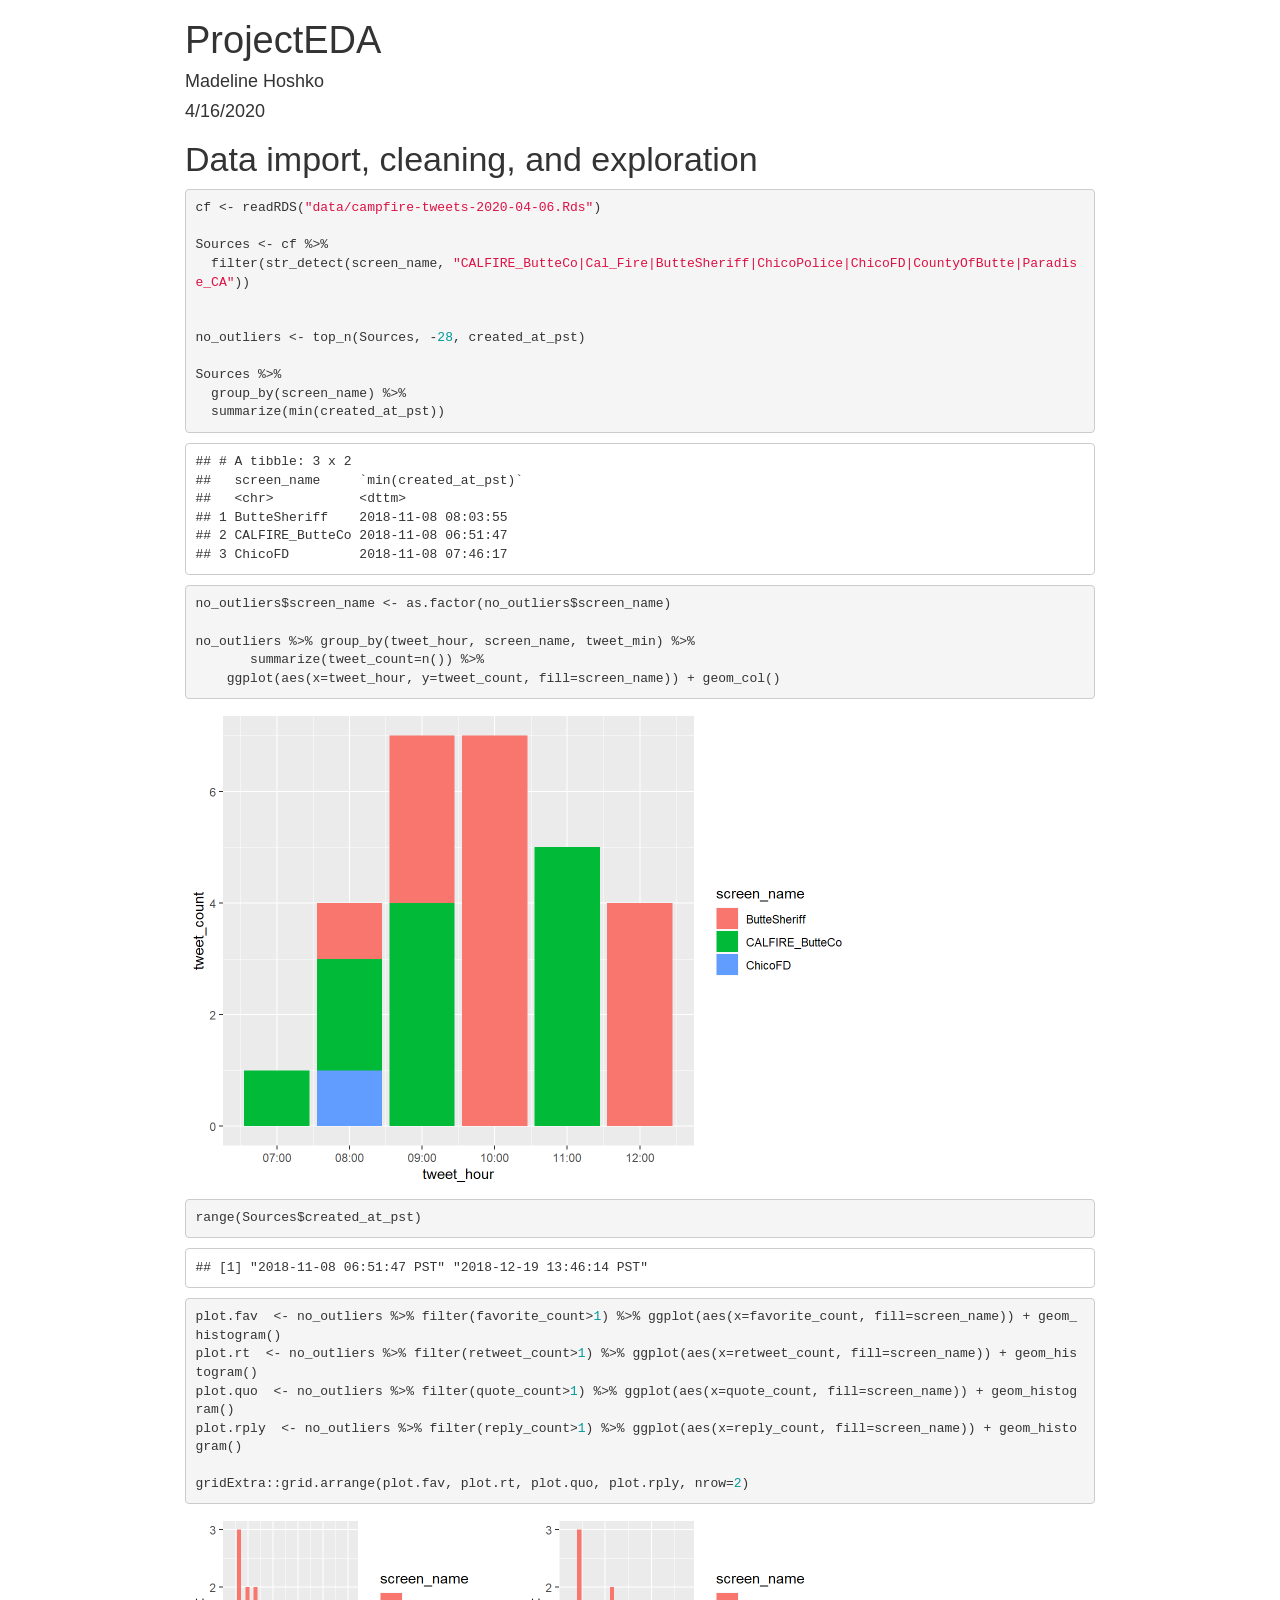
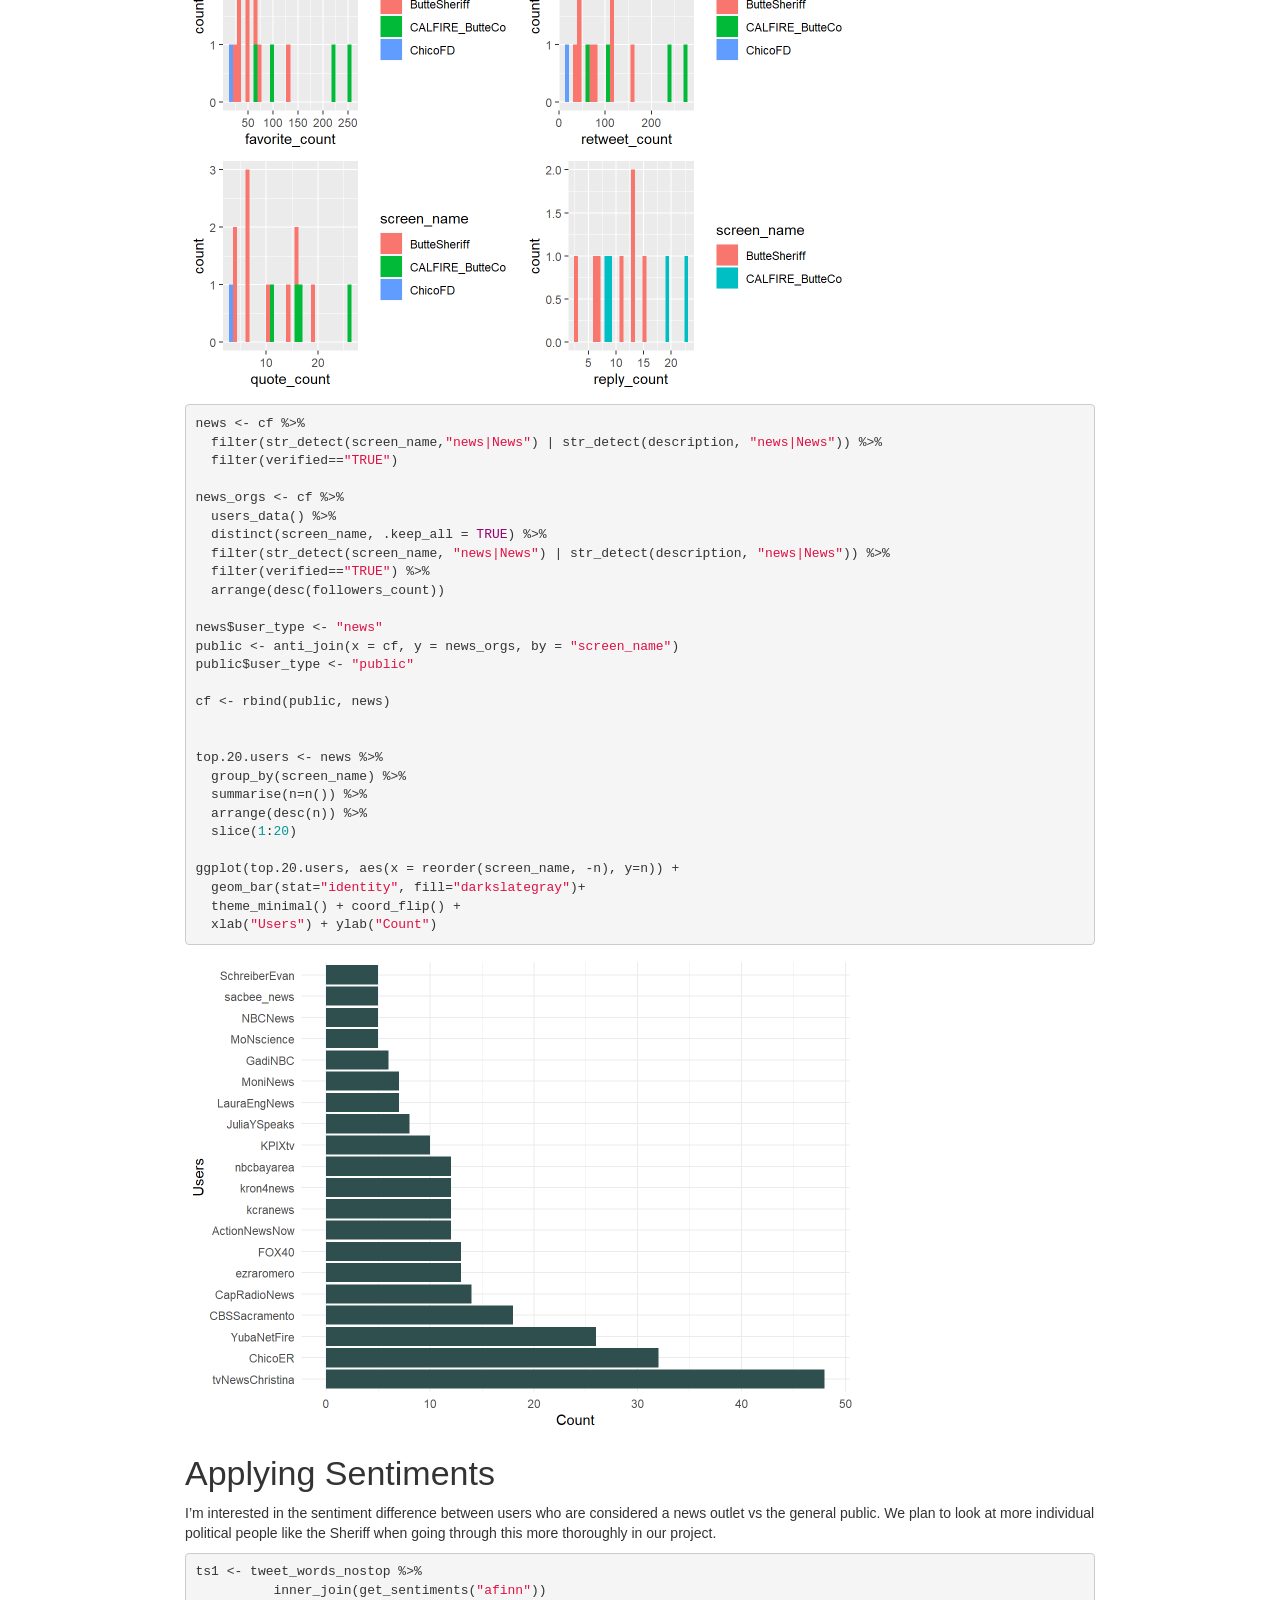
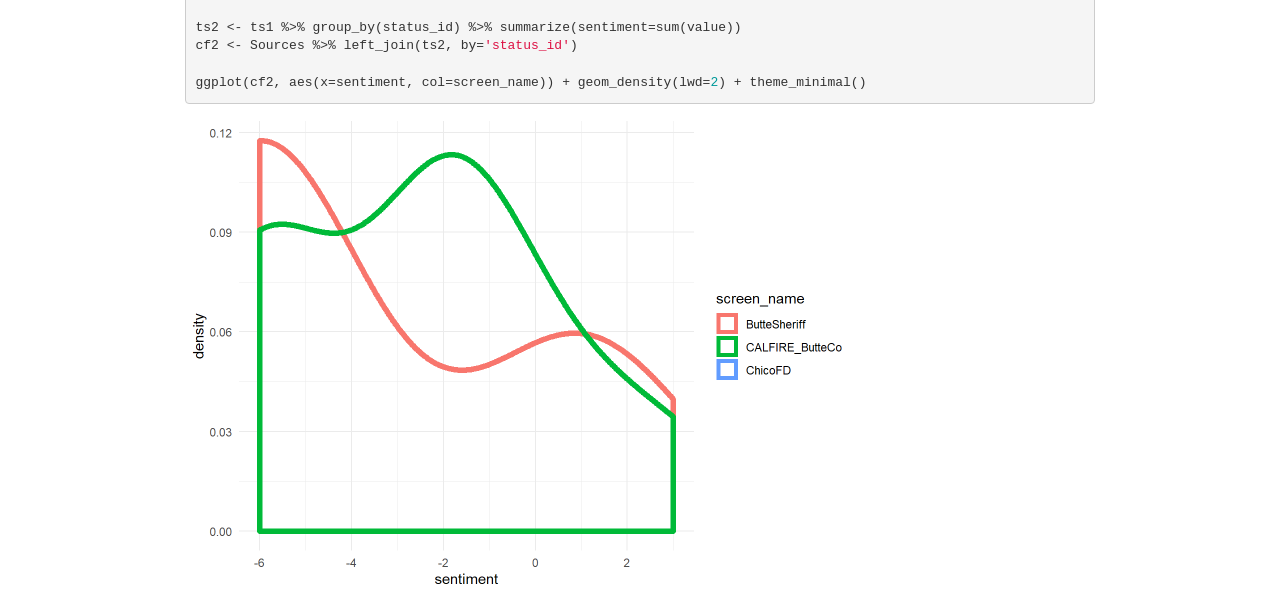
==== index.html @ ac3e6219 "Renamed to index.html" ====
<!DOCTYPE html>

<html>

<head>

<meta charset="utf-8" />
<meta name="generator" content="pandoc" />
<meta http-equiv="X-UA-Compatible" content="IE=EDGE" />


<meta name="author" content="Madeline Hoshko" />


<title>ProjectEDA</title>

<script>/*! jQuery v1.11.3 | (c) 2005, 2015 jQuery Foundation, Inc. | jquery.org/license */
!function(a,b){"object"==typeof module&&"object"==typeof module.exports?module.exports=a.document?b(a,!0):function(a){if(!a.document)throw new Error("jQuery requires a window with a document");return b(a)}:b(a)}("undefined"!=typeof window?window:this,function(a,b){var c=[],d=c.slice,e=c.concat,f=c.push,g=c.indexOf,h={},i=h.toString,j=h.hasOwnProperty,k={},l="1.11.3",m=function(a,b){return new m.fn.init(a,b)},n=/^[\s\uFEFF\xA0]+|[\s\uFEFF\xA0]+$/g,o=/^-ms-/,p=/-([\da-z])/gi,q=function(a,b){return b.toUpperCase()};m.fn=m.prototype={jquery:l,constructor:m,selector:"",length:0,toArray:function(){return d.call(this)},get:function(a){return null!=a?0>a?this[a+this.length]:this[a]:d.call(this)},pushStack:function(a){var b=m.merge(this.constructor(),a);return b.prevObject=this,b.context=this.context,b},each:function(a,b){return m.each(this,a,b)},map:function(a){return this.pushStack(m.map(this,function(b,c){return a.call(b,c,b)}))},slice:function(){return this.pushStack(d.apply(this,arguments))},first:function(){return this.eq(0)},last:function(){return this.eq(-1)},eq:function(a){var b=this.length,c=+a+(0>a?b:0);return this.pushStack(c>=0&&b>c?[this[c]]:[])},end:function(){return this.prevObject||this.constructor(null)},push:f,sort:c.sort,splice:c.splice},m.extend=m.fn.extend=function(){var a,b,c,d,e,f,g=arguments[0]||{},h=1,i=arguments.length,j=!1;for("boolean"==typeof g&&(j=g,g=arguments[h]||{},h++),"object"==typeof g||m.isFunction(g)||(g={}),h===i&&(g=this,h--);i>h;h++)if(null!=(e=arguments[h]))for(d in e)a=g[d],c=e[d],g!==c&&(j&&c&&(m.isPlainObject(c)||(b=m.isArray(c)))?(b?(b=!1,f=a&&m.isArray(a)?a:[]):f=a&&m.isPlainObject(a)?a:{},g[d]=m.extend(j,f,c)):void 0!==c&&(g[d]=c));return g},m.extend({expando:"jQuery"+(l+Math.random()).replace(/\D/g,""),isReady:!0,error:function(a){throw new Error(a)},noop:function(){},isFunction:function(a){return"function"===m.type(a)},isArray:Array.isArray||function(a){return"array"===m.type(a)},isWindow:function(a){return null!=a&&a==a.window},isNumeric:function(a){return!m.isArray(a)&&a-parseFloat(a)+1>=0},isEmptyObject:function(a){var b;for(b in a)return!1;return!0},isPlainObject:function(a){var b;if(!a||"object"!==m.type(a)||a.nodeType||m.isWindow(a))return!1;try{if(a.constructor&&!j.call(a,"constructor")&&!j.call(a.constructor.prototype,"isPrototypeOf"))return!1}catch(c){return!1}if(k.ownLast)for(b in a)return j.call(a,b);for(b in a);return void 0===b||j.call(a,b)},type:function(a){return null==a?a+"":"object"==typeof a||"function"==typeof a?h[i.call(a)]||"object":typeof a},globalEval:function(b){b&&m.trim(b)&&(a.execScript||function(b){a.eval.call(a,b)})(b)},camelCase:function(a){return a.replace(o,"ms-").replace(p,q)},nodeName:function(a,b){return a.nodeName&&a.nodeName.toLowerCase()===b.toLowerCase()},each:function(a,b,c){var d,e=0,f=a.length,g=r(a);if(c){if(g){for(;f>e;e++)if(d=b.apply(a[e],c),d===!1)break}else for(e in a)if(d=b.apply(a[e],c),d===!1)break}else if(g){for(;f>e;e++)if(d=b.call(a[e],e,a[e]),d===!1)break}else for(e in a)if(d=b.call(a[e],e,a[e]),d===!1)break;return a},trim:function(a){return null==a?"":(a+"").replace(n,"")},makeArray:function(a,b){var c=b||[];return null!=a&&(r(Object(a))?m.merge(c,"string"==typeof a?[a]:a):f.call(c,a)),c},inArray:function(a,b,c){var d;if(b){if(g)return g.call(b,a,c);for(d=b.length,c=c?0>c?Math.max(0,d+c):c:0;d>c;c++)if(c in b&&b[c]===a)return c}return-1},merge:function(a,b){var c=+b.length,d=0,e=a.length;while(c>d)a[e++]=b[d++];if(c!==c)while(void 0!==b[d])a[e++]=b[d++];return a.length=e,a},grep:function(a,b,c){for(var d,e=[],f=0,g=a.length,h=!c;g>f;f++)d=!b(a[f],f),d!==h&&e.push(a[f]);return e},map:function(a,b,c){var d,f=0,g=a.length,h=r(a),i=[];if(h)for(;g>f;f++)d=b(a[f],f,c),null!=d&&i.push(d);else for(f in a)d=b(a[f],f,c),null!=d&&i.push(d);return e.apply([],i)},guid:1,proxy:function(a,b){var c,e,f;return"string"==typeof b&&(f=a[b],b=a,a=f),m.isFunction(a)?(c=d.call(arguments,2),e=function(){return a.apply(b||this,c.concat(d.call(arguments)))},e.guid=a.guid=a.guid||m.guid++,e):void 0},now:function(){return+new Date},support:k}),m.each("Boolean Number String Function Array Date RegExp Object Error".split(" "),function(a,b){h["[object "+b+"]"]=b.toLowerCase()});function r(a){var b="length"in a&&a.length,c=m.type(a);return"function"===c||m.isWindow(a)?!1:1===a.nodeType&&b?!0:"array"===c||0===b||"number"==typeof b&&b>0&&b-1 in a}var s=function(a){var b,c,d,e,f,g,h,i,j,k,l,m,n,o,p,q,r,s,t,u="sizzle"+1*new Date,v=a.document,w=0,x=0,y=ha(),z=ha(),A=ha(),B=function(a,b){return a===b&&(l=!0),0},C=1<<31,D={}.hasOwnProperty,E=[],F=E.pop,G=E.push,H=E.push,I=E.slice,J=function(a,b){for(var c=0,d=a.length;d>c;c++)if(a[c]===b)return c;return-1},K="checked|selected|async|autofocus|autoplay|controls|defer|disabled|hidden|ismap|loop|multiple|open|readonly|required|scoped",L="[\\x20\\t\\r\\n\\f]",M="(?:\\\\.|[\\w-]|[^\\x00-\\xa0])+",N=M.replace("w","w#"),O="\\["+L+"*("+M+")(?:"+L+"*([*^$|!~]?=)"+L+"*(?:'((?:\\\\.|[^\\\\'])*)'|\"((?:\\\\.|[^\\\\\"])*)\"|("+N+"))|)"+L+"*\\]",P=":("+M+")(?:\\((('((?:\\\\.|[^\\\\'])*)'|\"((?:\\\\.|[^\\\\\"])*)\")|((?:\\\\.|[^\\\\()[\\]]|"+O+")*)|.*)\\)|)",Q=new RegExp(L+"+","g"),R=new RegExp("^"+L+"+|((?:^|[^\\\\])(?:\\\\.)*)"+L+"+$","g"),S=new RegExp("^"+L+"*,"+L+"*"),T=new RegExp("^"+L+"*([>+~]|"+L+")"+L+"*"),U=new RegExp("="+L+"*([^\\]'\"]*?)"+L+"*\\]","g"),V=new RegExp(P),W=new RegExp("^"+N+"$"),X={ID:new RegExp("^#("+M+")"),CLASS:new RegExp("^\\.("+M+")"),TAG:new RegExp("^("+M.replace("w","w*")+")"),ATTR:new RegExp("^"+O),PSEUDO:new RegExp("^"+P),CHILD:new RegExp("^:(only|first|last|nth|nth-last)-(child|of-type)(?:\\("+L+"*(even|odd|(([+-]|)(\\d*)n|)"+L+"*(?:([+-]|)"+L+"*(\\d+)|))"+L+"*\\)|)","i"),bool:new RegExp("^(?:"+K+")$","i"),needsContext:new RegExp("^"+L+"*[>+~]|:(even|odd|eq|gt|lt|nth|first|last)(?:\\("+L+"*((?:-\\d)?\\d*)"+L+"*\\)|)(?=[^-]|$)","i")},Y=/^(?:input|select|textarea|button)$/i,Z=/^h\d$/i,$=/^[^{]+\{\s*\[native \w/,_=/^(?:#([\w-]+)|(\w+)|\.([\w-]+))$/,aa=/[+~]/,ba=/'|\\/g,ca=new RegExp("\\\\([\\da-f]{1,6}"+L+"?|("+L+")|.)","ig"),da=function(a,b,c){var d="0x"+b-65536;return d!==d||c?b:0>d?String.fromCharCode(d+65536):String.fromCharCode(d>>10|55296,1023&d|56320)},ea=function(){m()};try{H.apply(E=I.call(v.childNodes),v.childNodes),E[v.childNodes.length].nodeType}catch(fa){H={apply:E.length?function(a,b){G.apply(a,I.call(b))}:function(a,b){var c=a.length,d=0;while(a[c++]=b[d++]);a.length=c-1}}}function ga(a,b,d,e){var f,h,j,k,l,o,r,s,w,x;if((b?b.ownerDocument||b:v)!==n&&m(b),b=b||n,d=d||[],k=b.nodeType,"string"!=typeof a||!a||1!==k&&9!==k&&11!==k)return d;if(!e&&p){if(11!==k&&(f=_.exec(a)))if(j=f[1]){if(9===k){if(h=b.getElementById(j),!h||!h.parentNode)return d;if(h.id===j)return d.push(h),d}else if(b.ownerDocument&&(h=b.ownerDocument.getElementById(j))&&t(b,h)&&h.id===j)return d.push(h),d}else{if(f[2])return H.apply(d,b.getElementsByTagName(a)),d;if((j=f[3])&&c.getElementsByClassName)return H.apply(d,b.getElementsByClassName(j)),d}if(c.qsa&&(!q||!q.test(a))){if(s=r=u,w=b,x=1!==k&&a,1===k&&"object"!==b.nodeName.toLowerCase()){o=g(a),(r=b.getAttribute("id"))?s=r.replace(ba,"\\$&"):b.setAttribute("id",s),s="[id='"+s+"'] ",l=o.length;while(l--)o[l]=s+ra(o[l]);w=aa.test(a)&&pa(b.parentNode)||b,x=o.join(",")}if(x)try{return H.apply(d,w.querySelectorAll(x)),d}catch(y){}finally{r||b.removeAttribute("id")}}}return i(a.replace(R,"$1"),b,d,e)}function ha(){var a=[];function b(c,e){return a.push(c+" ")>d.cacheLength&&delete b[a.shift()],b[c+" "]=e}return b}function ia(a){return a[u]=!0,a}function ja(a){var b=n.createElement("div");try{return!!a(b)}catch(c){return!1}finally{b.parentNode&&b.parentNode.removeChild(b),b=null}}function ka(a,b){var c=a.split("|"),e=a.length;while(e--)d.attrHandle[c[e]]=b}function la(a,b){var c=b&&a,d=c&&1===a.nodeType&&1===b.nodeType&&(~b.sourceIndex||C)-(~a.sourceIndex||C);if(d)return d;if(c)while(c=c.nextSibling)if(c===b)return-1;return a?1:-1}function ma(a){return function(b){var c=b.nodeName.toLowerCase();return"input"===c&&b.type===a}}function na(a){return function(b){var c=b.nodeName.toLowerCase();return("input"===c||"button"===c)&&b.type===a}}function oa(a){return ia(function(b){return b=+b,ia(function(c,d){var e,f=a([],c.length,b),g=f.length;while(g--)c[e=f[g]]&&(c[e]=!(d[e]=c[e]))})})}function pa(a){return a&&"undefined"!=typeof a.getElementsByTagName&&a}c=ga.support={},f=ga.isXML=function(a){var b=a&&(a.ownerDocument||a).documentElement;return b?"HTML"!==b.nodeName:!1},m=ga.setDocument=function(a){var b,e,g=a?a.ownerDocument||a:v;return g!==n&&9===g.nodeType&&g.documentElement?(n=g,o=g.documentElement,e=g.defaultView,e&&e!==e.top&&(e.addEventListener?e.addEventListener("unload",ea,!1):e.attachEvent&&e.attachEvent("onunload",ea)),p=!f(g),c.attributes=ja(function(a){return a.className="i",!a.getAttribute("className")}),c.getElementsByTagName=ja(function(a){return a.appendChild(g.createComment("")),!a.getElementsByTagName("*").length}),c.getElementsByClassName=$.test(g.getElementsByClassName),c.getById=ja(function(a){return o.appendChild(a).id=u,!g.getElementsByName||!g.getElementsByName(u).length}),c.getById?(d.find.ID=function(a,b){if("undefined"!=typeof b.getElementById&&p){var c=b.getElementById(a);return c&&c.parentNode?[c]:[]}},d.filter.ID=function(a){var b=a.replace(ca,da);return function(a){return a.getAttribute("id")===b}}):(delete d.find.ID,d.filter.ID=function(a){var b=a.replace(ca,da);return function(a){var c="undefined"!=typeof a.getAttributeNode&&a.getAttributeNode("id");return c&&c.value===b}}),d.find.TAG=c.getElementsByTagName?function(a,b){return"undefined"!=typeof b.getElementsByTagName?b.getElementsByTagName(a):c.qsa?b.querySelectorAll(a):void 0}:function(a,b){var c,d=[],e=0,f=b.getElementsByTagName(a);if("*"===a){while(c=f[e++])1===c.nodeType&&d.push(c);return d}return f},d.find.CLASS=c.getElementsByClassName&&function(a,b){return p?b.getElementsByClassName(a):void 0},r=[],q=[],(c.qsa=$.test(g.querySelectorAll))&&(ja(function(a){o.appendChild(a).innerHTML="<a id='"+u+"'></a><select id='"+u+"-\f]' msallowcapture=''><option selected=''></option></select>",a.querySelectorAll("[msallowcapture^='']").length&&q.push("[*^$]="+L+"*(?:''|\"\")"),a.querySelectorAll("[selected]").length||q.push("\\["+L+"*(?:value|"+K+")"),a.querySelectorAll("[id~="+u+"-]").length||q.push("~="),a.querySelectorAll(":checked").length||q.push(":checked"),a.querySelectorAll("a#"+u+"+*").length||q.push(".#.+[+~]")}),ja(function(a){var b=g.createElement("input");b.setAttribute("type","hidden"),a.appendChild(b).setAttribute("name","D"),a.querySelectorAll("[name=d]").length&&q.push("name"+L+"*[*^$|!~]?="),a.querySelectorAll(":enabled").length||q.push(":enabled",":disabled"),a.querySelectorAll("*,:x"),q.push(",.*:")})),(c.matchesSelector=$.test(s=o.matches||o.webkitMatchesSelector||o.mozMatchesSelector||o.oMatchesSelector||o.msMatchesSelector))&&ja(function(a){c.disconnectedMatch=s.call(a,"div"),s.call(a,"[s!='']:x"),r.push("!=",P)}),q=q.length&&new RegExp(q.join("|")),r=r.length&&new RegExp(r.join("|")),b=$.test(o.compareDocumentPosition),t=b||$.test(o.contains)?function(a,b){var c=9===a.nodeType?a.documentElement:a,d=b&&b.parentNode;return a===d||!(!d||1!==d.nodeType||!(c.contains?c.contains(d):a.compareDocumentPosition&&16&a.compareDocumentPosition(d)))}:function(a,b){if(b)while(b=b.parentNode)if(b===a)return!0;return!1},B=b?function(a,b){if(a===b)return l=!0,0;var d=!a.compareDocumentPosition-!b.compareDocumentPosition;return d?d:(d=(a.ownerDocument||a)===(b.ownerDocument||b)?a.compareDocumentPosition(b):1,1&d||!c.sortDetached&&b.compareDocumentPosition(a)===d?a===g||a.ownerDocument===v&&t(v,a)?-1:b===g||b.ownerDocument===v&&t(v,b)?1:k?J(k,a)-J(k,b):0:4&d?-1:1)}:function(a,b){if(a===b)return l=!0,0;var c,d=0,e=a.parentNode,f=b.parentNode,h=[a],i=[b];if(!e||!f)return a===g?-1:b===g?1:e?-1:f?1:k?J(k,a)-J(k,b):0;if(e===f)return la(a,b);c=a;while(c=c.parentNode)h.unshift(c);c=b;while(c=c.parentNode)i.unshift(c);while(h[d]===i[d])d++;return d?la(h[d],i[d]):h[d]===v?-1:i[d]===v?1:0},g):n},ga.matches=function(a,b){return ga(a,null,null,b)},ga.matchesSelector=function(a,b){if((a.ownerDocument||a)!==n&&m(a),b=b.replace(U,"='$1']"),!(!c.matchesSelector||!p||r&&r.test(b)||q&&q.test(b)))try{var d=s.call(a,b);if(d||c.disconnectedMatch||a.document&&11!==a.document.nodeType)return d}catch(e){}return ga(b,n,null,[a]).length>0},ga.contains=function(a,b){return(a.ownerDocument||a)!==n&&m(a),t(a,b)},ga.attr=function(a,b){(a.ownerDocument||a)!==n&&m(a);var e=d.attrHandle[b.toLowerCase()],f=e&&D.call(d.attrHandle,b.toLowerCase())?e(a,b,!p):void 0;return void 0!==f?f:c.attributes||!p?a.getAttribute(b):(f=a.getAttributeNode(b))&&f.specified?f.value:null},ga.error=function(a){throw new Error("Syntax error, unrecognized expression: "+a)},ga.uniqueSort=function(a){var b,d=[],e=0,f=0;if(l=!c.detectDuplicates,k=!c.sortStable&&a.slice(0),a.sort(B),l){while(b=a[f++])b===a[f]&&(e=d.push(f));while(e--)a.splice(d[e],1)}return k=null,a},e=ga.getText=function(a){var b,c="",d=0,f=a.nodeType;if(f){if(1===f||9===f||11===f){if("string"==typeof a.textContent)return a.textContent;for(a=a.firstChild;a;a=a.nextSibling)c+=e(a)}else if(3===f||4===f)return a.nodeValue}else while(b=a[d++])c+=e(b);return c},d=ga.selectors={cacheLength:50,createPseudo:ia,match:X,attrHandle:{},find:{},relative:{">":{dir:"parentNode",first:!0}," ":{dir:"parentNode"},"+":{dir:"previousSibling",first:!0},"~":{dir:"previousSibling"}},preFilter:{ATTR:function(a){return a[1]=a[1].replace(ca,da),a[3]=(a[3]||a[4]||a[5]||"").replace(ca,da),"~="===a[2]&&(a[3]=" "+a[3]+" "),a.slice(0,4)},CHILD:function(a){return a[1]=a[1].toLowerCase(),"nth"===a[1].slice(0,3)?(a[3]||ga.error(a[0]),a[4]=+(a[4]?a[5]+(a[6]||1):2*("even"===a[3]||"odd"===a[3])),a[5]=+(a[7]+a[8]||"odd"===a[3])):a[3]&&ga.error(a[0]),a},PSEUDO:function(a){var b,c=!a[6]&&a[2];return X.CHILD.test(a[0])?null:(a[3]?a[2]=a[4]||a[5]||"":c&&V.test(c)&&(b=g(c,!0))&&(b=c.indexOf(")",c.length-b)-c.length)&&(a[0]=a[0].slice(0,b),a[2]=c.slice(0,b)),a.slice(0,3))}},filter:{TAG:function(a){var b=a.replace(ca,da).toLowerCase();return"*"===a?function(){return!0}:function(a){return a.nodeName&&a.nodeName.toLowerCase()===b}},CLASS:function(a){var b=y[a+" "];return b||(b=new RegExp("(^|"+L+")"+a+"("+L+"|$)"))&&y(a,function(a){return b.test("string"==typeof a.className&&a.className||"undefined"!=typeof a.getAttribute&&a.getAttribute("class")||"")})},ATTR:function(a,b,c){return function(d){var e=ga.attr(d,a);return null==e?"!="===b:b?(e+="","="===b?e===c:"!="===b?e!==c:"^="===b?c&&0===e.indexOf(c):"*="===b?c&&e.indexOf(c)>-1:"$="===b?c&&e.slice(-c.length)===c:"~="===b?(" "+e.replace(Q," ")+" ").indexOf(c)>-1:"|="===b?e===c||e.slice(0,c.length+1)===c+"-":!1):!0}},CHILD:function(a,b,c,d,e){var f="nth"!==a.slice(0,3),g="last"!==a.slice(-4),h="of-type"===b;return 1===d&&0===e?function(a){return!!a.parentNode}:function(b,c,i){var j,k,l,m,n,o,p=f!==g?"nextSibling":"previousSibling",q=b.parentNode,r=h&&b.nodeName.toLowerCase(),s=!i&&!h;if(q){if(f){while(p){l=b;while(l=l[p])if(h?l.nodeName.toLowerCase()===r:1===l.nodeType)return!1;o=p="only"===a&&!o&&"nextSibling"}return!0}if(o=[g?q.firstChild:q.lastChild],g&&s){k=q[u]||(q[u]={}),j=k[a]||[],n=j[0]===w&&j[1],m=j[0]===w&&j[2],l=n&&q.childNodes[n];while(l=++n&&l&&l[p]||(m=n=0)||o.pop())if(1===l.nodeType&&++m&&l===b){k[a]=[w,n,m];break}}else if(s&&(j=(b[u]||(b[u]={}))[a])&&j[0]===w)m=j[1];else while(l=++n&&l&&l[p]||(m=n=0)||o.pop())if((h?l.nodeName.toLowerCase()===r:1===l.nodeType)&&++m&&(s&&((l[u]||(l[u]={}))[a]=[w,m]),l===b))break;return m-=e,m===d||m%d===0&&m/d>=0}}},PSEUDO:function(a,b){var c,e=d.pseudos[a]||d.setFilters[a.toLowerCase()]||ga.error("unsupported pseudo: "+a);return e[u]?e(b):e.length>1?(c=[a,a,"",b],d.setFilters.hasOwnProperty(a.toLowerCase())?ia(function(a,c){var d,f=e(a,b),g=f.length;while(g--)d=J(a,f[g]),a[d]=!(c[d]=f[g])}):function(a){return e(a,0,c)}):e}},pseudos:{not:ia(function(a){var b=[],c=[],d=h(a.replace(R,"$1"));return d[u]?ia(function(a,b,c,e){var f,g=d(a,null,e,[]),h=a.length;while(h--)(f=g[h])&&(a[h]=!(b[h]=f))}):function(a,e,f){return b[0]=a,d(b,null,f,c),b[0]=null,!c.pop()}}),has:ia(function(a){return function(b){return ga(a,b).length>0}}),contains:ia(function(a){return a=a.replace(ca,da),function(b){return(b.textContent||b.innerText||e(b)).indexOf(a)>-1}}),lang:ia(function(a){return W.test(a||"")||ga.error("unsupported lang: "+a),a=a.replace(ca,da).toLowerCase(),function(b){var c;do if(c=p?b.lang:b.getAttribute("xml:lang")||b.getAttribute("lang"))return c=c.toLowerCase(),c===a||0===c.indexOf(a+"-");while((b=b.parentNode)&&1===b.nodeType);return!1}}),target:function(b){var c=a.location&&a.location.hash;return c&&c.slice(1)===b.id},root:function(a){return a===o},focus:function(a){return a===n.activeElement&&(!n.hasFocus||n.hasFocus())&&!!(a.type||a.href||~a.tabIndex)},enabled:function(a){return a.disabled===!1},disabled:function(a){return a.disabled===!0},checked:function(a){var b=a.nodeName.toLowerCase();return"input"===b&&!!a.checked||"option"===b&&!!a.selected},selected:function(a){return a.parentNode&&a.parentNode.selectedIndex,a.selected===!0},empty:function(a){for(a=a.firstChild;a;a=a.nextSibling)if(a.nodeType<6)return!1;return!0},parent:function(a){return!d.pseudos.empty(a)},header:function(a){return Z.test(a.nodeName)},input:function(a){return Y.test(a.nodeName)},button:function(a){var b=a.nodeName.toLowerCase();return"input"===b&&"button"===a.type||"button"===b},text:function(a){var b;return"input"===a.nodeName.toLowerCase()&&"text"===a.type&&(null==(b=a.getAttribute("type"))||"text"===b.toLowerCase())},first:oa(function(){return[0]}),last:oa(function(a,b){return[b-1]}),eq:oa(function(a,b,c){return[0>c?c+b:c]}),even:oa(function(a,b){for(var c=0;b>c;c+=2)a.push(c);return a}),odd:oa(function(a,b){for(var c=1;b>c;c+=2)a.push(c);return a}),lt:oa(function(a,b,c){for(var d=0>c?c+b:c;--d>=0;)a.push(d);return a}),gt:oa(function(a,b,c){for(var d=0>c?c+b:c;++d<b;)a.push(d);return a})}},d.pseudos.nth=d.pseudos.eq;for(b in{radio:!0,checkbox:!0,file:!0,password:!0,image:!0})d.pseudos[b]=ma(b);for(b in{submit:!0,reset:!0})d.pseudos[b]=na(b);function qa(){}qa.prototype=d.filters=d.pseudos,d.setFilters=new qa,g=ga.tokenize=function(a,b){var c,e,f,g,h,i,j,k=z[a+" "];if(k)return b?0:k.slice(0);h=a,i=[],j=d.preFilter;while(h){(!c||(e=S.exec(h)))&&(e&&(h=h.slice(e[0].length)||h),i.push(f=[])),c=!1,(e=T.exec(h))&&(c=e.shift(),f.push({value:c,type:e[0].replace(R," ")}),h=h.slice(c.length));for(g in d.filter)!(e=X[g].exec(h))||j[g]&&!(e=j[g](e))||(c=e.shift(),f.push({value:c,type:g,matches:e}),h=h.slice(c.length));if(!c)break}return b?h.length:h?ga.error(a):z(a,i).slice(0)};function ra(a){for(var b=0,c=a.length,d="";c>b;b++)d+=a[b].value;return d}function sa(a,b,c){var d=b.dir,e=c&&"parentNode"===d,f=x++;return b.first?function(b,c,f){while(b=b[d])if(1===b.nodeType||e)return a(b,c,f)}:function(b,c,g){var h,i,j=[w,f];if(g){while(b=b[d])if((1===b.nodeType||e)&&a(b,c,g))return!0}else while(b=b[d])if(1===b.nodeType||e){if(i=b[u]||(b[u]={}),(h=i[d])&&h[0]===w&&h[1]===f)return j[2]=h[2];if(i[d]=j,j[2]=a(b,c,g))return!0}}}function ta(a){return a.length>1?function(b,c,d){var e=a.length;while(e--)if(!a[e](b,c,d))return!1;return!0}:a[0]}function ua(a,b,c){for(var d=0,e=b.length;e>d;d++)ga(a,b[d],c);return c}function va(a,b,c,d,e){for(var f,g=[],h=0,i=a.length,j=null!=b;i>h;h++)(f=a[h])&&(!c||c(f,d,e))&&(g.push(f),j&&b.push(h));return g}function wa(a,b,c,d,e,f){return d&&!d[u]&&(d=wa(d)),e&&!e[u]&&(e=wa(e,f)),ia(function(f,g,h,i){var j,k,l,m=[],n=[],o=g.length,p=f||ua(b||"*",h.nodeType?[h]:h,[]),q=!a||!f&&b?p:va(p,m,a,h,i),r=c?e||(f?a:o||d)?[]:g:q;if(c&&c(q,r,h,i),d){j=va(r,n),d(j,[],h,i),k=j.length;while(k--)(l=j[k])&&(r[n[k]]=!(q[n[k]]=l))}if(f){if(e||a){if(e){j=[],k=r.length;while(k--)(l=r[k])&&j.push(q[k]=l);e(null,r=[],j,i)}k=r.length;while(k--)(l=r[k])&&(j=e?J(f,l):m[k])>-1&&(f[j]=!(g[j]=l))}}else r=va(r===g?r.splice(o,r.length):r),e?e(null,g,r,i):H.apply(g,r)})}function xa(a){for(var b,c,e,f=a.length,g=d.relative[a[0].type],h=g||d.relative[" "],i=g?1:0,k=sa(function(a){return a===b},h,!0),l=sa(function(a){return J(b,a)>-1},h,!0),m=[function(a,c,d){var e=!g&&(d||c!==j)||((b=c).nodeType?k(a,c,d):l(a,c,d));return b=null,e}];f>i;i++)if(c=d.relative[a[i].type])m=[sa(ta(m),c)];else{if(c=d.filter[a[i].type].apply(null,a[i].matches),c[u]){for(e=++i;f>e;e++)if(d.relative[a[e].type])break;return wa(i>1&&ta(m),i>1&&ra(a.slice(0,i-1).concat({value:" "===a[i-2].type?"*":""})).replace(R,"$1"),c,e>i&&xa(a.slice(i,e)),f>e&&xa(a=a.slice(e)),f>e&&ra(a))}m.push(c)}return ta(m)}function ya(a,b){var c=b.length>0,e=a.length>0,f=function(f,g,h,i,k){var l,m,o,p=0,q="0",r=f&&[],s=[],t=j,u=f||e&&d.find.TAG("*",k),v=w+=null==t?1:Math.random()||.1,x=u.length;for(k&&(j=g!==n&&g);q!==x&&null!=(l=u[q]);q++){if(e&&l){m=0;while(o=a[m++])if(o(l,g,h)){i.push(l);break}k&&(w=v)}c&&((l=!o&&l)&&p--,f&&r.push(l))}if(p+=q,c&&q!==p){m=0;while(o=b[m++])o(r,s,g,h);if(f){if(p>0)while(q--)r[q]||s[q]||(s[q]=F.call(i));s=va(s)}H.apply(i,s),k&&!f&&s.length>0&&p+b.length>1&&ga.uniqueSort(i)}return k&&(w=v,j=t),r};return c?ia(f):f}return h=ga.compile=function(a,b){var c,d=[],e=[],f=A[a+" "];if(!f){b||(b=g(a)),c=b.length;while(c--)f=xa(b[c]),f[u]?d.push(f):e.push(f);f=A(a,ya(e,d)),f.selector=a}return f},i=ga.select=function(a,b,e,f){var i,j,k,l,m,n="function"==typeof a&&a,o=!f&&g(a=n.selector||a);if(e=e||[],1===o.length){if(j=o[0]=o[0].slice(0),j.length>2&&"ID"===(k=j[0]).type&&c.getById&&9===b.nodeType&&p&&d.relative[j[1].type]){if(b=(d.find.ID(k.matches[0].replace(ca,da),b)||[])[0],!b)return e;n&&(b=b.parentNode),a=a.slice(j.shift().value.length)}i=X.needsContext.test(a)?0:j.length;while(i--){if(k=j[i],d.relative[l=k.type])break;if((m=d.find[l])&&(f=m(k.matches[0].replace(ca,da),aa.test(j[0].type)&&pa(b.parentNode)||b))){if(j.splice(i,1),a=f.length&&ra(j),!a)return H.apply(e,f),e;break}}}return(n||h(a,o))(f,b,!p,e,aa.test(a)&&pa(b.parentNode)||b),e},c.sortStable=u.split("").sort(B).join("")===u,c.detectDuplicates=!!l,m(),c.sortDetached=ja(function(a){return 1&a.compareDocumentPosition(n.createElement("div"))}),ja(function(a){return a.innerHTML="<a href='#'></a>","#"===a.firstChild.getAttribute("href")})||ka("type|href|height|width",function(a,b,c){return c?void 0:a.getAttribute(b,"type"===b.toLowerCase()?1:2)}),c.attributes&&ja(function(a){return a.innerHTML="<input/>",a.firstChild.setAttribute("value",""),""===a.firstChild.getAttribute("value")})||ka("value",function(a,b,c){return c||"input"!==a.nodeName.toLowerCase()?void 0:a.defaultValue}),ja(function(a){return null==a.getAttribute("disabled")})||ka(K,function(a,b,c){var d;return c?void 0:a[b]===!0?b.toLowerCase():(d=a.getAttributeNode(b))&&d.specified?d.value:null}),ga}(a);m.find=s,m.expr=s.selectors,m.expr[":"]=m.expr.pseudos,m.unique=s.uniqueSort,m.text=s.getText,m.isXMLDoc=s.isXML,m.contains=s.contains;var t=m.expr.match.needsContext,u=/^<(\w+)\s*\/?>(?:<\/\1>|)$/,v=/^.[^:#\[\.,]*$/;function w(a,b,c){if(m.isFunction(b))return m.grep(a,function(a,d){return!!b.call(a,d,a)!==c});if(b.nodeType)return m.grep(a,function(a){return a===b!==c});if("string"==typeof b){if(v.test(b))return m.filter(b,a,c);b=m.filter(b,a)}return m.grep(a,function(a){return m.inArray(a,b)>=0!==c})}m.filter=function(a,b,c){var d=b[0];return c&&(a=":not("+a+")"),1===b.length&&1===d.nodeType?m.find.matchesSelector(d,a)?[d]:[]:m.find.matches(a,m.grep(b,function(a){return 1===a.nodeType}))},m.fn.extend({find:function(a){var b,c=[],d=this,e=d.length;if("string"!=typeof a)return this.pushStack(m(a).filter(function(){for(b=0;e>b;b++)if(m.contains(d[b],this))return!0}));for(b=0;e>b;b++)m.find(a,d[b],c);return c=this.pushStack(e>1?m.unique(c):c),c.selector=this.selector?this.selector+" "+a:a,c},filter:function(a){return this.pushStack(w(this,a||[],!1))},not:function(a){return this.pushStack(w(this,a||[],!0))},is:function(a){return!!w(this,"string"==typeof a&&t.test(a)?m(a):a||[],!1).length}});var x,y=a.document,z=/^(?:\s*(<[\w\W]+>)[^>]*|#([\w-]*))$/,A=m.fn.init=function(a,b){var c,d;if(!a)return this;if("string"==typeof a){if(c="<"===a.charAt(0)&&">"===a.charAt(a.length-1)&&a.length>=3?[null,a,null]:z.exec(a),!c||!c[1]&&b)return!b||b.jquery?(b||x).find(a):this.constructor(b).find(a);if(c[1]){if(b=b instanceof m?b[0]:b,m.merge(this,m.parseHTML(c[1],b&&b.nodeType?b.ownerDocument||b:y,!0)),u.test(c[1])&&m.isPlainObject(b))for(c in b)m.isFunction(this[c])?this[c](b[c]):this.attr(c,b[c]);return this}if(d=y.getElementById(c[2]),d&&d.parentNode){if(d.id!==c[2])return x.find(a);this.length=1,this[0]=d}return this.context=y,this.selector=a,this}return a.nodeType?(this.context=this[0]=a,this.length=1,this):m.isFunction(a)?"undefined"!=typeof x.ready?x.ready(a):a(m):(void 0!==a.selector&&(this.selector=a.selector,this.context=a.context),m.makeArray(a,this))};A.prototype=m.fn,x=m(y);var B=/^(?:parents|prev(?:Until|All))/,C={children:!0,contents:!0,next:!0,prev:!0};m.extend({dir:function(a,b,c){var d=[],e=a[b];while(e&&9!==e.nodeType&&(void 0===c||1!==e.nodeType||!m(e).is(c)))1===e.nodeType&&d.push(e),e=e[b];return d},sibling:function(a,b){for(var c=[];a;a=a.nextSibling)1===a.nodeType&&a!==b&&c.push(a);return c}}),m.fn.extend({has:function(a){var b,c=m(a,this),d=c.length;return this.filter(function(){for(b=0;d>b;b++)if(m.contains(this,c[b]))return!0})},closest:function(a,b){for(var c,d=0,e=this.length,f=[],g=t.test(a)||"string"!=typeof a?m(a,b||this.context):0;e>d;d++)for(c=this[d];c&&c!==b;c=c.parentNode)if(c.nodeType<11&&(g?g.index(c)>-1:1===c.nodeType&&m.find.matchesSelector(c,a))){f.push(c);break}return this.pushStack(f.length>1?m.unique(f):f)},index:function(a){return a?"string"==typeof a?m.inArray(this[0],m(a)):m.inArray(a.jquery?a[0]:a,this):this[0]&&this[0].parentNode?this.first().prevAll().length:-1},add:function(a,b){return this.pushStack(m.unique(m.merge(this.get(),m(a,b))))},addBack:function(a){return this.add(null==a?this.prevObject:this.prevObject.filter(a))}});function D(a,b){do a=a[b];while(a&&1!==a.nodeType);return a}m.each({parent:function(a){var b=a.parentNode;return b&&11!==b.nodeType?b:null},parents:function(a){return m.dir(a,"parentNode")},parentsUntil:function(a,b,c){return m.dir(a,"parentNode",c)},next:function(a){return D(a,"nextSibling")},prev:function(a){return D(a,"previousSibling")},nextAll:function(a){return m.dir(a,"nextSibling")},prevAll:function(a){return m.dir(a,"previousSibling")},nextUntil:function(a,b,c){return m.dir(a,"nextSibling",c)},prevUntil:function(a,b,c){return m.dir(a,"previousSibling",c)},siblings:function(a){return m.sibling((a.parentNode||{}).firstChild,a)},children:function(a){return m.sibling(a.firstChild)},contents:function(a){return m.nodeName(a,"iframe")?a.contentDocument||a.contentWindow.document:m.merge([],a.childNodes)}},function(a,b){m.fn[a]=function(c,d){var e=m.map(this,b,c);return"Until"!==a.slice(-5)&&(d=c),d&&"string"==typeof d&&(e=m.filter(d,e)),this.length>1&&(C[a]||(e=m.unique(e)),B.test(a)&&(e=e.reverse())),this.pushStack(e)}});var E=/\S+/g,F={};function G(a){var b=F[a]={};return m.each(a.match(E)||[],function(a,c){b[c]=!0}),b}m.Callbacks=function(a){a="string"==typeof a?F[a]||G(a):m.extend({},a);var b,c,d,e,f,g,h=[],i=!a.once&&[],j=function(l){for(c=a.memory&&l,d=!0,f=g||0,g=0,e=h.length,b=!0;h&&e>f;f++)if(h[f].apply(l[0],l[1])===!1&&a.stopOnFalse){c=!1;break}b=!1,h&&(i?i.length&&j(i.shift()):c?h=[]:k.disable())},k={add:function(){if(h){var d=h.length;!function f(b){m.each(b,function(b,c){var d=m.type(c);"function"===d?a.unique&&k.has(c)||h.push(c):c&&c.length&&"string"!==d&&f(c)})}(arguments),b?e=h.length:c&&(g=d,j(c))}return this},remove:function(){return h&&m.each(arguments,function(a,c){var d;while((d=m.inArray(c,h,d))>-1)h.splice(d,1),b&&(e>=d&&e--,f>=d&&f--)}),this},has:function(a){return a?m.inArray(a,h)>-1:!(!h||!h.length)},empty:function(){return h=[],e=0,this},disable:function(){return h=i=c=void 0,this},disabled:function(){return!h},lock:function(){return i=void 0,c||k.disable(),this},locked:function(){return!i},fireWith:function(a,c){return!h||d&&!i||(c=c||[],c=[a,c.slice?c.slice():c],b?i.push(c):j(c)),this},fire:function(){return k.fireWith(this,arguments),this},fired:function(){return!!d}};return k},m.extend({Deferred:function(a){var b=[["resolve","done",m.Callbacks("once memory"),"resolved"],["reject","fail",m.Callbacks("once memory"),"rejected"],["notify","progress",m.Callbacks("memory")]],c="pending",d={state:function(){return c},always:function(){return e.done(arguments).fail(arguments),this},then:function(){var a=arguments;return m.Deferred(function(c){m.each(b,function(b,f){var g=m.isFunction(a[b])&&a[b];e[f[1]](function(){var a=g&&g.apply(this,arguments);a&&m.isFunction(a.promise)?a.promise().done(c.resolve).fail(c.reject).progress(c.notify):c[f[0]+"With"](this===d?c.promise():this,g?[a]:arguments)})}),a=null}).promise()},promise:function(a){return null!=a?m.extend(a,d):d}},e={};return d.pipe=d.then,m.each(b,function(a,f){var g=f[2],h=f[3];d[f[1]]=g.add,h&&g.add(function(){c=h},b[1^a][2].disable,b[2][2].lock),e[f[0]]=function(){return e[f[0]+"With"](this===e?d:this,arguments),this},e[f[0]+"With"]=g.fireWith}),d.promise(e),a&&a.call(e,e),e},when:function(a){var b=0,c=d.call(arguments),e=c.length,f=1!==e||a&&m.isFunction(a.promise)?e:0,g=1===f?a:m.Deferred(),h=function(a,b,c){return function(e){b[a]=this,c[a]=arguments.length>1?d.call(arguments):e,c===i?g.notifyWith(b,c):--f||g.resolveWith(b,c)}},i,j,k;if(e>1)for(i=new Array(e),j=new Array(e),k=new Array(e);e>b;b++)c[b]&&m.isFunction(c[b].promise)?c[b].promise().done(h(b,k,c)).fail(g.reject).progress(h(b,j,i)):--f;return f||g.resolveWith(k,c),g.promise()}});var H;m.fn.ready=function(a){return m.ready.promise().done(a),this},m.extend({isReady:!1,readyWait:1,holdReady:function(a){a?m.readyWait++:m.ready(!0)},ready:function(a){if(a===!0?!--m.readyWait:!m.isReady){if(!y.body)return setTimeout(m.ready);m.isReady=!0,a!==!0&&--m.readyWait>0||(H.resolveWith(y,[m]),m.fn.triggerHandler&&(m(y).triggerHandler("ready"),m(y).off("ready")))}}});function I(){y.addEventListener?(y.removeEventListener("DOMContentLoaded",J,!1),a.removeEventListener("load",J,!1)):(y.detachEvent("onreadystatechange",J),a.detachEvent("onload",J))}function J(){(y.addEventListener||"load"===event.type||"complete"===y.readyState)&&(I(),m.ready())}m.ready.promise=function(b){if(!H)if(H=m.Deferred(),"complete"===y.readyState)setTimeout(m.ready);else if(y.addEventListener)y.addEventListener("DOMContentLoaded",J,!1),a.addEventListener("load",J,!1);else{y.attachEvent("onreadystatechange",J),a.attachEvent("onload",J);var c=!1;try{c=null==a.frameElement&&y.documentElement}catch(d){}c&&c.doScroll&&!function e(){if(!m.isReady){try{c.doScroll("left")}catch(a){return setTimeout(e,50)}I(),m.ready()}}()}return H.promise(b)};var K="undefined",L;for(L in m(k))break;k.ownLast="0"!==L,k.inlineBlockNeedsLayout=!1,m(function(){var a,b,c,d;c=y.getElementsByTagName("body")[0],c&&c.style&&(b=y.createElement("div"),d=y.createElement("div"),d.style.cssText="position:absolute;border:0;width:0;height:0;top:0;left:-9999px",c.appendChild(d).appendChild(b),typeof b.style.zoom!==K&&(b.style.cssText="display:inline;margin:0;border:0;padding:1px;width:1px;zoom:1",k.inlineBlockNeedsLayout=a=3===b.offsetWidth,a&&(c.style.zoom=1)),c.removeChild(d))}),function(){var a=y.createElement("div");if(null==k.deleteExpando){k.deleteExpando=!0;try{delete a.test}catch(b){k.deleteExpando=!1}}a=null}(),m.acceptData=function(a){var b=m.noData[(a.nodeName+" ").toLowerCase()],c=+a.nodeType||1;return 1!==c&&9!==c?!1:!b||b!==!0&&a.getAttribute("classid")===b};var M=/^(?:\{[\w\W]*\}|\[[\w\W]*\])$/,N=/([A-Z])/g;function O(a,b,c){if(void 0===c&&1===a.nodeType){var d="data-"+b.replace(N,"-$1").toLowerCase();if(c=a.getAttribute(d),"string"==typeof c){try{c="true"===c?!0:"false"===c?!1:"null"===c?null:+c+""===c?+c:M.test(c)?m.parseJSON(c):c}catch(e){}m.data(a,b,c)}else c=void 0}return c}function P(a){var b;for(b in a)if(("data"!==b||!m.isEmptyObject(a[b]))&&"toJSON"!==b)return!1;

return!0}function Q(a,b,d,e){if(m.acceptData(a)){var f,g,h=m.expando,i=a.nodeType,j=i?m.cache:a,k=i?a[h]:a[h]&&h;if(k&&j[k]&&(e||j[k].data)||void 0!==d||"string"!=typeof b)return k||(k=i?a[h]=c.pop()||m.guid++:h),j[k]||(j[k]=i?{}:{toJSON:m.noop}),("object"==typeof b||"function"==typeof b)&&(e?j[k]=m.extend(j[k],b):j[k].data=m.extend(j[k].data,b)),g=j[k],e||(g.data||(g.data={}),g=g.data),void 0!==d&&(g[m.camelCase(b)]=d),"string"==typeof b?(f=g[b],null==f&&(f=g[m.camelCase(b)])):f=g,f}}function R(a,b,c){if(m.acceptData(a)){var d,e,f=a.nodeType,g=f?m.cache:a,h=f?a[m.expando]:m.expando;if(g[h]){if(b&&(d=c?g[h]:g[h].data)){m.isArray(b)?b=b.concat(m.map(b,m.camelCase)):b in d?b=[b]:(b=m.camelCase(b),b=b in d?[b]:b.split(" ")),e=b.length;while(e--)delete d[b[e]];if(c?!P(d):!m.isEmptyObject(d))return}(c||(delete g[h].data,P(g[h])))&&(f?m.cleanData([a],!0):k.deleteExpando||g!=g.window?delete g[h]:g[h]=null)}}}m.extend({cache:{},noData:{"applet ":!0,"embed ":!0,"object ":"clsid:D27CDB6E-AE6D-11cf-96B8-444553540000"},hasData:function(a){return a=a.nodeType?m.cache[a[m.expando]]:a[m.expando],!!a&&!P(a)},data:function(a,b,c){return Q(a,b,c)},removeData:function(a,b){return R(a,b)},_data:function(a,b,c){return Q(a,b,c,!0)},_removeData:function(a,b){return R(a,b,!0)}}),m.fn.extend({data:function(a,b){var c,d,e,f=this[0],g=f&&f.attributes;if(void 0===a){if(this.length&&(e=m.data(f),1===f.nodeType&&!m._data(f,"parsedAttrs"))){c=g.length;while(c--)g[c]&&(d=g[c].name,0===d.indexOf("data-")&&(d=m.camelCase(d.slice(5)),O(f,d,e[d])));m._data(f,"parsedAttrs",!0)}return e}return"object"==typeof a?this.each(function(){m.data(this,a)}):arguments.length>1?this.each(function(){m.data(this,a,b)}):f?O(f,a,m.data(f,a)):void 0},removeData:function(a){return this.each(function(){m.removeData(this,a)})}}),m.extend({queue:function(a,b,c){var d;return a?(b=(b||"fx")+"queue",d=m._data(a,b),c&&(!d||m.isArray(c)?d=m._data(a,b,m.makeArray(c)):d.push(c)),d||[]):void 0},dequeue:function(a,b){b=b||"fx";var c=m.queue(a,b),d=c.length,e=c.shift(),f=m._queueHooks(a,b),g=function(){m.dequeue(a,b)};"inprogress"===e&&(e=c.shift(),d--),e&&("fx"===b&&c.unshift("inprogress"),delete f.stop,e.call(a,g,f)),!d&&f&&f.empty.fire()},_queueHooks:function(a,b){var c=b+"queueHooks";return m._data(a,c)||m._data(a,c,{empty:m.Callbacks("once memory").add(function(){m._removeData(a,b+"queue"),m._removeData(a,c)})})}}),m.fn.extend({queue:function(a,b){var c=2;return"string"!=typeof a&&(b=a,a="fx",c--),arguments.length<c?m.queue(this[0],a):void 0===b?this:this.each(function(){var c=m.queue(this,a,b);m._queueHooks(this,a),"fx"===a&&"inprogress"!==c[0]&&m.dequeue(this,a)})},dequeue:function(a){return this.each(function(){m.dequeue(this,a)})},clearQueue:function(a){return this.queue(a||"fx",[])},promise:function(a,b){var c,d=1,e=m.Deferred(),f=this,g=this.length,h=function(){--d||e.resolveWith(f,[f])};"string"!=typeof a&&(b=a,a=void 0),a=a||"fx";while(g--)c=m._data(f[g],a+"queueHooks"),c&&c.empty&&(d++,c.empty.add(h));return h(),e.promise(b)}});var S=/[+-]?(?:\d*\.|)\d+(?:[eE][+-]?\d+|)/.source,T=["Top","Right","Bottom","Left"],U=function(a,b){return a=b||a,"none"===m.css(a,"display")||!m.contains(a.ownerDocument,a)},V=m.access=function(a,b,c,d,e,f,g){var h=0,i=a.length,j=null==c;if("object"===m.type(c)){e=!0;for(h in c)m.access(a,b,h,c[h],!0,f,g)}else if(void 0!==d&&(e=!0,m.isFunction(d)||(g=!0),j&&(g?(b.call(a,d),b=null):(j=b,b=function(a,b,c){return j.call(m(a),c)})),b))for(;i>h;h++)b(a[h],c,g?d:d.call(a[h],h,b(a[h],c)));return e?a:j?b.call(a):i?b(a[0],c):f},W=/^(?:checkbox|radio)$/i;!function(){var a=y.createElement("input"),b=y.createElement("div"),c=y.createDocumentFragment();if(b.innerHTML="  <link/><table></table><a href='/a'>a</a><input type='checkbox'/>",k.leadingWhitespace=3===b.firstChild.nodeType,k.tbody=!b.getElementsByTagName("tbody").length,k.htmlSerialize=!!b.getElementsByTagName("link").length,k.html5Clone="<:nav></:nav>"!==y.createElement("nav").cloneNode(!0).outerHTML,a.type="checkbox",a.checked=!0,c.appendChild(a),k.appendChecked=a.checked,b.innerHTML="<textarea>x</textarea>",k.noCloneChecked=!!b.cloneNode(!0).lastChild.defaultValue,c.appendChild(b),b.innerHTML="<input type='radio' checked='checked' name='t'/>",k.checkClone=b.cloneNode(!0).cloneNode(!0).lastChild.checked,k.noCloneEvent=!0,b.attachEvent&&(b.attachEvent("onclick",function(){k.noCloneEvent=!1}),b.cloneNode(!0).click()),null==k.deleteExpando){k.deleteExpando=!0;try{delete b.test}catch(d){k.deleteExpando=!1}}}(),function(){var b,c,d=y.createElement("div");for(b in{submit:!0,change:!0,focusin:!0})c="on"+b,(k[b+"Bubbles"]=c in a)||(d.setAttribute(c,"t"),k[b+"Bubbles"]=d.attributes[c].expando===!1);d=null}();var X=/^(?:input|select|textarea)$/i,Y=/^key/,Z=/^(?:mouse|pointer|contextmenu)|click/,$=/^(?:focusinfocus|focusoutblur)$/,_=/^([^.]*)(?:\.(.+)|)$/;function aa(){return!0}function ba(){return!1}function ca(){try{return y.activeElement}catch(a){}}m.event={global:{},add:function(a,b,c,d,e){var f,g,h,i,j,k,l,n,o,p,q,r=m._data(a);if(r){c.handler&&(i=c,c=i.handler,e=i.selector),c.guid||(c.guid=m.guid++),(g=r.events)||(g=r.events={}),(k=r.handle)||(k=r.handle=function(a){return typeof m===K||a&&m.event.triggered===a.type?void 0:m.event.dispatch.apply(k.elem,arguments)},k.elem=a),b=(b||"").match(E)||[""],h=b.length;while(h--)f=_.exec(b[h])||[],o=q=f[1],p=(f[2]||"").split(".").sort(),o&&(j=m.event.special[o]||{},o=(e?j.delegateType:j.bindType)||o,j=m.event.special[o]||{},l=m.extend({type:o,origType:q,data:d,handler:c,guid:c.guid,selector:e,needsContext:e&&m.expr.match.needsContext.test(e),namespace:p.join(".")},i),(n=g[o])||(n=g[o]=[],n.delegateCount=0,j.setup&&j.setup.call(a,d,p,k)!==!1||(a.addEventListener?a.addEventListener(o,k,!1):a.attachEvent&&a.attachEvent("on"+o,k))),j.add&&(j.add.call(a,l),l.handler.guid||(l.handler.guid=c.guid)),e?n.splice(n.delegateCount++,0,l):n.push(l),m.event.global[o]=!0);a=null}},remove:function(a,b,c,d,e){var f,g,h,i,j,k,l,n,o,p,q,r=m.hasData(a)&&m._data(a);if(r&&(k=r.events)){b=(b||"").match(E)||[""],j=b.length;while(j--)if(h=_.exec(b[j])||[],o=q=h[1],p=(h[2]||"").split(".").sort(),o){l=m.event.special[o]||{},o=(d?l.delegateType:l.bindType)||o,n=k[o]||[],h=h[2]&&new RegExp("(^|\\.)"+p.join("\\.(?:.*\\.|)")+"(\\.|$)"),i=f=n.length;while(f--)g=n[f],!e&&q!==g.origType||c&&c.guid!==g.guid||h&&!h.test(g.namespace)||d&&d!==g.selector&&("**"!==d||!g.selector)||(n.splice(f,1),g.selector&&n.delegateCount--,l.remove&&l.remove.call(a,g));i&&!n.length&&(l.teardown&&l.teardown.call(a,p,r.handle)!==!1||m.removeEvent(a,o,r.handle),delete k[o])}else for(o in k)m.event.remove(a,o+b[j],c,d,!0);m.isEmptyObject(k)&&(delete r.handle,m._removeData(a,"events"))}},trigger:function(b,c,d,e){var f,g,h,i,k,l,n,o=[d||y],p=j.call(b,"type")?b.type:b,q=j.call(b,"namespace")?b.namespace.split("."):[];if(h=l=d=d||y,3!==d.nodeType&&8!==d.nodeType&&!$.test(p+m.event.triggered)&&(p.indexOf(".")>=0&&(q=p.split("."),p=q.shift(),q.sort()),g=p.indexOf(":")<0&&"on"+p,b=b[m.expando]?b:new m.Event(p,"object"==typeof b&&b),b.isTrigger=e?2:3,b.namespace=q.join("."),b.namespace_re=b.namespace?new RegExp("(^|\\.)"+q.join("\\.(?:.*\\.|)")+"(\\.|$)"):null,b.result=void 0,b.target||(b.target=d),c=null==c?[b]:m.makeArray(c,[b]),k=m.event.special[p]||{},e||!k.trigger||k.trigger.apply(d,c)!==!1)){if(!e&&!k.noBubble&&!m.isWindow(d)){for(i=k.delegateType||p,$.test(i+p)||(h=h.parentNode);h;h=h.parentNode)o.push(h),l=h;l===(d.ownerDocument||y)&&o.push(l.defaultView||l.parentWindow||a)}n=0;while((h=o[n++])&&!b.isPropagationStopped())b.type=n>1?i:k.bindType||p,f=(m._data(h,"events")||{})[b.type]&&m._data(h,"handle"),f&&f.apply(h,c),f=g&&h[g],f&&f.apply&&m.acceptData(h)&&(b.result=f.apply(h,c),b.result===!1&&b.preventDefault());if(b.type=p,!e&&!b.isDefaultPrevented()&&(!k._default||k._default.apply(o.pop(),c)===!1)&&m.acceptData(d)&&g&&d[p]&&!m.isWindow(d)){l=d[g],l&&(d[g]=null),m.event.triggered=p;try{d[p]()}catch(r){}m.event.triggered=void 0,l&&(d[g]=l)}return b.result}},dispatch:function(a){a=m.event.fix(a);var b,c,e,f,g,h=[],i=d.call(arguments),j=(m._data(this,"events")||{})[a.type]||[],k=m.event.special[a.type]||{};if(i[0]=a,a.delegateTarget=this,!k.preDispatch||k.preDispatch.call(this,a)!==!1){h=m.event.handlers.call(this,a,j),b=0;while((f=h[b++])&&!a.isPropagationStopped()){a.currentTarget=f.elem,g=0;while((e=f.handlers[g++])&&!a.isImmediatePropagationStopped())(!a.namespace_re||a.namespace_re.test(e.namespace))&&(a.handleObj=e,a.data=e.data,c=((m.event.special[e.origType]||{}).handle||e.handler).apply(f.elem,i),void 0!==c&&(a.result=c)===!1&&(a.preventDefault(),a.stopPropagation()))}return k.postDispatch&&k.postDispatch.call(this,a),a.result}},handlers:function(a,b){var c,d,e,f,g=[],h=b.delegateCount,i=a.target;if(h&&i.nodeType&&(!a.button||"click"!==a.type))for(;i!=this;i=i.parentNode||this)if(1===i.nodeType&&(i.disabled!==!0||"click"!==a.type)){for(e=[],f=0;h>f;f++)d=b[f],c=d.selector+" ",void 0===e[c]&&(e[c]=d.needsContext?m(c,this).index(i)>=0:m.find(c,this,null,[i]).length),e[c]&&e.push(d);e.length&&g.push({elem:i,handlers:e})}return h<b.length&&g.push({elem:this,handlers:b.slice(h)}),g},fix:function(a){if(a[m.expando])return a;var b,c,d,e=a.type,f=a,g=this.fixHooks[e];g||(this.fixHooks[e]=g=Z.test(e)?this.mouseHooks:Y.test(e)?this.keyHooks:{}),d=g.props?this.props.concat(g.props):this.props,a=new m.Event(f),b=d.length;while(b--)c=d[b],a[c]=f[c];return a.target||(a.target=f.srcElement||y),3===a.target.nodeType&&(a.target=a.target.parentNode),a.metaKey=!!a.metaKey,g.filter?g.filter(a,f):a},props:"altKey bubbles cancelable ctrlKey currentTarget eventPhase metaKey relatedTarget shiftKey target timeStamp view which".split(" "),fixHooks:{},keyHooks:{props:"char charCode key keyCode".split(" "),filter:function(a,b){return null==a.which&&(a.which=null!=b.charCode?b.charCode:b.keyCode),a}},mouseHooks:{props:"button buttons clientX clientY fromElement offsetX offsetY pageX pageY screenX screenY toElement".split(" "),filter:function(a,b){var c,d,e,f=b.button,g=b.fromElement;return null==a.pageX&&null!=b.clientX&&(d=a.target.ownerDocument||y,e=d.documentElement,c=d.body,a.pageX=b.clientX+(e&&e.scrollLeft||c&&c.scrollLeft||0)-(e&&e.clientLeft||c&&c.clientLeft||0),a.pageY=b.clientY+(e&&e.scrollTop||c&&c.scrollTop||0)-(e&&e.clientTop||c&&c.clientTop||0)),!a.relatedTarget&&g&&(a.relatedTarget=g===a.target?b.toElement:g),a.which||void 0===f||(a.which=1&f?1:2&f?3:4&f?2:0),a}},special:{load:{noBubble:!0},focus:{trigger:function(){if(this!==ca()&&this.focus)try{return this.focus(),!1}catch(a){}},delegateType:"focusin"},blur:{trigger:function(){return this===ca()&&this.blur?(this.blur(),!1):void 0},delegateType:"focusout"},click:{trigger:function(){return m.nodeName(this,"input")&&"checkbox"===this.type&&this.click?(this.click(),!1):void 0},_default:function(a){return m.nodeName(a.target,"a")}},beforeunload:{postDispatch:function(a){void 0!==a.result&&a.originalEvent&&(a.originalEvent.returnValue=a.result)}}},simulate:function(a,b,c,d){var e=m.extend(new m.Event,c,{type:a,isSimulated:!0,originalEvent:{}});d?m.event.trigger(e,null,b):m.event.dispatch.call(b,e),e.isDefaultPrevented()&&c.preventDefault()}},m.removeEvent=y.removeEventListener?function(a,b,c){a.removeEventListener&&a.removeEventListener(b,c,!1)}:function(a,b,c){var d="on"+b;a.detachEvent&&(typeof a[d]===K&&(a[d]=null),a.detachEvent(d,c))},m.Event=function(a,b){return this instanceof m.Event?(a&&a.type?(this.originalEvent=a,this.type=a.type,this.isDefaultPrevented=a.defaultPrevented||void 0===a.defaultPrevented&&a.returnValue===!1?aa:ba):this.type=a,b&&m.extend(this,b),this.timeStamp=a&&a.timeStamp||m.now(),void(this[m.expando]=!0)):new m.Event(a,b)},m.Event.prototype={isDefaultPrevented:ba,isPropagationStopped:ba,isImmediatePropagationStopped:ba,preventDefault:function(){var a=this.originalEvent;this.isDefaultPrevented=aa,a&&(a.preventDefault?a.preventDefault():a.returnValue=!1)},stopPropagation:function(){var a=this.originalEvent;this.isPropagationStopped=aa,a&&(a.stopPropagation&&a.stopPropagation(),a.cancelBubble=!0)},stopImmediatePropagation:function(){var a=this.originalEvent;this.isImmediatePropagationStopped=aa,a&&a.stopImmediatePropagation&&a.stopImmediatePropagation(),this.stopPropagation()}},m.each({mouseenter:"mouseover",mouseleave:"mouseout",pointerenter:"pointerover",pointerleave:"pointerout"},function(a,b){m.event.special[a]={delegateType:b,bindType:b,handle:function(a){var c,d=this,e=a.relatedTarget,f=a.handleObj;return(!e||e!==d&&!m.contains(d,e))&&(a.type=f.origType,c=f.handler.apply(this,arguments),a.type=b),c}}}),k.submitBubbles||(m.event.special.submit={setup:function(){return m.nodeName(this,"form")?!1:void m.event.add(this,"click._submit keypress._submit",function(a){var b=a.target,c=m.nodeName(b,"input")||m.nodeName(b,"button")?b.form:void 0;c&&!m._data(c,"submitBubbles")&&(m.event.add(c,"submit._submit",function(a){a._submit_bubble=!0}),m._data(c,"submitBubbles",!0))})},postDispatch:function(a){a._submit_bubble&&(delete a._submit_bubble,this.parentNode&&!a.isTrigger&&m.event.simulate("submit",this.parentNode,a,!0))},teardown:function(){return m.nodeName(this,"form")?!1:void m.event.remove(this,"._submit")}}),k.changeBubbles||(m.event.special.change={setup:function(){return X.test(this.nodeName)?(("checkbox"===this.type||"radio"===this.type)&&(m.event.add(this,"propertychange._change",function(a){"checked"===a.originalEvent.propertyName&&(this._just_changed=!0)}),m.event.add(this,"click._change",function(a){this._just_changed&&!a.isTrigger&&(this._just_changed=!1),m.event.simulate("change",this,a,!0)})),!1):void m.event.add(this,"beforeactivate._change",function(a){var b=a.target;X.test(b.nodeName)&&!m._data(b,"changeBubbles")&&(m.event.add(b,"change._change",function(a){!this.parentNode||a.isSimulated||a.isTrigger||m.event.simulate("change",this.parentNode,a,!0)}),m._data(b,"changeBubbles",!0))})},handle:function(a){var b=a.target;return this!==b||a.isSimulated||a.isTrigger||"radio"!==b.type&&"checkbox"!==b.type?a.handleObj.handler.apply(this,arguments):void 0},teardown:function(){return m.event.remove(this,"._change"),!X.test(this.nodeName)}}),k.focusinBubbles||m.each({focus:"focusin",blur:"focusout"},function(a,b){var c=function(a){m.event.simulate(b,a.target,m.event.fix(a),!0)};m.event.special[b]={setup:function(){var d=this.ownerDocument||this,e=m._data(d,b);e||d.addEventListener(a,c,!0),m._data(d,b,(e||0)+1)},teardown:function(){var d=this.ownerDocument||this,e=m._data(d,b)-1;e?m._data(d,b,e):(d.removeEventListener(a,c,!0),m._removeData(d,b))}}}),m.fn.extend({on:function(a,b,c,d,e){var f,g;if("object"==typeof a){"string"!=typeof b&&(c=c||b,b=void 0);for(f in a)this.on(f,b,c,a[f],e);return this}if(null==c&&null==d?(d=b,c=b=void 0):null==d&&("string"==typeof b?(d=c,c=void 0):(d=c,c=b,b=void 0)),d===!1)d=ba;else if(!d)return this;return 1===e&&(g=d,d=function(a){return m().off(a),g.apply(this,arguments)},d.guid=g.guid||(g.guid=m.guid++)),this.each(function(){m.event.add(this,a,d,c,b)})},one:function(a,b,c,d){return this.on(a,b,c,d,1)},off:function(a,b,c){var d,e;if(a&&a.preventDefault&&a.handleObj)return d=a.handleObj,m(a.delegateTarget).off(d.namespace?d.origType+"."+d.namespace:d.origType,d.selector,d.handler),this;if("object"==typeof a){for(e in a)this.off(e,b,a[e]);return this}return(b===!1||"function"==typeof b)&&(c=b,b=void 0),c===!1&&(c=ba),this.each(function(){m.event.remove(this,a,c,b)})},trigger:function(a,b){return this.each(function(){m.event.trigger(a,b,this)})},triggerHandler:function(a,b){var c=this[0];return c?m.event.trigger(a,b,c,!0):void 0}});function da(a){var b=ea.split("|"),c=a.createDocumentFragment();if(c.createElement)while(b.length)c.createElement(b.pop());return c}var ea="abbr|article|aside|audio|bdi|canvas|data|datalist|details|figcaption|figure|footer|header|hgroup|mark|meter|nav|output|progress|section|summary|time|video",fa=/ jQuery\d+="(?:null|\d+)"/g,ga=new RegExp("<(?:"+ea+")[\\s/>]","i"),ha=/^\s+/,ia=/<(?!area|br|col|embed|hr|img|input|link|meta|param)(([\w:]+)[^>]*)\/>/gi,ja=/<([\w:]+)/,ka=/<tbody/i,la=/<|&#?\w+;/,ma=/<(?:script|style|link)/i,na=/checked\s*(?:[^=]|=\s*.checked.)/i,oa=/^$|\/(?:java|ecma)script/i,pa=/^true\/(.*)/,qa=/^\s*<!(?:\[CDATA\[|--)|(?:\]\]|--)>\s*$/g,ra={option:[1,"<select multiple='multiple'>","</select>"],legend:[1,"<fieldset>","</fieldset>"],area:[1,"<map>","</map>"],param:[1,"<object>","</object>"],thead:[1,"<table>","</table>"],tr:[2,"<table><tbody>","</tbody></table>"],col:[2,"<table><tbody></tbody><colgroup>","</colgroup></table>"],td:[3,"<table><tbody><tr>","</tr></tbody></table>"],_default:k.htmlSerialize?[0,"",""]:[1,"X<div>","</div>"]},sa=da(y),ta=sa.appendChild(y.createElement("div"));ra.optgroup=ra.option,ra.tbody=ra.tfoot=ra.colgroup=ra.caption=ra.thead,ra.th=ra.td;function ua(a,b){var c,d,e=0,f=typeof a.getElementsByTagName!==K?a.getElementsByTagName(b||"*"):typeof a.querySelectorAll!==K?a.querySelectorAll(b||"*"):void 0;if(!f)for(f=[],c=a.childNodes||a;null!=(d=c[e]);e++)!b||m.nodeName(d,b)?f.push(d):m.merge(f,ua(d,b));return void 0===b||b&&m.nodeName(a,b)?m.merge([a],f):f}function va(a){W.test(a.type)&&(a.defaultChecked=a.checked)}function wa(a,b){return m.nodeName(a,"table")&&m.nodeName(11!==b.nodeType?b:b.firstChild,"tr")?a.getElementsByTagName("tbody")[0]||a.appendChild(a.ownerDocument.createElement("tbody")):a}function xa(a){return a.type=(null!==m.find.attr(a,"type"))+"/"+a.type,a}function ya(a){var b=pa.exec(a.type);return b?a.type=b[1]:a.removeAttribute("type"),a}function za(a,b){for(var c,d=0;null!=(c=a[d]);d++)m._data(c,"globalEval",!b||m._data(b[d],"globalEval"))}function Aa(a,b){if(1===b.nodeType&&m.hasData(a)){var c,d,e,f=m._data(a),g=m._data(b,f),h=f.events;if(h){delete g.handle,g.events={};for(c in h)for(d=0,e=h[c].length;e>d;d++)m.event.add(b,c,h[c][d])}g.data&&(g.data=m.extend({},g.data))}}function Ba(a,b){var c,d,e;if(1===b.nodeType){if(c=b.nodeName.toLowerCase(),!k.noCloneEvent&&b[m.expando]){e=m._data(b);for(d in e.events)m.removeEvent(b,d,e.handle);b.removeAttribute(m.expando)}"script"===c&&b.text!==a.text?(xa(b).text=a.text,ya(b)):"object"===c?(b.parentNode&&(b.outerHTML=a.outerHTML),k.html5Clone&&a.innerHTML&&!m.trim(b.innerHTML)&&(b.innerHTML=a.innerHTML)):"input"===c&&W.test(a.type)?(b.defaultChecked=b.checked=a.checked,b.value!==a.value&&(b.value=a.value)):"option"===c?b.defaultSelected=b.selected=a.defaultSelected:("input"===c||"textarea"===c)&&(b.defaultValue=a.defaultValue)}}m.extend({clone:function(a,b,c){var d,e,f,g,h,i=m.contains(a.ownerDocument,a);if(k.html5Clone||m.isXMLDoc(a)||!ga.test("<"+a.nodeName+">")?f=a.cloneNode(!0):(ta.innerHTML=a.outerHTML,ta.removeChild(f=ta.firstChild)),!(k.noCloneEvent&&k.noCloneChecked||1!==a.nodeType&&11!==a.nodeType||m.isXMLDoc(a)))for(d=ua(f),h=ua(a),g=0;null!=(e=h[g]);++g)d[g]&&Ba(e,d[g]);if(b)if(c)for(h=h||ua(a),d=d||ua(f),g=0;null!=(e=h[g]);g++)Aa(e,d[g]);else Aa(a,f);return d=ua(f,"script"),d.length>0&&za(d,!i&&ua(a,"script")),d=h=e=null,f},buildFragment:function(a,b,c,d){for(var e,f,g,h,i,j,l,n=a.length,o=da(b),p=[],q=0;n>q;q++)if(f=a[q],f||0===f)if("object"===m.type(f))m.merge(p,f.nodeType?[f]:f);else if(la.test(f)){h=h||o.appendChild(b.createElement("div")),i=(ja.exec(f)||["",""])[1].toLowerCase(),l=ra[i]||ra._default,h.innerHTML=l[1]+f.replace(ia,"<$1></$2>")+l[2],e=l[0];while(e--)h=h.lastChild;if(!k.leadingWhitespace&&ha.test(f)&&p.push(b.createTextNode(ha.exec(f)[0])),!k.tbody){f="table"!==i||ka.test(f)?"<table>"!==l[1]||ka.test(f)?0:h:h.firstChild,e=f&&f.childNodes.length;while(e--)m.nodeName(j=f.childNodes[e],"tbody")&&!j.childNodes.length&&f.removeChild(j)}m.merge(p,h.childNodes),h.textContent="";while(h.firstChild)h.removeChild(h.firstChild);h=o.lastChild}else p.push(b.createTextNode(f));h&&o.removeChild(h),k.appendChecked||m.grep(ua(p,"input"),va),q=0;while(f=p[q++])if((!d||-1===m.inArray(f,d))&&(g=m.contains(f.ownerDocument,f),h=ua(o.appendChild(f),"script"),g&&za(h),c)){e=0;while(f=h[e++])oa.test(f.type||"")&&c.push(f)}return h=null,o},cleanData:function(a,b){for(var d,e,f,g,h=0,i=m.expando,j=m.cache,l=k.deleteExpando,n=m.event.special;null!=(d=a[h]);h++)if((b||m.acceptData(d))&&(f=d[i],g=f&&j[f])){if(g.events)for(e in g.events)n[e]?m.event.remove(d,e):m.removeEvent(d,e,g.handle);j[f]&&(delete j[f],l?delete d[i]:typeof d.removeAttribute!==K?d.removeAttribute(i):d[i]=null,c.push(f))}}}),m.fn.extend({text:function(a){return V(this,function(a){return void 0===a?m.text(this):this.empty().append((this[0]&&this[0].ownerDocument||y).createTextNode(a))},null,a,arguments.length)},append:function(){return this.domManip(arguments,function(a){if(1===this.nodeType||11===this.nodeType||9===this.nodeType){var b=wa(this,a);b.appendChild(a)}})},prepend:function(){return this.domManip(arguments,function(a){if(1===this.nodeType||11===this.nodeType||9===this.nodeType){var b=wa(this,a);b.insertBefore(a,b.firstChild)}})},before:function(){return this.domManip(arguments,function(a){this.parentNode&&this.parentNode.insertBefore(a,this)})},after:function(){return this.domManip(arguments,function(a){this.parentNode&&this.parentNode.insertBefore(a,this.nextSibling)})},remove:function(a,b){for(var c,d=a?m.filter(a,this):this,e=0;null!=(c=d[e]);e++)b||1!==c.nodeType||m.cleanData(ua(c)),c.parentNode&&(b&&m.contains(c.ownerDocument,c)&&za(ua(c,"script")),c.parentNode.removeChild(c));return this},empty:function(){for(var a,b=0;null!=(a=this[b]);b++){1===a.nodeType&&m.cleanData(ua(a,!1));while(a.firstChild)a.removeChild(a.firstChild);a.options&&m.nodeName(a,"select")&&(a.options.length=0)}return this},clone:function(a,b){return a=null==a?!1:a,b=null==b?a:b,this.map(function(){return m.clone(this,a,b)})},html:function(a){return V(this,function(a){var b=this[0]||{},c=0,d=this.length;if(void 0===a)return 1===b.nodeType?b.innerHTML.replace(fa,""):void 0;if(!("string"!=typeof a||ma.test(a)||!k.htmlSerialize&&ga.test(a)||!k.leadingWhitespace&&ha.test(a)||ra[(ja.exec(a)||["",""])[1].toLowerCase()])){a=a.replace(ia,"<$1></$2>");try{for(;d>c;c++)b=this[c]||{},1===b.nodeType&&(m.cleanData(ua(b,!1)),b.innerHTML=a);b=0}catch(e){}}b&&this.empty().append(a)},null,a,arguments.length)},replaceWith:function(){var a=arguments[0];return this.domManip(arguments,function(b){a=this.parentNode,m.cleanData(ua(this)),a&&a.replaceChild(b,this)}),a&&(a.length||a.nodeType)?this:this.remove()},detach:function(a){return this.remove(a,!0)},domManip:function(a,b){a=e.apply([],a);var c,d,f,g,h,i,j=0,l=this.length,n=this,o=l-1,p=a[0],q=m.isFunction(p);if(q||l>1&&"string"==typeof p&&!k.checkClone&&na.test(p))return this.each(function(c){var d=n.eq(c);q&&(a[0]=p.call(this,c,d.html())),d.domManip(a,b)});if(l&&(i=m.buildFragment(a,this[0].ownerDocument,!1,this),c=i.firstChild,1===i.childNodes.length&&(i=c),c)){for(g=m.map(ua(i,"script"),xa),f=g.length;l>j;j++)d=i,j!==o&&(d=m.clone(d,!0,!0),f&&m.merge(g,ua(d,"script"))),b.call(this[j],d,j);if(f)for(h=g[g.length-1].ownerDocument,m.map(g,ya),j=0;f>j;j++)d=g[j],oa.test(d.type||"")&&!m._data(d,"globalEval")&&m.contains(h,d)&&(d.src?m._evalUrl&&m._evalUrl(d.src):m.globalEval((d.text||d.textContent||d.innerHTML||"").replace(qa,"")));i=c=null}return this}}),m.each({appendTo:"append",prependTo:"prepend",insertBefore:"before",insertAfter:"after",replaceAll:"replaceWith"},function(a,b){m.fn[a]=function(a){for(var c,d=0,e=[],g=m(a),h=g.length-1;h>=d;d++)c=d===h?this:this.clone(!0),m(g[d])[b](c),f.apply(e,c.get());return this.pushStack(e)}});var Ca,Da={};function Ea(b,c){var d,e=m(c.createElement(b)).appendTo(c.body),f=a.getDefaultComputedStyle&&(d=a.getDefaultComputedStyle(e[0]))?d.display:m.css(e[0],"display");return e.detach(),f}function Fa(a){var b=y,c=Da[a];return c||(c=Ea(a,b),"none"!==c&&c||(Ca=(Ca||m("<iframe frameborder='0' width='0' height='0'/>")).appendTo(b.documentElement),b=(Ca[0].contentWindow||Ca[0].contentDocument).document,b.write(),b.close(),c=Ea(a,b),Ca.detach()),Da[a]=c),c}!function(){var a;k.shrinkWrapBlocks=function(){if(null!=a)return a;a=!1;var b,c,d;return c=y.getElementsByTagName("body")[0],c&&c.style?(b=y.createElement("div"),d=y.createElement("div"),d.style.cssText="position:absolute;border:0;width:0;height:0;top:0;left:-9999px",c.appendChild(d).appendChild(b),typeof b.style.zoom!==K&&(b.style.cssText="-webkit-box-sizing:content-box;-moz-box-sizing:content-box;box-sizing:content-box;display:block;margin:0;border:0;padding:1px;width:1px;zoom:1",b.appendChild(y.createElement("div")).style.width="5px",a=3!==b.offsetWidth),c.removeChild(d),a):void 0}}();var Ga=/^margin/,Ha=new RegExp("^("+S+")(?!px)[a-z%]+$","i"),Ia,Ja,Ka=/^(top|right|bottom|left)$/;a.getComputedStyle?(Ia=function(b){return b.ownerDocument.defaultView.opener?b.ownerDocument.defaultView.getComputedStyle(b,null):a.getComputedStyle(b,null)},Ja=function(a,b,c){var d,e,f,g,h=a.style;return c=c||Ia(a),g=c?c.getPropertyValue(b)||c[b]:void 0,c&&(""!==g||m.contains(a.ownerDocument,a)||(g=m.style(a,b)),Ha.test(g)&&Ga.test(b)&&(d=h.width,e=h.minWidth,f=h.maxWidth,h.minWidth=h.maxWidth=h.width=g,g=c.width,h.width=d,h.minWidth=e,h.maxWidth=f)),void 0===g?g:g+""}):y.documentElement.currentStyle&&(Ia=function(a){return a.currentStyle},Ja=function(a,b,c){var d,e,f,g,h=a.style;return c=c||Ia(a),g=c?c[b]:void 0,null==g&&h&&h[b]&&(g=h[b]),Ha.test(g)&&!Ka.test(b)&&(d=h.left,e=a.runtimeStyle,f=e&&e.left,f&&(e.left=a.currentStyle.left),h.left="fontSize"===b?"1em":g,g=h.pixelLeft+"px",h.left=d,f&&(e.left=f)),void 0===g?g:g+""||"auto"});function La(a,b){return{get:function(){var c=a();if(null!=c)return c?void delete this.get:(this.get=b).apply(this,arguments)}}}!function(){var b,c,d,e,f,g,h;if(b=y.createElement("div"),b.innerHTML="  <link/><table></table><a href='/a'>a</a><input type='checkbox'/>",d=b.getElementsByTagName("a")[0],c=d&&d.style){c.cssText="float:left;opacity:.5",k.opacity="0.5"===c.opacity,k.cssFloat=!!c.cssFloat,b.style.backgroundClip="content-box",b.cloneNode(!0).style.backgroundClip="",k.clearCloneStyle="content-box"===b.style.backgroundClip,k.boxSizing=""===c.boxSizing||""===c.MozBoxSizing||""===c.WebkitBoxSizing,m.extend(k,{reliableHiddenOffsets:function(){return null==g&&i(),g},boxSizingReliable:function(){return null==f&&i(),f},pixelPosition:function(){return null==e&&i(),e},reliableMarginRight:function(){return null==h&&i(),h}});function i(){var b,c,d,i;c=y.getElementsByTagName("body")[0],c&&c.style&&(b=y.createElement("div"),d=y.createElement("div"),d.style.cssText="position:absolute;border:0;width:0;height:0;top:0;left:-9999px",c.appendChild(d).appendChild(b),b.style.cssText="-webkit-box-sizing:border-box;-moz-box-sizing:border-box;box-sizing:border-box;display:block;margin-top:1%;top:1%;border:1px;padding:1px;width:4px;position:absolute",e=f=!1,h=!0,a.getComputedStyle&&(e="1%"!==(a.getComputedStyle(b,null)||{}).top,f="4px"===(a.getComputedStyle(b,null)||{width:"4px"}).width,i=b.appendChild(y.createElement("div")),i.style.cssText=b.style.cssText="-webkit-box-sizing:content-box;-moz-box-sizing:content-box;box-sizing:content-box;display:block;margin:0;border:0;padding:0",i.style.marginRight=i.style.width="0",b.style.width="1px",h=!parseFloat((a.getComputedStyle(i,null)||{}).marginRight),b.removeChild(i)),b.innerHTML="<table><tr><td></td><td>t</td></tr></table>",i=b.getElementsByTagName("td"),i[0].style.cssText="margin:0;border:0;padding:0;display:none",g=0===i[0].offsetHeight,g&&(i[0].style.display="",i[1].style.display="none",g=0===i[0].offsetHeight),c.removeChild(d))}}}(),m.swap=function(a,b,c,d){var e,f,g={};for(f in b)g[f]=a.style[f],a.style[f]=b[f];e=c.apply(a,d||[]);for(f in b)a.style[f]=g[f];return e};var Ma=/alpha\([^)]*\)/i,Na=/opacity\s*=\s*([^)]*)/,Oa=/^(none|table(?!-c[ea]).+)/,Pa=new RegExp("^("+S+")(.*)$","i"),Qa=new RegExp("^([+-])=("+S+")","i"),Ra={position:"absolute",visibility:"hidden",display:"block"},Sa={letterSpacing:"0",fontWeight:"400"},Ta=["Webkit","O","Moz","ms"];function Ua(a,b){if(b in a)return b;var c=b.charAt(0).toUpperCase()+b.slice(1),d=b,e=Ta.length;while(e--)if(b=Ta[e]+c,b in a)return b;return d}function Va(a,b){for(var c,d,e,f=[],g=0,h=a.length;h>g;g++)d=a[g],d.style&&(f[g]=m._data(d,"olddisplay"),c=d.style.display,b?(f[g]||"none"!==c||(d.style.display=""),""===d.style.display&&U(d)&&(f[g]=m._data(d,"olddisplay",Fa(d.nodeName)))):(e=U(d),(c&&"none"!==c||!e)&&m._data(d,"olddisplay",e?c:m.css(d,"display"))));for(g=0;h>g;g++)d=a[g],d.style&&(b&&"none"!==d.style.display&&""!==d.style.display||(d.style.display=b?f[g]||"":"none"));return a}function Wa(a,b,c){var d=Pa.exec(b);return d?Math.max(0,d[1]-(c||0))+(d[2]||"px"):b}function Xa(a,b,c,d,e){for(var f=c===(d?"border":"content")?4:"width"===b?1:0,g=0;4>f;f+=2)"margin"===c&&(g+=m.css(a,c+T[f],!0,e)),d?("content"===c&&(g-=m.css(a,"padding"+T[f],!0,e)),"margin"!==c&&(g-=m.css(a,"border"+T[f]+"Width",!0,e))):(g+=m.css(a,"padding"+T[f],!0,e),"padding"!==c&&(g+=m.css(a,"border"+T[f]+"Width",!0,e)));return g}function Ya(a,b,c){var d=!0,e="width"===b?a.offsetWidth:a.offsetHeight,f=Ia(a),g=k.boxSizing&&"border-box"===m.css(a,"boxSizing",!1,f);if(0>=e||null==e){if(e=Ja(a,b,f),(0>e||null==e)&&(e=a.style[b]),Ha.test(e))return e;d=g&&(k.boxSizingReliable()||e===a.style[b]),e=parseFloat(e)||0}return e+Xa(a,b,c||(g?"border":"content"),d,f)+"px"}m.extend({cssHooks:{opacity:{get:function(a,b){if(b){var c=Ja(a,"opacity");return""===c?"1":c}}}},cssNumber:{columnCount:!0,fillOpacity:!0,flexGrow:!0,flexShrink:!0,fontWeight:!0,lineHeight:!0,opacity:!0,order:!0,orphans:!0,widows:!0,zIndex:!0,zoom:!0},cssProps:{"float":k.cssFloat?"cssFloat":"styleFloat"},style:function(a,b,c,d){if(a&&3!==a.nodeType&&8!==a.nodeType&&a.style){var e,f,g,h=m.camelCase(b),i=a.style;if(b=m.cssProps[h]||(m.cssProps[h]=Ua(i,h)),g=m.cssHooks[b]||m.cssHooks[h],void 0===c)return g&&"get"in g&&void 0!==(e=g.get(a,!1,d))?e:i[b];if(f=typeof c,"string"===f&&(e=Qa.exec(c))&&(c=(e[1]+1)*e[2]+parseFloat(m.css(a,b)),f="number"),null!=c&&c===c&&("number"!==f||m.cssNumber[h]||(c+="px"),k.clearCloneStyle||""!==c||0!==b.indexOf("background")||(i[b]="inherit"),!(g&&"set"in g&&void 0===(c=g.set(a,c,d)))))try{i[b]=c}catch(j){}}},css:function(a,b,c,d){var e,f,g,h=m.camelCase(b);return b=m.cssProps[h]||(m.cssProps[h]=Ua(a.style,h)),g=m.cssHooks[b]||m.cssHooks[h],g&&"get"in g&&(f=g.get(a,!0,c)),void 0===f&&(f=Ja(a,b,d)),"normal"===f&&b in Sa&&(f=Sa[b]),""===c||c?(e=parseFloat(f),c===!0||m.isNumeric(e)?e||0:f):f}}),m.each(["height","width"],function(a,b){m.cssHooks[b]={get:function(a,c,d){return c?Oa.test(m.css(a,"display"))&&0===a.offsetWidth?m.swap(a,Ra,function(){return Ya(a,b,d)}):Ya(a,b,d):void 0},set:function(a,c,d){var e=d&&Ia(a);return Wa(a,c,d?Xa(a,b,d,k.boxSizing&&"border-box"===m.css(a,"boxSizing",!1,e),e):0)}}}),k.opacity||(m.cssHooks.opacity={get:function(a,b){return Na.test((b&&a.currentStyle?a.currentStyle.filter:a.style.filter)||"")?.01*parseFloat(RegExp.$1)+"":b?"1":""},set:function(a,b){var c=a.style,d=a.currentStyle,e=m.isNumeric(b)?"alpha(opacity="+100*b+")":"",f=d&&d.filter||c.filter||"";c.zoom=1,(b>=1||""===b)&&""===m.trim(f.replace(Ma,""))&&c.removeAttribute&&(c.removeAttribute("filter"),""===b||d&&!d.filter)||(c.filter=Ma.test(f)?f.replace(Ma,e):f+" "+e)}}),m.cssHooks.marginRight=La(k.reliableMarginRight,function(a,b){return b?m.swap(a,{display:"inline-block"},Ja,[a,"marginRight"]):void 0}),m.each({margin:"",padding:"",border:"Width"},function(a,b){m.cssHooks[a+b]={expand:function(c){for(var d=0,e={},f="string"==typeof c?c.split(" "):[c];4>d;d++)e[a+T[d]+b]=f[d]||f[d-2]||f[0];return e}},Ga.test(a)||(m.cssHooks[a+b].set=Wa)}),m.fn.extend({css:function(a,b){return V(this,function(a,b,c){var d,e,f={},g=0;if(m.isArray(b)){for(d=Ia(a),e=b.length;e>g;g++)f[b[g]]=m.css(a,b[g],!1,d);return f}return void 0!==c?m.style(a,b,c):m.css(a,b)},a,b,arguments.length>1)},show:function(){return Va(this,!0)},hide:function(){return Va(this)},toggle:function(a){return"boolean"==typeof a?a?this.show():this.hide():this.each(function(){U(this)?m(this).show():m(this).hide()})}});function Za(a,b,c,d,e){
return new Za.prototype.init(a,b,c,d,e)}m.Tween=Za,Za.prototype={constructor:Za,init:function(a,b,c,d,e,f){this.elem=a,this.prop=c,this.easing=e||"swing",this.options=b,this.start=this.now=this.cur(),this.end=d,this.unit=f||(m.cssNumber[c]?"":"px")},cur:function(){var a=Za.propHooks[this.prop];return a&&a.get?a.get(this):Za.propHooks._default.get(this)},run:function(a){var b,c=Za.propHooks[this.prop];return this.options.duration?this.pos=b=m.easing[this.easing](a,this.options.duration*a,0,1,this.options.duration):this.pos=b=a,this.now=(this.end-this.start)*b+this.start,this.options.step&&this.options.step.call(this.elem,this.now,this),c&&c.set?c.set(this):Za.propHooks._default.set(this),this}},Za.prototype.init.prototype=Za.prototype,Za.propHooks={_default:{get:function(a){var b;return null==a.elem[a.prop]||a.elem.style&&null!=a.elem.style[a.prop]?(b=m.css(a.elem,a.prop,""),b&&"auto"!==b?b:0):a.elem[a.prop]},set:function(a){m.fx.step[a.prop]?m.fx.step[a.prop](a):a.elem.style&&(null!=a.elem.style[m.cssProps[a.prop]]||m.cssHooks[a.prop])?m.style(a.elem,a.prop,a.now+a.unit):a.elem[a.prop]=a.now}}},Za.propHooks.scrollTop=Za.propHooks.scrollLeft={set:function(a){a.elem.nodeType&&a.elem.parentNode&&(a.elem[a.prop]=a.now)}},m.easing={linear:function(a){return a},swing:function(a){return.5-Math.cos(a*Math.PI)/2}},m.fx=Za.prototype.init,m.fx.step={};var $a,_a,ab=/^(?:toggle|show|hide)$/,bb=new RegExp("^(?:([+-])=|)("+S+")([a-z%]*)$","i"),cb=/queueHooks$/,db=[ib],eb={"*":[function(a,b){var c=this.createTween(a,b),d=c.cur(),e=bb.exec(b),f=e&&e[3]||(m.cssNumber[a]?"":"px"),g=(m.cssNumber[a]||"px"!==f&&+d)&&bb.exec(m.css(c.elem,a)),h=1,i=20;if(g&&g[3]!==f){f=f||g[3],e=e||[],g=+d||1;do h=h||".5",g/=h,m.style(c.elem,a,g+f);while(h!==(h=c.cur()/d)&&1!==h&&--i)}return e&&(g=c.start=+g||+d||0,c.unit=f,c.end=e[1]?g+(e[1]+1)*e[2]:+e[2]),c}]};function fb(){return setTimeout(function(){$a=void 0}),$a=m.now()}function gb(a,b){var c,d={height:a},e=0;for(b=b?1:0;4>e;e+=2-b)c=T[e],d["margin"+c]=d["padding"+c]=a;return b&&(d.opacity=d.width=a),d}function hb(a,b,c){for(var d,e=(eb[b]||[]).concat(eb["*"]),f=0,g=e.length;g>f;f++)if(d=e[f].call(c,b,a))return d}function ib(a,b,c){var d,e,f,g,h,i,j,l,n=this,o={},p=a.style,q=a.nodeType&&U(a),r=m._data(a,"fxshow");c.queue||(h=m._queueHooks(a,"fx"),null==h.unqueued&&(h.unqueued=0,i=h.empty.fire,h.empty.fire=function(){h.unqueued||i()}),h.unqueued++,n.always(function(){n.always(function(){h.unqueued--,m.queue(a,"fx").length||h.empty.fire()})})),1===a.nodeType&&("height"in b||"width"in b)&&(c.overflow=[p.overflow,p.overflowX,p.overflowY],j=m.css(a,"display"),l="none"===j?m._data(a,"olddisplay")||Fa(a.nodeName):j,"inline"===l&&"none"===m.css(a,"float")&&(k.inlineBlockNeedsLayout&&"inline"!==Fa(a.nodeName)?p.zoom=1:p.display="inline-block")),c.overflow&&(p.overflow="hidden",k.shrinkWrapBlocks()||n.always(function(){p.overflow=c.overflow[0],p.overflowX=c.overflow[1],p.overflowY=c.overflow[2]}));for(d in b)if(e=b[d],ab.exec(e)){if(delete b[d],f=f||"toggle"===e,e===(q?"hide":"show")){if("show"!==e||!r||void 0===r[d])continue;q=!0}o[d]=r&&r[d]||m.style(a,d)}else j=void 0;if(m.isEmptyObject(o))"inline"===("none"===j?Fa(a.nodeName):j)&&(p.display=j);else{r?"hidden"in r&&(q=r.hidden):r=m._data(a,"fxshow",{}),f&&(r.hidden=!q),q?m(a).show():n.done(function(){m(a).hide()}),n.done(function(){var b;m._removeData(a,"fxshow");for(b in o)m.style(a,b,o[b])});for(d in o)g=hb(q?r[d]:0,d,n),d in r||(r[d]=g.start,q&&(g.end=g.start,g.start="width"===d||"height"===d?1:0))}}function jb(a,b){var c,d,e,f,g;for(c in a)if(d=m.camelCase(c),e=b[d],f=a[c],m.isArray(f)&&(e=f[1],f=a[c]=f[0]),c!==d&&(a[d]=f,delete a[c]),g=m.cssHooks[d],g&&"expand"in g){f=g.expand(f),delete a[d];for(c in f)c in a||(a[c]=f[c],b[c]=e)}else b[d]=e}function kb(a,b,c){var d,e,f=0,g=db.length,h=m.Deferred().always(function(){delete i.elem}),i=function(){if(e)return!1;for(var b=$a||fb(),c=Math.max(0,j.startTime+j.duration-b),d=c/j.duration||0,f=1-d,g=0,i=j.tweens.length;i>g;g++)j.tweens[g].run(f);return h.notifyWith(a,[j,f,c]),1>f&&i?c:(h.resolveWith(a,[j]),!1)},j=h.promise({elem:a,props:m.extend({},b),opts:m.extend(!0,{specialEasing:{}},c),originalProperties:b,originalOptions:c,startTime:$a||fb(),duration:c.duration,tweens:[],createTween:function(b,c){var d=m.Tween(a,j.opts,b,c,j.opts.specialEasing[b]||j.opts.easing);return j.tweens.push(d),d},stop:function(b){var c=0,d=b?j.tweens.length:0;if(e)return this;for(e=!0;d>c;c++)j.tweens[c].run(1);return b?h.resolveWith(a,[j,b]):h.rejectWith(a,[j,b]),this}}),k=j.props;for(jb(k,j.opts.specialEasing);g>f;f++)if(d=db[f].call(j,a,k,j.opts))return d;return m.map(k,hb,j),m.isFunction(j.opts.start)&&j.opts.start.call(a,j),m.fx.timer(m.extend(i,{elem:a,anim:j,queue:j.opts.queue})),j.progress(j.opts.progress).done(j.opts.done,j.opts.complete).fail(j.opts.fail).always(j.opts.always)}m.Animation=m.extend(kb,{tweener:function(a,b){m.isFunction(a)?(b=a,a=["*"]):a=a.split(" ");for(var c,d=0,e=a.length;e>d;d++)c=a[d],eb[c]=eb[c]||[],eb[c].unshift(b)},prefilter:function(a,b){b?db.unshift(a):db.push(a)}}),m.speed=function(a,b,c){var d=a&&"object"==typeof a?m.extend({},a):{complete:c||!c&&b||m.isFunction(a)&&a,duration:a,easing:c&&b||b&&!m.isFunction(b)&&b};return d.duration=m.fx.off?0:"number"==typeof d.duration?d.duration:d.duration in m.fx.speeds?m.fx.speeds[d.duration]:m.fx.speeds._default,(null==d.queue||d.queue===!0)&&(d.queue="fx"),d.old=d.complete,d.complete=function(){m.isFunction(d.old)&&d.old.call(this),d.queue&&m.dequeue(this,d.queue)},d},m.fn.extend({fadeTo:function(a,b,c,d){return this.filter(U).css("opacity",0).show().end().animate({opacity:b},a,c,d)},animate:function(a,b,c,d){var e=m.isEmptyObject(a),f=m.speed(b,c,d),g=function(){var b=kb(this,m.extend({},a),f);(e||m._data(this,"finish"))&&b.stop(!0)};return g.finish=g,e||f.queue===!1?this.each(g):this.queue(f.queue,g)},stop:function(a,b,c){var d=function(a){var b=a.stop;delete a.stop,b(c)};return"string"!=typeof a&&(c=b,b=a,a=void 0),b&&a!==!1&&this.queue(a||"fx",[]),this.each(function(){var b=!0,e=null!=a&&a+"queueHooks",f=m.timers,g=m._data(this);if(e)g[e]&&g[e].stop&&d(g[e]);else for(e in g)g[e]&&g[e].stop&&cb.test(e)&&d(g[e]);for(e=f.length;e--;)f[e].elem!==this||null!=a&&f[e].queue!==a||(f[e].anim.stop(c),b=!1,f.splice(e,1));(b||!c)&&m.dequeue(this,a)})},finish:function(a){return a!==!1&&(a=a||"fx"),this.each(function(){var b,c=m._data(this),d=c[a+"queue"],e=c[a+"queueHooks"],f=m.timers,g=d?d.length:0;for(c.finish=!0,m.queue(this,a,[]),e&&e.stop&&e.stop.call(this,!0),b=f.length;b--;)f[b].elem===this&&f[b].queue===a&&(f[b].anim.stop(!0),f.splice(b,1));for(b=0;g>b;b++)d[b]&&d[b].finish&&d[b].finish.call(this);delete c.finish})}}),m.each(["toggle","show","hide"],function(a,b){var c=m.fn[b];m.fn[b]=function(a,d,e){return null==a||"boolean"==typeof a?c.apply(this,arguments):this.animate(gb(b,!0),a,d,e)}}),m.each({slideDown:gb("show"),slideUp:gb("hide"),slideToggle:gb("toggle"),fadeIn:{opacity:"show"},fadeOut:{opacity:"hide"},fadeToggle:{opacity:"toggle"}},function(a,b){m.fn[a]=function(a,c,d){return this.animate(b,a,c,d)}}),m.timers=[],m.fx.tick=function(){var a,b=m.timers,c=0;for($a=m.now();c<b.length;c++)a=b[c],a()||b[c]!==a||b.splice(c--,1);b.length||m.fx.stop(),$a=void 0},m.fx.timer=function(a){m.timers.push(a),a()?m.fx.start():m.timers.pop()},m.fx.interval=13,m.fx.start=function(){_a||(_a=setInterval(m.fx.tick,m.fx.interval))},m.fx.stop=function(){clearInterval(_a),_a=null},m.fx.speeds={slow:600,fast:200,_default:400},m.fn.delay=function(a,b){return a=m.fx?m.fx.speeds[a]||a:a,b=b||"fx",this.queue(b,function(b,c){var d=setTimeout(b,a);c.stop=function(){clearTimeout(d)}})},function(){var a,b,c,d,e;b=y.createElement("div"),b.setAttribute("className","t"),b.innerHTML="  <link/><table></table><a href='/a'>a</a><input type='checkbox'/>",d=b.getElementsByTagName("a")[0],c=y.createElement("select"),e=c.appendChild(y.createElement("option")),a=b.getElementsByTagName("input")[0],d.style.cssText="top:1px",k.getSetAttribute="t"!==b.className,k.style=/top/.test(d.getAttribute("style")),k.hrefNormalized="/a"===d.getAttribute("href"),k.checkOn=!!a.value,k.optSelected=e.selected,k.enctype=!!y.createElement("form").enctype,c.disabled=!0,k.optDisabled=!e.disabled,a=y.createElement("input"),a.setAttribute("value",""),k.input=""===a.getAttribute("value"),a.value="t",a.setAttribute("type","radio"),k.radioValue="t"===a.value}();var lb=/\r/g;m.fn.extend({val:function(a){var b,c,d,e=this[0];{if(arguments.length)return d=m.isFunction(a),this.each(function(c){var e;1===this.nodeType&&(e=d?a.call(this,c,m(this).val()):a,null==e?e="":"number"==typeof e?e+="":m.isArray(e)&&(e=m.map(e,function(a){return null==a?"":a+""})),b=m.valHooks[this.type]||m.valHooks[this.nodeName.toLowerCase()],b&&"set"in b&&void 0!==b.set(this,e,"value")||(this.value=e))});if(e)return b=m.valHooks[e.type]||m.valHooks[e.nodeName.toLowerCase()],b&&"get"in b&&void 0!==(c=b.get(e,"value"))?c:(c=e.value,"string"==typeof c?c.replace(lb,""):null==c?"":c)}}}),m.extend({valHooks:{option:{get:function(a){var b=m.find.attr(a,"value");return null!=b?b:m.trim(m.text(a))}},select:{get:function(a){for(var b,c,d=a.options,e=a.selectedIndex,f="select-one"===a.type||0>e,g=f?null:[],h=f?e+1:d.length,i=0>e?h:f?e:0;h>i;i++)if(c=d[i],!(!c.selected&&i!==e||(k.optDisabled?c.disabled:null!==c.getAttribute("disabled"))||c.parentNode.disabled&&m.nodeName(c.parentNode,"optgroup"))){if(b=m(c).val(),f)return b;g.push(b)}return g},set:function(a,b){var c,d,e=a.options,f=m.makeArray(b),g=e.length;while(g--)if(d=e[g],m.inArray(m.valHooks.option.get(d),f)>=0)try{d.selected=c=!0}catch(h){d.scrollHeight}else d.selected=!1;return c||(a.selectedIndex=-1),e}}}}),m.each(["radio","checkbox"],function(){m.valHooks[this]={set:function(a,b){return m.isArray(b)?a.checked=m.inArray(m(a).val(),b)>=0:void 0}},k.checkOn||(m.valHooks[this].get=function(a){return null===a.getAttribute("value")?"on":a.value})});var mb,nb,ob=m.expr.attrHandle,pb=/^(?:checked|selected)$/i,qb=k.getSetAttribute,rb=k.input;m.fn.extend({attr:function(a,b){return V(this,m.attr,a,b,arguments.length>1)},removeAttr:function(a){return this.each(function(){m.removeAttr(this,a)})}}),m.extend({attr:function(a,b,c){var d,e,f=a.nodeType;if(a&&3!==f&&8!==f&&2!==f)return typeof a.getAttribute===K?m.prop(a,b,c):(1===f&&m.isXMLDoc(a)||(b=b.toLowerCase(),d=m.attrHooks[b]||(m.expr.match.bool.test(b)?nb:mb)),void 0===c?d&&"get"in d&&null!==(e=d.get(a,b))?e:(e=m.find.attr(a,b),null==e?void 0:e):null!==c?d&&"set"in d&&void 0!==(e=d.set(a,c,b))?e:(a.setAttribute(b,c+""),c):void m.removeAttr(a,b))},removeAttr:function(a,b){var c,d,e=0,f=b&&b.match(E);if(f&&1===a.nodeType)while(c=f[e++])d=m.propFix[c]||c,m.expr.match.bool.test(c)?rb&&qb||!pb.test(c)?a[d]=!1:a[m.camelCase("default-"+c)]=a[d]=!1:m.attr(a,c,""),a.removeAttribute(qb?c:d)},attrHooks:{type:{set:function(a,b){if(!k.radioValue&&"radio"===b&&m.nodeName(a,"input")){var c=a.value;return a.setAttribute("type",b),c&&(a.value=c),b}}}}}),nb={set:function(a,b,c){return b===!1?m.removeAttr(a,c):rb&&qb||!pb.test(c)?a.setAttribute(!qb&&m.propFix[c]||c,c):a[m.camelCase("default-"+c)]=a[c]=!0,c}},m.each(m.expr.match.bool.source.match(/\w+/g),function(a,b){var c=ob[b]||m.find.attr;ob[b]=rb&&qb||!pb.test(b)?function(a,b,d){var e,f;return d||(f=ob[b],ob[b]=e,e=null!=c(a,b,d)?b.toLowerCase():null,ob[b]=f),e}:function(a,b,c){return c?void 0:a[m.camelCase("default-"+b)]?b.toLowerCase():null}}),rb&&qb||(m.attrHooks.value={set:function(a,b,c){return m.nodeName(a,"input")?void(a.defaultValue=b):mb&&mb.set(a,b,c)}}),qb||(mb={set:function(a,b,c){var d=a.getAttributeNode(c);return d||a.setAttributeNode(d=a.ownerDocument.createAttribute(c)),d.value=b+="","value"===c||b===a.getAttribute(c)?b:void 0}},ob.id=ob.name=ob.coords=function(a,b,c){var d;return c?void 0:(d=a.getAttributeNode(b))&&""!==d.value?d.value:null},m.valHooks.button={get:function(a,b){var c=a.getAttributeNode(b);return c&&c.specified?c.value:void 0},set:mb.set},m.attrHooks.contenteditable={set:function(a,b,c){mb.set(a,""===b?!1:b,c)}},m.each(["width","height"],function(a,b){m.attrHooks[b]={set:function(a,c){return""===c?(a.setAttribute(b,"auto"),c):void 0}}})),k.style||(m.attrHooks.style={get:function(a){return a.style.cssText||void 0},set:function(a,b){return a.style.cssText=b+""}});var sb=/^(?:input|select|textarea|button|object)$/i,tb=/^(?:a|area)$/i;m.fn.extend({prop:function(a,b){return V(this,m.prop,a,b,arguments.length>1)},removeProp:function(a){return a=m.propFix[a]||a,this.each(function(){try{this[a]=void 0,delete this[a]}catch(b){}})}}),m.extend({propFix:{"for":"htmlFor","class":"className"},prop:function(a,b,c){var d,e,f,g=a.nodeType;if(a&&3!==g&&8!==g&&2!==g)return f=1!==g||!m.isXMLDoc(a),f&&(b=m.propFix[b]||b,e=m.propHooks[b]),void 0!==c?e&&"set"in e&&void 0!==(d=e.set(a,c,b))?d:a[b]=c:e&&"get"in e&&null!==(d=e.get(a,b))?d:a[b]},propHooks:{tabIndex:{get:function(a){var b=m.find.attr(a,"tabindex");return b?parseInt(b,10):sb.test(a.nodeName)||tb.test(a.nodeName)&&a.href?0:-1}}}}),k.hrefNormalized||m.each(["href","src"],function(a,b){m.propHooks[b]={get:function(a){return a.getAttribute(b,4)}}}),k.optSelected||(m.propHooks.selected={get:function(a){var b=a.parentNode;return b&&(b.selectedIndex,b.parentNode&&b.parentNode.selectedIndex),null}}),m.each(["tabIndex","readOnly","maxLength","cellSpacing","cellPadding","rowSpan","colSpan","useMap","frameBorder","contentEditable"],function(){m.propFix[this.toLowerCase()]=this}),k.enctype||(m.propFix.enctype="encoding");var ub=/[\t\r\n\f]/g;m.fn.extend({addClass:function(a){var b,c,d,e,f,g,h=0,i=this.length,j="string"==typeof a&&a;if(m.isFunction(a))return this.each(function(b){m(this).addClass(a.call(this,b,this.className))});if(j)for(b=(a||"").match(E)||[];i>h;h++)if(c=this[h],d=1===c.nodeType&&(c.className?(" "+c.className+" ").replace(ub," "):" ")){f=0;while(e=b[f++])d.indexOf(" "+e+" ")<0&&(d+=e+" ");g=m.trim(d),c.className!==g&&(c.className=g)}return this},removeClass:function(a){var b,c,d,e,f,g,h=0,i=this.length,j=0===arguments.length||"string"==typeof a&&a;if(m.isFunction(a))return this.each(function(b){m(this).removeClass(a.call(this,b,this.className))});if(j)for(b=(a||"").match(E)||[];i>h;h++)if(c=this[h],d=1===c.nodeType&&(c.className?(" "+c.className+" ").replace(ub," "):"")){f=0;while(e=b[f++])while(d.indexOf(" "+e+" ")>=0)d=d.replace(" "+e+" "," ");g=a?m.trim(d):"",c.className!==g&&(c.className=g)}return this},toggleClass:function(a,b){var c=typeof a;return"boolean"==typeof b&&"string"===c?b?this.addClass(a):this.removeClass(a):this.each(m.isFunction(a)?function(c){m(this).toggleClass(a.call(this,c,this.className,b),b)}:function(){if("string"===c){var b,d=0,e=m(this),f=a.match(E)||[];while(b=f[d++])e.hasClass(b)?e.removeClass(b):e.addClass(b)}else(c===K||"boolean"===c)&&(this.className&&m._data(this,"__className__",this.className),this.className=this.className||a===!1?"":m._data(this,"__className__")||"")})},hasClass:function(a){for(var b=" "+a+" ",c=0,d=this.length;d>c;c++)if(1===this[c].nodeType&&(" "+this[c].className+" ").replace(ub," ").indexOf(b)>=0)return!0;return!1}}),m.each("blur focus focusin focusout load resize scroll unload click dblclick mousedown mouseup mousemove mouseover mouseout mouseenter mouseleave change select submit keydown keypress keyup error contextmenu".split(" "),function(a,b){m.fn[b]=function(a,c){return arguments.length>0?this.on(b,null,a,c):this.trigger(b)}}),m.fn.extend({hover:function(a,b){return this.mouseenter(a).mouseleave(b||a)},bind:function(a,b,c){return this.on(a,null,b,c)},unbind:function(a,b){return this.off(a,null,b)},delegate:function(a,b,c,d){return this.on(b,a,c,d)},undelegate:function(a,b,c){return 1===arguments.length?this.off(a,"**"):this.off(b,a||"**",c)}});var vb=m.now(),wb=/\?/,xb=/(,)|(\[|{)|(}|])|"(?:[^"\\\r\n]|\\["\\\/bfnrt]|\\u[\da-fA-F]{4})*"\s*:?|true|false|null|-?(?!0\d)\d+(?:\.\d+|)(?:[eE][+-]?\d+|)/g;m.parseJSON=function(b){if(a.JSON&&a.JSON.parse)return a.JSON.parse(b+"");var c,d=null,e=m.trim(b+"");return e&&!m.trim(e.replace(xb,function(a,b,e,f){return c&&b&&(d=0),0===d?a:(c=e||b,d+=!f-!e,"")}))?Function("return "+e)():m.error("Invalid JSON: "+b)},m.parseXML=function(b){var c,d;if(!b||"string"!=typeof b)return null;try{a.DOMParser?(d=new DOMParser,c=d.parseFromString(b,"text/xml")):(c=new ActiveXObject("Microsoft.XMLDOM"),c.async="false",c.loadXML(b))}catch(e){c=void 0}return c&&c.documentElement&&!c.getElementsByTagName("parsererror").length||m.error("Invalid XML: "+b),c};var yb,zb,Ab=/#.*$/,Bb=/([?&])_=[^&]*/,Cb=/^(.*?):[ \t]*([^\r\n]*)\r?$/gm,Db=/^(?:about|app|app-storage|.+-extension|file|res|widget):$/,Eb=/^(?:GET|HEAD)$/,Fb=/^\/\//,Gb=/^([\w.+-]+:)(?:\/\/(?:[^\/?#]*@|)([^\/?#:]*)(?::(\d+)|)|)/,Hb={},Ib={},Jb="*/".concat("*");try{zb=location.href}catch(Kb){zb=y.createElement("a"),zb.href="",zb=zb.href}yb=Gb.exec(zb.toLowerCase())||[];function Lb(a){return function(b,c){"string"!=typeof b&&(c=b,b="*");var d,e=0,f=b.toLowerCase().match(E)||[];if(m.isFunction(c))while(d=f[e++])"+"===d.charAt(0)?(d=d.slice(1)||"*",(a[d]=a[d]||[]).unshift(c)):(a[d]=a[d]||[]).push(c)}}function Mb(a,b,c,d){var e={},f=a===Ib;function g(h){var i;return e[h]=!0,m.each(a[h]||[],function(a,h){var j=h(b,c,d);return"string"!=typeof j||f||e[j]?f?!(i=j):void 0:(b.dataTypes.unshift(j),g(j),!1)}),i}return g(b.dataTypes[0])||!e["*"]&&g("*")}function Nb(a,b){var c,d,e=m.ajaxSettings.flatOptions||{};for(d in b)void 0!==b[d]&&((e[d]?a:c||(c={}))[d]=b[d]);return c&&m.extend(!0,a,c),a}function Ob(a,b,c){var d,e,f,g,h=a.contents,i=a.dataTypes;while("*"===i[0])i.shift(),void 0===e&&(e=a.mimeType||b.getResponseHeader("Content-Type"));if(e)for(g in h)if(h[g]&&h[g].test(e)){i.unshift(g);break}if(i[0]in c)f=i[0];else{for(g in c){if(!i[0]||a.converters[g+" "+i[0]]){f=g;break}d||(d=g)}f=f||d}return f?(f!==i[0]&&i.unshift(f),c[f]):void 0}function Pb(a,b,c,d){var e,f,g,h,i,j={},k=a.dataTypes.slice();if(k[1])for(g in a.converters)j[g.toLowerCase()]=a.converters[g];f=k.shift();while(f)if(a.responseFields[f]&&(c[a.responseFields[f]]=b),!i&&d&&a.dataFilter&&(b=a.dataFilter(b,a.dataType)),i=f,f=k.shift())if("*"===f)f=i;else if("*"!==i&&i!==f){if(g=j[i+" "+f]||j["* "+f],!g)for(e in j)if(h=e.split(" "),h[1]===f&&(g=j[i+" "+h[0]]||j["* "+h[0]])){g===!0?g=j[e]:j[e]!==!0&&(f=h[0],k.unshift(h[1]));break}if(g!==!0)if(g&&a["throws"])b=g(b);else try{b=g(b)}catch(l){return{state:"parsererror",error:g?l:"No conversion from "+i+" to "+f}}}return{state:"success",data:b}}m.extend({active:0,lastModified:{},etag:{},ajaxSettings:{url:zb,type:"GET",isLocal:Db.test(yb[1]),global:!0,processData:!0,async:!0,contentType:"application/x-www-form-urlencoded; charset=UTF-8",accepts:{"*":Jb,text:"text/plain",html:"text/html",xml:"application/xml, text/xml",json:"application/json, text/javascript"},contents:{xml:/xml/,html:/html/,json:/json/},responseFields:{xml:"responseXML",text:"responseText",json:"responseJSON"},converters:{"* text":String,"text html":!0,"text json":m.parseJSON,"text xml":m.parseXML},flatOptions:{url:!0,context:!0}},ajaxSetup:function(a,b){return b?Nb(Nb(a,m.ajaxSettings),b):Nb(m.ajaxSettings,a)},ajaxPrefilter:Lb(Hb),ajaxTransport:Lb(Ib),ajax:function(a,b){"object"==typeof a&&(b=a,a=void 0),b=b||{};var c,d,e,f,g,h,i,j,k=m.ajaxSetup({},b),l=k.context||k,n=k.context&&(l.nodeType||l.jquery)?m(l):m.event,o=m.Deferred(),p=m.Callbacks("once memory"),q=k.statusCode||{},r={},s={},t=0,u="canceled",v={readyState:0,getResponseHeader:function(a){var b;if(2===t){if(!j){j={};while(b=Cb.exec(f))j[b[1].toLowerCase()]=b[2]}b=j[a.toLowerCase()]}return null==b?null:b},getAllResponseHeaders:function(){return 2===t?f:null},setRequestHeader:function(a,b){var c=a.toLowerCase();return t||(a=s[c]=s[c]||a,r[a]=b),this},overrideMimeType:function(a){return t||(k.mimeType=a),this},statusCode:function(a){var b;if(a)if(2>t)for(b in a)q[b]=[q[b],a[b]];else v.always(a[v.status]);return this},abort:function(a){var b=a||u;return i&&i.abort(b),x(0,b),this}};if(o.promise(v).complete=p.add,v.success=v.done,v.error=v.fail,k.url=((a||k.url||zb)+"").replace(Ab,"").replace(Fb,yb[1]+"//"),k.type=b.method||b.type||k.method||k.type,k.dataTypes=m.trim(k.dataType||"*").toLowerCase().match(E)||[""],null==k.crossDomain&&(c=Gb.exec(k.url.toLowerCase()),k.crossDomain=!(!c||c[1]===yb[1]&&c[2]===yb[2]&&(c[3]||("http:"===c[1]?"80":"443"))===(yb[3]||("http:"===yb[1]?"80":"443")))),k.data&&k.processData&&"string"!=typeof k.data&&(k.data=m.param(k.data,k.traditional)),Mb(Hb,k,b,v),2===t)return v;h=m.event&&k.global,h&&0===m.active++&&m.event.trigger("ajaxStart"),k.type=k.type.toUpperCase(),k.hasContent=!Eb.test(k.type),e=k.url,k.hasContent||(k.data&&(e=k.url+=(wb.test(e)?"&":"?")+k.data,delete k.data),k.cache===!1&&(k.url=Bb.test(e)?e.replace(Bb,"$1_="+vb++):e+(wb.test(e)?"&":"?")+"_="+vb++)),k.ifModified&&(m.lastModified[e]&&v.setRequestHeader("If-Modified-Since",m.lastModified[e]),m.etag[e]&&v.setRequestHeader("If-None-Match",m.etag[e])),(k.data&&k.hasContent&&k.contentType!==!1||b.contentType)&&v.setRequestHeader("Content-Type",k.contentType),v.setRequestHeader("Accept",k.dataTypes[0]&&k.accepts[k.dataTypes[0]]?k.accepts[k.dataTypes[0]]+("*"!==k.dataTypes[0]?", "+Jb+"; q=0.01":""):k.accepts["*"]);for(d in k.headers)v.setRequestHeader(d,k.headers[d]);if(k.beforeSend&&(k.beforeSend.call(l,v,k)===!1||2===t))return v.abort();u="abort";for(d in{success:1,error:1,complete:1})v[d](k[d]);if(i=Mb(Ib,k,b,v)){v.readyState=1,h&&n.trigger("ajaxSend",[v,k]),k.async&&k.timeout>0&&(g=setTimeout(function(){v.abort("timeout")},k.timeout));try{t=1,i.send(r,x)}catch(w){if(!(2>t))throw w;x(-1,w)}}else x(-1,"No Transport");function x(a,b,c,d){var j,r,s,u,w,x=b;2!==t&&(t=2,g&&clearTimeout(g),i=void 0,f=d||"",v.readyState=a>0?4:0,j=a>=200&&300>a||304===a,c&&(u=Ob(k,v,c)),u=Pb(k,u,v,j),j?(k.ifModified&&(w=v.getResponseHeader("Last-Modified"),w&&(m.lastModified[e]=w),w=v.getResponseHeader("etag"),w&&(m.etag[e]=w)),204===a||"HEAD"===k.type?x="nocontent":304===a?x="notmodified":(x=u.state,r=u.data,s=u.error,j=!s)):(s=x,(a||!x)&&(x="error",0>a&&(a=0))),v.status=a,v.statusText=(b||x)+"",j?o.resolveWith(l,[r,x,v]):o.rejectWith(l,[v,x,s]),v.statusCode(q),q=void 0,h&&n.trigger(j?"ajaxSuccess":"ajaxError",[v,k,j?r:s]),p.fireWith(l,[v,x]),h&&(n.trigger("ajaxComplete",[v,k]),--m.active||m.event.trigger("ajaxStop")))}return v},getJSON:function(a,b,c){return m.get(a,b,c,"json")},getScript:function(a,b){return m.get(a,void 0,b,"script")}}),m.each(["get","post"],function(a,b){m[b]=function(a,c,d,e){return m.isFunction(c)&&(e=e||d,d=c,c=void 0),m.ajax({url:a,type:b,dataType:e,data:c,success:d})}}),m._evalUrl=function(a){return m.ajax({url:a,type:"GET",dataType:"script",async:!1,global:!1,"throws":!0})},m.fn.extend({wrapAll:function(a){if(m.isFunction(a))return this.each(function(b){m(this).wrapAll(a.call(this,b))});if(this[0]){var b=m(a,this[0].ownerDocument).eq(0).clone(!0);this[0].parentNode&&b.insertBefore(this[0]),b.map(function(){var a=this;while(a.firstChild&&1===a.firstChild.nodeType)a=a.firstChild;return a}).append(this)}return this},wrapInner:function(a){return this.each(m.isFunction(a)?function(b){m(this).wrapInner(a.call(this,b))}:function(){var b=m(this),c=b.contents();c.length?c.wrapAll(a):b.append(a)})},wrap:function(a){var b=m.isFunction(a);return this.each(function(c){m(this).wrapAll(b?a.call(this,c):a)})},unwrap:function(){return this.parent().each(function(){m.nodeName(this,"body")||m(this).replaceWith(this.childNodes)}).end()}}),m.expr.filters.hidden=function(a){return a.offsetWidth<=0&&a.offsetHeight<=0||!k.reliableHiddenOffsets()&&"none"===(a.style&&a.style.display||m.css(a,"display"))},m.expr.filters.visible=function(a){return!m.expr.filters.hidden(a)};var Qb=/%20/g,Rb=/\[\]$/,Sb=/\r?\n/g,Tb=/^(?:submit|button|image|reset|file)$/i,Ub=/^(?:input|select|textarea|keygen)/i;function Vb(a,b,c,d){var e;if(m.isArray(b))m.each(b,function(b,e){c||Rb.test(a)?d(a,e):Vb(a+"["+("object"==typeof e?b:"")+"]",e,c,d)});else if(c||"object"!==m.type(b))d(a,b);else for(e in b)Vb(a+"["+e+"]",b[e],c,d)}m.param=function(a,b){var c,d=[],e=function(a,b){b=m.isFunction(b)?b():null==b?"":b,d[d.length]=encodeURIComponent(a)+"="+encodeURIComponent(b)};if(void 0===b&&(b=m.ajaxSettings&&m.ajaxSettings.traditional),m.isArray(a)||a.jquery&&!m.isPlainObject(a))m.each(a,function(){e(this.name,this.value)});else for(c in a)Vb(c,a[c],b,e);return d.join("&").replace(Qb,"+")},m.fn.extend({serialize:function(){return m.param(this.serializeArray())},serializeArray:function(){return this.map(function(){var a=m.prop(this,"elements");return a?m.makeArray(a):this}).filter(function(){var a=this.type;return this.name&&!m(this).is(":disabled")&&Ub.test(this.nodeName)&&!Tb.test(a)&&(this.checked||!W.test(a))}).map(function(a,b){var c=m(this).val();return null==c?null:m.isArray(c)?m.map(c,function(a){return{name:b.name,value:a.replace(Sb,"\r\n")}}):{name:b.name,value:c.replace(Sb,"\r\n")}}).get()}}),m.ajaxSettings.xhr=void 0!==a.ActiveXObject?function(){return!this.isLocal&&/^(get|post|head|put|delete|options)$/i.test(this.type)&&Zb()||$b()}:Zb;var Wb=0,Xb={},Yb=m.ajaxSettings.xhr();a.attachEvent&&a.attachEvent("onunload",function(){for(var a in Xb)Xb[a](void 0,!0)}),k.cors=!!Yb&&"withCredentials"in Yb,Yb=k.ajax=!!Yb,Yb&&m.ajaxTransport(function(a){if(!a.crossDomain||k.cors){var b;return{send:function(c,d){var e,f=a.xhr(),g=++Wb;if(f.open(a.type,a.url,a.async,a.username,a.password),a.xhrFields)for(e in a.xhrFields)f[e]=a.xhrFields[e];a.mimeType&&f.overrideMimeType&&f.overrideMimeType(a.mimeType),a.crossDomain||c["X-Requested-With"]||(c["X-Requested-With"]="XMLHttpRequest");for(e in c)void 0!==c[e]&&f.setRequestHeader(e,c[e]+"");f.send(a.hasContent&&a.data||null),b=function(c,e){var h,i,j;if(b&&(e||4===f.readyState))if(delete Xb[g],b=void 0,f.onreadystatechange=m.noop,e)4!==f.readyState&&f.abort();else{j={},h=f.status,"string"==typeof f.responseText&&(j.text=f.responseText);try{i=f.statusText}catch(k){i=""}h||!a.isLocal||a.crossDomain?1223===h&&(h=204):h=j.text?200:404}j&&d(h,i,j,f.getAllResponseHeaders())},a.async?4===f.readyState?setTimeout(b):f.onreadystatechange=Xb[g]=b:b()},abort:function(){b&&b(void 0,!0)}}}});function Zb(){try{return new a.XMLHttpRequest}catch(b){}}function $b(){try{return new a.ActiveXObject("Microsoft.XMLHTTP")}catch(b){}}m.ajaxSetup({accepts:{script:"text/javascript, application/javascript, application/ecmascript, application/x-ecmascript"},contents:{script:/(?:java|ecma)script/},converters:{"text script":function(a){return m.globalEval(a),a}}}),m.ajaxPrefilter("script",function(a){void 0===a.cache&&(a.cache=!1),a.crossDomain&&(a.type="GET",a.global=!1)}),m.ajaxTransport("script",function(a){if(a.crossDomain){var b,c=y.head||m("head")[0]||y.documentElement;return{send:function(d,e){b=y.createElement("script"),b.async=!0,a.scriptCharset&&(b.charset=a.scriptCharset),b.src=a.url,b.onload=b.onreadystatechange=function(a,c){(c||!b.readyState||/loaded|complete/.test(b.readyState))&&(b.onload=b.onreadystatechange=null,b.parentNode&&b.parentNode.removeChild(b),b=null,c||e(200,"success"))},c.insertBefore(b,c.firstChild)},abort:function(){b&&b.onload(void 0,!0)}}}});var _b=[],ac=/(=)\?(?=&|$)|\?\?/;m.ajaxSetup({jsonp:"callback",jsonpCallback:function(){var a=_b.pop()||m.expando+"_"+vb++;return this[a]=!0,a}}),m.ajaxPrefilter("json jsonp",function(b,c,d){var e,f,g,h=b.jsonp!==!1&&(ac.test(b.url)?"url":"string"==typeof b.data&&!(b.contentType||"").indexOf("application/x-www-form-urlencoded")&&ac.test(b.data)&&"data");return h||"jsonp"===b.dataTypes[0]?(e=b.jsonpCallback=m.isFunction(b.jsonpCallback)?b.jsonpCallback():b.jsonpCallback,h?b[h]=b[h].replace(ac,"$1"+e):b.jsonp!==!1&&(b.url+=(wb.test(b.url)?"&":"?")+b.jsonp+"="+e),b.converters["script json"]=function(){return g||m.error(e+" was not called"),g[0]},b.dataTypes[0]="json",f=a[e],a[e]=function(){g=arguments},d.always(function(){a[e]=f,b[e]&&(b.jsonpCallback=c.jsonpCallback,_b.push(e)),g&&m.isFunction(f)&&f(g[0]),g=f=void 0}),"script"):void 0}),m.parseHTML=function(a,b,c){if(!a||"string"!=typeof a)return null;"boolean"==typeof b&&(c=b,b=!1),b=b||y;var d=u.exec(a),e=!c&&[];return d?[b.createElement(d[1])]:(d=m.buildFragment([a],b,e),e&&e.length&&m(e).remove(),m.merge([],d.childNodes))};var bc=m.fn.load;m.fn.load=function(a,b,c){if("string"!=typeof a&&bc)return bc.apply(this,arguments);var d,e,f,g=this,h=a.indexOf(" ");return h>=0&&(d=m.trim(a.slice(h,a.length)),a=a.slice(0,h)),m.isFunction(b)?(c=b,b=void 0):b&&"object"==typeof b&&(f="POST"),g.length>0&&m.ajax({url:a,type:f,dataType:"html",data:b}).done(function(a){e=arguments,g.html(d?m("<div>").append(m.parseHTML(a)).find(d):a)}).complete(c&&function(a,b){g.each(c,e||[a.responseText,b,a])}),this},m.each(["ajaxStart","ajaxStop","ajaxComplete","ajaxError","ajaxSuccess","ajaxSend"],function(a,b){m.fn[b]=function(a){return this.on(b,a)}}),m.expr.filters.animated=function(a){return m.grep(m.timers,function(b){return a===b.elem}).length};var cc=a.document.documentElement;function dc(a){return m.isWindow(a)?a:9===a.nodeType?a.defaultView||a.parentWindow:!1}m.offset={setOffset:function(a,b,c){var d,e,f,g,h,i,j,k=m.css(a,"position"),l=m(a),n={};"static"===k&&(a.style.position="relative"),h=l.offset(),f=m.css(a,"top"),i=m.css(a,"left"),j=("absolute"===k||"fixed"===k)&&m.inArray("auto",[f,i])>-1,j?(d=l.position(),g=d.top,e=d.left):(g=parseFloat(f)||0,e=parseFloat(i)||0),m.isFunction(b)&&(b=b.call(a,c,h)),null!=b.top&&(n.top=b.top-h.top+g),null!=b.left&&(n.left=b.left-h.left+e),"using"in b?b.using.call(a,n):l.css(n)}},m.fn.extend({offset:function(a){if(arguments.length)return void 0===a?this:this.each(function(b){m.offset.setOffset(this,a,b)});var b,c,d={top:0,left:0},e=this[0],f=e&&e.ownerDocument;if(f)return b=f.documentElement,m.contains(b,e)?(typeof e.getBoundingClientRect!==K&&(d=e.getBoundingClientRect()),c=dc(f),{top:d.top+(c.pageYOffset||b.scrollTop)-(b.clientTop||0),left:d.left+(c.pageXOffset||b.scrollLeft)-(b.clientLeft||0)}):d},position:function(){if(this[0]){var a,b,c={top:0,left:0},d=this[0];return"fixed"===m.css(d,"position")?b=d.getBoundingClientRect():(a=this.offsetParent(),b=this.offset(),m.nodeName(a[0],"html")||(c=a.offset()),c.top+=m.css(a[0],"borderTopWidth",!0),c.left+=m.css(a[0],"borderLeftWidth",!0)),{top:b.top-c.top-m.css(d,"marginTop",!0),left:b.left-c.left-m.css(d,"marginLeft",!0)}}},offsetParent:function(){return this.map(function(){var a=this.offsetParent||cc;while(a&&!m.nodeName(a,"html")&&"static"===m.css(a,"position"))a=a.offsetParent;return a||cc})}}),m.each({scrollLeft:"pageXOffset",scrollTop:"pageYOffset"},function(a,b){var c=/Y/.test(b);m.fn[a]=function(d){return V(this,function(a,d,e){var f=dc(a);return void 0===e?f?b in f?f[b]:f.document.documentElement[d]:a[d]:void(f?f.scrollTo(c?m(f).scrollLeft():e,c?e:m(f).scrollTop()):a[d]=e)},a,d,arguments.length,null)}}),m.each(["top","left"],function(a,b){m.cssHooks[b]=La(k.pixelPosition,function(a,c){return c?(c=Ja(a,b),Ha.test(c)?m(a).position()[b]+"px":c):void 0})}),m.each({Height:"height",Width:"width"},function(a,b){m.each({padding:"inner"+a,content:b,"":"outer"+a},function(c,d){m.fn[d]=function(d,e){var f=arguments.length&&(c||"boolean"!=typeof d),g=c||(d===!0||e===!0?"margin":"border");return V(this,function(b,c,d){var e;return m.isWindow(b)?b.document.documentElement["client"+a]:9===b.nodeType?(e=b.documentElement,Math.max(b.body["scroll"+a],e["scroll"+a],b.body["offset"+a],e["offset"+a],e["client"+a])):void 0===d?m.css(b,c,g):m.style(b,c,d,g)},b,f?d:void 0,f,null)}})}),m.fn.size=function(){return this.length},m.fn.andSelf=m.fn.addBack,"function"==typeof define&&define.amd&&define("jquery",[],function(){return m});var ec=a.jQuery,fc=a.$;return m.noConflict=function(b){return a.$===m&&(a.$=fc),b&&a.jQuery===m&&(a.jQuery=ec),m},typeof b===K&&(a.jQuery=a.$=m),m});
</script>
<meta name="viewport" content="width=device-width, initial-scale=1" />
<style type="text/css">html{font-family:sans-serif;-webkit-text-size-adjust:100%;-ms-text-size-adjust:100%}body{margin:0}article,aside,details,figcaption,figure,footer,header,hgroup,main,menu,nav,section,summary{display:block}audio,canvas,progress,video{display:inline-block;vertical-align:baseline}audio:not([controls]){display:none;height:0}[hidden],template{display:none}a{background-color:transparent}a:active,a:hover{outline:0}abbr[title]{border-bottom:1px dotted}b,strong{font-weight:700}dfn{font-style:italic}h1{margin:.67em 0;font-size:2em}mark{color:#000;background:#ff0}small{font-size:80%}sub,sup{position:relative;font-size:75%;line-height:0;vertical-align:baseline}sup{top:-.5em}sub{bottom:-.25em}img{border:0}svg:not(:root){overflow:hidden}figure{margin:1em 40px}hr{height:0;-webkit-box-sizing:content-box;-moz-box-sizing:content-box;box-sizing:content-box}pre{overflow:auto}code,kbd,pre,samp{font-family:monospace,monospace;font-size:1em}button,input,optgroup,select,textarea{margin:0;font:inherit;color:inherit}button{overflow:visible}button,select{text-transform:none}button,html input[type=button],input[type=reset],input[type=submit]{-webkit-appearance:button;cursor:pointer}button[disabled],html input[disabled]{cursor:default}button::-moz-focus-inner,input::-moz-focus-inner{padding:0;border:0}input{line-height:normal}input[type=checkbox],input[type=radio]{-webkit-box-sizing:border-box;-moz-box-sizing:border-box;box-sizing:border-box;padding:0}input[type=number]::-webkit-inner-spin-button,input[type=number]::-webkit-outer-spin-button{height:auto}input[type=search]{-webkit-box-sizing:content-box;-moz-box-sizing:content-box;box-sizing:content-box;-webkit-appearance:textfield}input[type=search]::-webkit-search-cancel-button,input[type=search]::-webkit-search-decoration{-webkit-appearance:none}fieldset{padding:.35em .625em .75em;margin:0 2px;border:1px solid silver}legend{padding:0;border:0}textarea{overflow:auto}optgroup{font-weight:700}table{border-spacing:0;border-collapse:collapse}td,th{padding:0}@media print{*,:after,:before{color:#000!important;text-shadow:none!important;background:0 0!important;-webkit-box-shadow:none!important;box-shadow:none!important}a,a:visited{text-decoration:underline}a[href]:after{content:" (" attr(href) ")"}abbr[title]:after{content:" (" attr(title) ")"}a[href^="javascript:"]:after,a[href^="#"]:after{content:""}blockquote,pre{border:1px solid #999;page-break-inside:avoid}thead{display:table-header-group}img,tr{page-break-inside:avoid}img{max-width:100%!important}h2,h3,p{orphans:3;widows:3}h2,h3{page-break-after:avoid}.navbar{display:none}.btn>.caret,.dropup>.btn>.caret{border-top-color:#000!important}.label{border:1px solid #000}.table{border-collapse:collapse!important}.table td,.table th{background-color:#fff!important}.table-bordered td,.table-bordered th{border:1px solid #ddd!important}}@font-face{font-family:'Glyphicons Halflings';src:url([data-uri]);src:url([data-uri]) format('embedded-opentype'),url([data-uri]) format('woff'),url([data-uri]) format('truetype'),url([data-uri]) format('svg')}.glyphicon{position:relative;top:1px;display:inline-block;font-family:'Glyphicons Halflings';font-style:normal;font-weight:400;line-height:1;-webkit-font-smoothing:antialiased;-moz-osx-font-smoothing:grayscale}.glyphicon-asterisk:before{content:"\2a"}.glyphicon-plus:before{content:"\2b"}.glyphicon-eur:before,.glyphicon-euro:before{content:"\20ac"}.glyphicon-minus:before{content:"\2212"}.glyphicon-cloud:before{content:"\2601"}.glyphicon-envelope:before{content:"\2709"}.glyphicon-pencil:before{content:"\270f"}.glyphicon-glass:before{content:"\e001"}.glyphicon-music:before{content:"\e002"}.glyphicon-search:before{content:"\e003"}.glyphicon-heart:before{content:"\e005"}.glyphicon-star:before{content:"\e006"}.glyphicon-star-empty:before{content:"\e007"}.glyphicon-user:before{content:"\e008"}.glyphicon-film:before{content:"\e009"}.glyphicon-th-large:before{content:"\e010"}.glyphicon-th:before{content:"\e011"}.glyphicon-th-list:before{content:"\e012"}.glyphicon-ok:before{content:"\e013"}.glyphicon-remove:before{content:"\e014"}.glyphicon-zoom-in:before{content:"\e015"}.glyphicon-zoom-out:before{content:"\e016"}.glyphicon-off:before{content:"\e017"}.glyphicon-signal:before{content:"\e018"}.glyphicon-cog:before{content:"\e019"}.glyphicon-trash:before{content:"\e020"}.glyphicon-home:before{content:"\e021"}.glyphicon-file:before{content:"\e022"}.glyphicon-time:before{content:"\e023"}.glyphicon-road:before{content:"\e024"}.glyphicon-download-alt:before{content:"\e025"}.glyphicon-download:before{content:"\e026"}.glyphicon-upload:before{content:"\e027"}.glyphicon-inbox:before{content:"\e028"}.glyphicon-play-circle:before{content:"\e029"}.glyphicon-repeat:before{content:"\e030"}.glyphicon-refresh:before{content:"\e031"}.glyphicon-list-alt:before{content:"\e032"}.glyphicon-lock:before{content:"\e033"}.glyphicon-flag:before{content:"\e034"}.glyphicon-headphones:before{content:"\e035"}.glyphicon-volume-off:before{content:"\e036"}.glyphicon-volume-down:before{content:"\e037"}.glyphicon-volume-up:before{content:"\e038"}.glyphicon-qrcode:before{content:"\e039"}.glyphicon-barcode:before{content:"\e040"}.glyphicon-tag:before{content:"\e041"}.glyphicon-tags:before{content:"\e042"}.glyphicon-book:before{content:"\e043"}.glyphicon-bookmark:before{content:"\e044"}.glyphicon-print:before{content:"\e045"}.glyphicon-camera:before{content:"\e046"}.glyphicon-font:before{content:"\e047"}.glyphicon-bold:before{content:"\e048"}.glyphicon-italic:before{content:"\e049"}.glyphicon-text-height:before{content:"\e050"}.glyphicon-text-width:before{content:"\e051"}.glyphicon-align-left:before{content:"\e052"}.glyphicon-align-center:before{content:"\e053"}.glyphicon-align-right:before{content:"\e054"}.glyphicon-align-justify:before{content:"\e055"}.glyphicon-list:before{content:"\e056"}.glyphicon-indent-left:before{content:"\e057"}.glyphicon-indent-right:before{content:"\e058"}.glyphicon-facetime-video:before{content:"\e059"}.glyphicon-picture:before{content:"\e060"}.glyphicon-map-marker:before{content:"\e062"}.glyphicon-adjust:before{content:"\e063"}.glyphicon-tint:before{content:"\e064"}.glyphicon-edit:before{content:"\e065"}.glyphicon-share:before{content:"\e066"}.glyphicon-check:before{content:"\e067"}.glyphicon-move:before{content:"\e068"}.glyphicon-step-backward:before{content:"\e069"}.glyphicon-fast-backward:before{content:"\e070"}.glyphicon-backward:before{content:"\e071"}.glyphicon-play:before{content:"\e072"}.glyphicon-pause:before{content:"\e073"}.glyphicon-stop:before{content:"\e074"}.glyphicon-forward:before{content:"\e075"}.glyphicon-fast-forward:before{content:"\e076"}.glyphicon-step-forward:before{content:"\e077"}.glyphicon-eject:before{content:"\e078"}.glyphicon-chevron-left:before{content:"\e079"}.glyphicon-chevron-right:before{content:"\e080"}.glyphicon-plus-sign:before{content:"\e081"}.glyphicon-minus-sign:before{content:"\e082"}.glyphicon-remove-sign:before{content:"\e083"}.glyphicon-ok-sign:before{content:"\e084"}.glyphicon-question-sign:before{content:"\e085"}.glyphicon-info-sign:before{content:"\e086"}.glyphicon-screenshot:before{content:"\e087"}.glyphicon-remove-circle:before{content:"\e088"}.glyphicon-ok-circle:before{content:"\e089"}.glyphicon-ban-circle:before{content:"\e090"}.glyphicon-arrow-left:before{content:"\e091"}.glyphicon-arrow-right:before{content:"\e092"}.glyphicon-arrow-up:before{content:"\e093"}.glyphicon-arrow-down:before{content:"\e094"}.glyphicon-share-alt:before{content:"\e095"}.glyphicon-resize-full:before{content:"\e096"}.glyphicon-resize-small:before{content:"\e097"}.glyphicon-exclamation-sign:before{content:"\e101"}.glyphicon-gift:before{content:"\e102"}.glyphicon-leaf:before{content:"\e103"}.glyphicon-fire:before{content:"\e104"}.glyphicon-eye-open:before{content:"\e105"}.glyphicon-eye-close:before{content:"\e106"}.glyphicon-warning-sign:before{content:"\e107"}.glyphicon-plane:before{content:"\e108"}.glyphicon-calendar:before{content:"\e109"}.glyphicon-random:before{content:"\e110"}.glyphicon-comment:before{content:"\e111"}.glyphicon-magnet:before{content:"\e112"}.glyphicon-chevron-up:before{content:"\e113"}.glyphicon-chevron-down:before{content:"\e114"}.glyphicon-retweet:before{content:"\e115"}.glyphicon-shopping-cart:before{content:"\e116"}.glyphicon-folder-close:before{content:"\e117"}.glyphicon-folder-open:before{content:"\e118"}.glyphicon-resize-vertical:before{content:"\e119"}.glyphicon-resize-horizontal:before{content:"\e120"}.glyphicon-hdd:before{content:"\e121"}.glyphicon-bullhorn:before{content:"\e122"}.glyphicon-bell:before{content:"\e123"}.glyphicon-certificate:before{content:"\e124"}.glyphicon-thumbs-up:before{content:"\e125"}.glyphicon-thumbs-down:before{content:"\e126"}.glyphicon-hand-right:before{content:"\e127"}.glyphicon-hand-left:before{content:"\e128"}.glyphicon-hand-up:before{content:"\e129"}.glyphicon-hand-down:before{content:"\e130"}.glyphicon-circle-arrow-right:before{content:"\e131"}.glyphicon-circle-arrow-left:before{content:"\e132"}.glyphicon-circle-arrow-up:before{content:"\e133"}.glyphicon-circle-arrow-down:before{content:"\e134"}.glyphicon-globe:before{content:"\e135"}.glyphicon-wrench:before{content:"\e136"}.glyphicon-tasks:before{content:"\e137"}.glyphicon-filter:before{content:"\e138"}.glyphicon-briefcase:before{content:"\e139"}.glyphicon-fullscreen:before{content:"\e140"}.glyphicon-dashboard:before{content:"\e141"}.glyphicon-paperclip:before{content:"\e142"}.glyphicon-heart-empty:before{content:"\e143"}.glyphicon-link:before{content:"\e144"}.glyphicon-phone:before{content:"\e145"}.glyphicon-pushpin:before{content:"\e146"}.glyphicon-usd:before{content:"\e148"}.glyphicon-gbp:before{content:"\e149"}.glyphicon-sort:before{content:"\e150"}.glyphicon-sort-by-alphabet:before{content:"\e151"}.glyphicon-sort-by-alphabet-alt:before{content:"\e152"}.glyphicon-sort-by-order:before{content:"\e153"}.glyphicon-sort-by-order-alt:before{content:"\e154"}.glyphicon-sort-by-attributes:before{content:"\e155"}.glyphicon-sort-by-attributes-alt:before{content:"\e156"}.glyphicon-unchecked:before{content:"\e157"}.glyphicon-expand:before{content:"\e158"}.glyphicon-collapse-down:before{content:"\e159"}.glyphicon-collapse-up:before{content:"\e160"}.glyphicon-log-in:before{content:"\e161"}.glyphicon-flash:before{content:"\e162"}.glyphicon-log-out:before{content:"\e163"}.glyphicon-new-window:before{content:"\e164"}.glyphicon-record:before{content:"\e165"}.glyphicon-save:before{content:"\e166"}.glyphicon-open:before{content:"\e167"}.glyphicon-saved:before{content:"\e168"}.glyphicon-import:before{content:"\e169"}.glyphicon-export:before{content:"\e170"}.glyphicon-send:before{content:"\e171"}.glyphicon-floppy-disk:before{content:"\e172"}.glyphicon-floppy-saved:before{content:"\e173"}.glyphicon-floppy-remove:before{content:"\e174"}.glyphicon-floppy-save:before{content:"\e175"}.glyphicon-floppy-open:before{content:"\e176"}.glyphicon-credit-card:before{content:"\e177"}.glyphicon-transfer:before{content:"\e178"}.glyphicon-cutlery:before{content:"\e179"}.glyphicon-header:before{content:"\e180"}.glyphicon-compressed:before{content:"\e181"}.glyphicon-earphone:before{content:"\e182"}.glyphicon-phone-alt:before{content:"\e183"}.glyphicon-tower:before{content:"\e184"}.glyphicon-stats:before{content:"\e185"}.glyphicon-sd-video:before{content:"\e186"}.glyphicon-hd-video:before{content:"\e187"}.glyphicon-subtitles:before{content:"\e188"}.glyphicon-sound-stereo:before{content:"\e189"}.glyphicon-sound-dolby:before{content:"\e190"}.glyphicon-sound-5-1:before{content:"\e191"}.glyphicon-sound-6-1:before{content:"\e192"}.glyphicon-sound-7-1:before{content:"\e193"}.glyphicon-copyright-mark:before{content:"\e194"}.glyphicon-registration-mark:before{content:"\e195"}.glyphicon-cloud-download:before{content:"\e197"}.glyphicon-cloud-upload:before{content:"\e198"}.glyphicon-tree-conifer:before{content:"\e199"}.glyphicon-tree-deciduous:before{content:"\e200"}.glyphicon-cd:before{content:"\e201"}.glyphicon-save-file:before{content:"\e202"}.glyphicon-open-file:before{content:"\e203"}.glyphicon-level-up:before{content:"\e204"}.glyphicon-copy:before{content:"\e205"}.glyphicon-paste:before{content:"\e206"}.glyphicon-alert:before{content:"\e209"}.glyphicon-equalizer:before{content:"\e210"}.glyphicon-king:before{content:"\e211"}.glyphicon-queen:before{content:"\e212"}.glyphicon-pawn:before{content:"\e213"}.glyphicon-bishop:before{content:"\e214"}.glyphicon-knight:before{content:"\e215"}.glyphicon-baby-formula:before{content:"\e216"}.glyphicon-tent:before{content:"\26fa"}.glyphicon-blackboard:before{content:"\e218"}.glyphicon-bed:before{content:"\e219"}.glyphicon-apple:before{content:"\f8ff"}.glyphicon-erase:before{content:"\e221"}.glyphicon-hourglass:before{content:"\231b"}.glyphicon-lamp:before{content:"\e223"}.glyphicon-duplicate:before{content:"\e224"}.glyphicon-piggy-bank:before{content:"\e225"}.glyphicon-scissors:before{content:"\e226"}.glyphicon-bitcoin:before{content:"\e227"}.glyphicon-btc:before{content:"\e227"}.glyphicon-xbt:before{content:"\e227"}.glyphicon-yen:before{content:"\00a5"}.glyphicon-jpy:before{content:"\00a5"}.glyphicon-ruble:before{content:"\20bd"}.glyphicon-rub:before{content:"\20bd"}.glyphicon-scale:before{content:"\e230"}.glyphicon-ice-lolly:before{content:"\e231"}.glyphicon-ice-lolly-tasted:before{content:"\e232"}.glyphicon-education:before{content:"\e233"}.glyphicon-option-horizontal:before{content:"\e234"}.glyphicon-option-vertical:before{content:"\e235"}.glyphicon-menu-hamburger:before{content:"\e236"}.glyphicon-modal-window:before{content:"\e237"}.glyphicon-oil:before{content:"\e238"}.glyphicon-grain:before{content:"\e239"}.glyphicon-sunglasses:before{content:"\e240"}.glyphicon-text-size:before{content:"\e241"}.glyphicon-text-color:before{content:"\e242"}.glyphicon-text-background:before{content:"\e243"}.glyphicon-object-align-top:before{content:"\e244"}.glyphicon-object-align-bottom:before{content:"\e245"}.glyphicon-object-align-horizontal:before{content:"\e246"}.glyphicon-object-align-left:before{content:"\e247"}.glyphicon-object-align-vertical:before{content:"\e248"}.glyphicon-object-align-right:before{content:"\e249"}.glyphicon-triangle-right:before{content:"\e250"}.glyphicon-triangle-left:before{content:"\e251"}.glyphicon-triangle-bottom:before{content:"\e252"}.glyphicon-triangle-top:before{content:"\e253"}.glyphicon-console:before{content:"\e254"}.glyphicon-superscript:before{content:"\e255"}.glyphicon-subscript:before{content:"\e256"}.glyphicon-menu-left:before{content:"\e257"}.glyphicon-menu-right:before{content:"\e258"}.glyphicon-menu-down:before{content:"\e259"}.glyphicon-menu-up:before{content:"\e260"}*{-webkit-box-sizing:border-box;-moz-box-sizing:border-box;box-sizing:border-box}:after,:before{-webkit-box-sizing:border-box;-moz-box-sizing:border-box;box-sizing:border-box}html{font-size:10px;-webkit-tap-highlight-color:rgba(0,0,0,0)}body{font-family:"Helvetica Neue",Helvetica,Arial,sans-serif;font-size:14px;line-height:1.42857143;color:#333;background-color:#fff}button,input,select,textarea{font-family:inherit;font-size:inherit;line-height:inherit}a{color:#337ab7;text-decoration:none}a:focus,a:hover{color:#23527c;text-decoration:underline}a:focus{outline:thin dotted;outline:5px auto -webkit-focus-ring-color;outline-offset:-2px}figure{margin:0}img{vertical-align:middle}.carousel-inner>.item>a>img,.carousel-inner>.item>img,.img-responsive,.thumbnail a>img,.thumbnail>img{display:block;max-width:100%;height:auto}.img-rounded{border-radius:6px}.img-thumbnail{display:inline-block;max-width:100%;height:auto;padding:4px;line-height:1.42857143;background-color:#fff;border:1px solid #ddd;border-radius:4px;-webkit-transition:all .2s ease-in-out;-o-transition:all .2s ease-in-out;transition:all .2s ease-in-out}.img-circle{border-radius:50%}hr{margin-top:20px;margin-bottom:20px;border:0;border-top:1px solid #eee}.sr-only{position:absolute;width:1px;height:1px;padding:0;margin:-1px;overflow:hidden;clip:rect(0,0,0,0);border:0}.sr-only-focusable:active,.sr-only-focusable:focus{position:static;width:auto;height:auto;margin:0;overflow:visible;clip:auto}[role=button]{cursor:pointer}.h1,.h2,.h3,.h4,.h5,.h6,h1,h2,h3,h4,h5,h6{font-family:inherit;font-weight:500;line-height:1.1;color:inherit}.h1 .small,.h1 small,.h2 .small,.h2 small,.h3 .small,.h3 small,.h4 .small,.h4 small,.h5 .small,.h5 small,.h6 .small,.h6 small,h1 .small,h1 small,h2 .small,h2 small,h3 .small,h3 small,h4 .small,h4 small,h5 .small,h5 small,h6 .small,h6 small{font-weight:400;line-height:1;color:#777}.h1,.h2,.h3,h1,h2,h3{margin-top:20px;margin-bottom:10px}.h1 .small,.h1 small,.h2 .small,.h2 small,.h3 .small,.h3 small,h1 .small,h1 small,h2 .small,h2 small,h3 .small,h3 small{font-size:65%}.h4,.h5,.h6,h4,h5,h6{margin-top:10px;margin-bottom:10px}.h4 .small,.h4 small,.h5 .small,.h5 small,.h6 .small,.h6 small,h4 .small,h4 small,h5 .small,h5 small,h6 .small,h6 small{font-size:75%}.h1,h1{font-size:36px}.h2,h2{font-size:30px}.h3,h3{font-size:24px}.h4,h4{font-size:18px}.h5,h5{font-size:14px}.h6,h6{font-size:12px}p{margin:0 0 10px}.lead{margin-bottom:20px;font-size:16px;font-weight:300;line-height:1.4}@media (min-width:768px){.lead{font-size:21px}}.small,small{font-size:85%}.mark,mark{padding:.2em;background-color:#fcf8e3}.text-left{text-align:left}.text-right{text-align:right}.text-center{text-align:center}.text-justify{text-align:justify}.text-nowrap{white-space:nowrap}.text-lowercase{text-transform:lowercase}.text-uppercase{text-transform:uppercase}.text-capitalize{text-transform:capitalize}.text-muted{color:#777}.text-primary{color:#337ab7}a.text-primary:focus,a.text-primary:hover{color:#286090}.text-success{color:#3c763d}a.text-success:focus,a.text-success:hover{color:#2b542c}.text-info{color:#31708f}a.text-info:focus,a.text-info:hover{color:#245269}.text-warning{color:#8a6d3b}a.text-warning:focus,a.text-warning:hover{color:#66512c}.text-danger{color:#a94442}a.text-danger:focus,a.text-danger:hover{color:#843534}.bg-primary{color:#fff;background-color:#337ab7}a.bg-primary:focus,a.bg-primary:hover{background-color:#286090}.bg-success{background-color:#dff0d8}a.bg-success:focus,a.bg-success:hover{background-color:#c1e2b3}.bg-info{background-color:#d9edf7}a.bg-info:focus,a.bg-info:hover{background-color:#afd9ee}.bg-warning{background-color:#fcf8e3}a.bg-warning:focus,a.bg-warning:hover{background-color:#f7ecb5}.bg-danger{background-color:#f2dede}a.bg-danger:focus,a.bg-danger:hover{background-color:#e4b9b9}.page-header{padding-bottom:9px;margin:40px 0 20px;border-bottom:1px solid #eee}ol,ul{margin-top:0;margin-bottom:10px}ol ol,ol ul,ul ol,ul ul{margin-bottom:0}.list-unstyled{padding-left:0;list-style:none}.list-inline{padding-left:0;margin-left:-5px;list-style:none}.list-inline>li{display:inline-block;padding-right:5px;padding-left:5px}dl{margin-top:0;margin-bottom:20px}dd,dt{line-height:1.42857143}dt{font-weight:700}dd{margin-left:0}@media (min-width:768px){.dl-horizontal dt{float:left;width:160px;overflow:hidden;clear:left;text-align:right;text-overflow:ellipsis;white-space:nowrap}.dl-horizontal dd{margin-left:180px}}abbr[data-original-title],abbr[title]{cursor:help;border-bottom:1px dotted #777}.initialism{font-size:90%;text-transform:uppercase}blockquote{padding:10px 20px;margin:0 0 20px;font-size:17.5px;border-left:5px solid #eee}blockquote ol:last-child,blockquote p:last-child,blockquote ul:last-child{margin-bottom:0}blockquote .small,blockquote footer,blockquote small{display:block;font-size:80%;line-height:1.42857143;color:#777}blockquote .small:before,blockquote footer:before,blockquote small:before{content:'\2014 \00A0'}.blockquote-reverse,blockquote.pull-right{padding-right:15px;padding-left:0;text-align:right;border-right:5px solid #eee;border-left:0}.blockquote-reverse .small:before,.blockquote-reverse footer:before,.blockquote-reverse small:before,blockquote.pull-right .small:before,blockquote.pull-right footer:before,blockquote.pull-right small:before{content:''}.blockquote-reverse .small:after,.blockquote-reverse footer:after,.blockquote-reverse small:after,blockquote.pull-right .small:after,blockquote.pull-right footer:after,blockquote.pull-right small:after{content:'\00A0 \2014'}address{margin-bottom:20px;font-style:normal;line-height:1.42857143}code,kbd,pre,samp{font-family:monospace}code{padding:2px 4px;font-size:90%;color:#c7254e;background-color:#f9f2f4;border-radius:4px}kbd{padding:2px 4px;font-size:90%;color:#fff;background-color:#333;border-radius:3px;-webkit-box-shadow:inset 0 -1px 0 rgba(0,0,0,.25);box-shadow:inset 0 -1px 0 rgba(0,0,0,.25)}kbd kbd{padding:0;font-size:100%;font-weight:700;-webkit-box-shadow:none;box-shadow:none}pre{display:block;padding:9.5px;margin:0 0 10px;font-size:13px;line-height:1.42857143;color:#333;word-break:break-all;word-wrap:break-word;background-color:#f5f5f5;border:1px solid #ccc;border-radius:4px}pre code{padding:0;font-size:inherit;color:inherit;white-space:pre-wrap;background-color:transparent;border-radius:0}.pre-scrollable{max-height:340px;overflow-y:scroll}.container{padding-right:15px;padding-left:15px;margin-right:auto;margin-left:auto}@media (min-width:768px){.container{width:750px}}@media (min-width:992px){.container{width:970px}}@media (min-width:1200px){.container{width:1170px}}.container-fluid{padding-right:15px;padding-left:15px;margin-right:auto;margin-left:auto}.row{margin-right:-15px;margin-left:-15px}.col-lg-1,.col-lg-10,.col-lg-11,.col-lg-12,.col-lg-2,.col-lg-3,.col-lg-4,.col-lg-5,.col-lg-6,.col-lg-7,.col-lg-8,.col-lg-9,.col-md-1,.col-md-10,.col-md-11,.col-md-12,.col-md-2,.col-md-3,.col-md-4,.col-md-5,.col-md-6,.col-md-7,.col-md-8,.col-md-9,.col-sm-1,.col-sm-10,.col-sm-11,.col-sm-12,.col-sm-2,.col-sm-3,.col-sm-4,.col-sm-5,.col-sm-6,.col-sm-7,.col-sm-8,.col-sm-9,.col-xs-1,.col-xs-10,.col-xs-11,.col-xs-12,.col-xs-2,.col-xs-3,.col-xs-4,.col-xs-5,.col-xs-6,.col-xs-7,.col-xs-8,.col-xs-9{position:relative;min-height:1px;padding-right:15px;padding-left:15px}.col-xs-1,.col-xs-10,.col-xs-11,.col-xs-12,.col-xs-2,.col-xs-3,.col-xs-4,.col-xs-5,.col-xs-6,.col-xs-7,.col-xs-8,.col-xs-9{float:left}.col-xs-12{width:100%}.col-xs-11{width:91.66666667%}.col-xs-10{width:83.33333333%}.col-xs-9{width:75%}.col-xs-8{width:66.66666667%}.col-xs-7{width:58.33333333%}.col-xs-6{width:50%}.col-xs-5{width:41.66666667%}.col-xs-4{width:33.33333333%}.col-xs-3{width:25%}.col-xs-2{width:16.66666667%}.col-xs-1{width:8.33333333%}.col-xs-pull-12{right:100%}.col-xs-pull-11{right:91.66666667%}.col-xs-pull-10{right:83.33333333%}.col-xs-pull-9{right:75%}.col-xs-pull-8{right:66.66666667%}.col-xs-pull-7{right:58.33333333%}.col-xs-pull-6{right:50%}.col-xs-pull-5{right:41.66666667%}.col-xs-pull-4{right:33.33333333%}.col-xs-pull-3{right:25%}.col-xs-pull-2{right:16.66666667%}.col-xs-pull-1{right:8.33333333%}.col-xs-pull-0{right:auto}.col-xs-push-12{left:100%}.col-xs-push-11{left:91.66666667%}.col-xs-push-10{left:83.33333333%}.col-xs-push-9{left:75%}.col-xs-push-8{left:66.66666667%}.col-xs-push-7{left:58.33333333%}.col-xs-push-6{left:50%}.col-xs-push-5{left:41.66666667%}.col-xs-push-4{left:33.33333333%}.col-xs-push-3{left:25%}.col-xs-push-2{left:16.66666667%}.col-xs-push-1{left:8.33333333%}.col-xs-push-0{left:auto}.col-xs-offset-12{margin-left:100%}.col-xs-offset-11{margin-left:91.66666667%}.col-xs-offset-10{margin-left:83.33333333%}.col-xs-offset-9{margin-left:75%}.col-xs-offset-8{margin-left:66.66666667%}.col-xs-offset-7{margin-left:58.33333333%}.col-xs-offset-6{margin-left:50%}.col-xs-offset-5{margin-left:41.66666667%}.col-xs-offset-4{margin-left:33.33333333%}.col-xs-offset-3{margin-left:25%}.col-xs-offset-2{margin-left:16.66666667%}.col-xs-offset-1{margin-left:8.33333333%}.col-xs-offset-0{margin-left:0}@media (min-width:768px){.col-sm-1,.col-sm-10,.col-sm-11,.col-sm-12,.col-sm-2,.col-sm-3,.col-sm-4,.col-sm-5,.col-sm-6,.col-sm-7,.col-sm-8,.col-sm-9{float:left}.col-sm-12{width:100%}.col-sm-11{width:91.66666667%}.col-sm-10{width:83.33333333%}.col-sm-9{width:75%}.col-sm-8{width:66.66666667%}.col-sm-7{width:58.33333333%}.col-sm-6{width:50%}.col-sm-5{width:41.66666667%}.col-sm-4{width:33.33333333%}.col-sm-3{width:25%}.col-sm-2{width:16.66666667%}.col-sm-1{width:8.33333333%}.col-sm-pull-12{right:100%}.col-sm-pull-11{right:91.66666667%}.col-sm-pull-10{right:83.33333333%}.col-sm-pull-9{right:75%}.col-sm-pull-8{right:66.66666667%}.col-sm-pull-7{right:58.33333333%}.col-sm-pull-6{right:50%}.col-sm-pull-5{right:41.66666667%}.col-sm-pull-4{right:33.33333333%}.col-sm-pull-3{right:25%}.col-sm-pull-2{right:16.66666667%}.col-sm-pull-1{right:8.33333333%}.col-sm-pull-0{right:auto}.col-sm-push-12{left:100%}.col-sm-push-11{left:91.66666667%}.col-sm-push-10{left:83.33333333%}.col-sm-push-9{left:75%}.col-sm-push-8{left:66.66666667%}.col-sm-push-7{left:58.33333333%}.col-sm-push-6{left:50%}.col-sm-push-5{left:41.66666667%}.col-sm-push-4{left:33.33333333%}.col-sm-push-3{left:25%}.col-sm-push-2{left:16.66666667%}.col-sm-push-1{left:8.33333333%}.col-sm-push-0{left:auto}.col-sm-offset-12{margin-left:100%}.col-sm-offset-11{margin-left:91.66666667%}.col-sm-offset-10{margin-left:83.33333333%}.col-sm-offset-9{margin-left:75%}.col-sm-offset-8{margin-left:66.66666667%}.col-sm-offset-7{margin-left:58.33333333%}.col-sm-offset-6{margin-left:50%}.col-sm-offset-5{margin-left:41.66666667%}.col-sm-offset-4{margin-left:33.33333333%}.col-sm-offset-3{margin-left:25%}.col-sm-offset-2{margin-left:16.66666667%}.col-sm-offset-1{margin-left:8.33333333%}.col-sm-offset-0{margin-left:0}}@media (min-width:992px){.col-md-1,.col-md-10,.col-md-11,.col-md-12,.col-md-2,.col-md-3,.col-md-4,.col-md-5,.col-md-6,.col-md-7,.col-md-8,.col-md-9{float:left}.col-md-12{width:100%}.col-md-11{width:91.66666667%}.col-md-10{width:83.33333333%}.col-md-9{width:75%}.col-md-8{width:66.66666667%}.col-md-7{width:58.33333333%}.col-md-6{width:50%}.col-md-5{width:41.66666667%}.col-md-4{width:33.33333333%}.col-md-3{width:25%}.col-md-2{width:16.66666667%}.col-md-1{width:8.33333333%}.col-md-pull-12{right:100%}.col-md-pull-11{right:91.66666667%}.col-md-pull-10{right:83.33333333%}.col-md-pull-9{right:75%}.col-md-pull-8{right:66.66666667%}.col-md-pull-7{right:58.33333333%}.col-md-pull-6{right:50%}.col-md-pull-5{right:41.66666667%}.col-md-pull-4{right:33.33333333%}.col-md-pull-3{right:25%}.col-md-pull-2{right:16.66666667%}.col-md-pull-1{right:8.33333333%}.col-md-pull-0{right:auto}.col-md-push-12{left:100%}.col-md-push-11{left:91.66666667%}.col-md-push-10{left:83.33333333%}.col-md-push-9{left:75%}.col-md-push-8{left:66.66666667%}.col-md-push-7{left:58.33333333%}.col-md-push-6{left:50%}.col-md-push-5{left:41.66666667%}.col-md-push-4{left:33.33333333%}.col-md-push-3{left:25%}.col-md-push-2{left:16.66666667%}.col-md-push-1{left:8.33333333%}.col-md-push-0{left:auto}.col-md-offset-12{margin-left:100%}.col-md-offset-11{margin-left:91.66666667%}.col-md-offset-10{margin-left:83.33333333%}.col-md-offset-9{margin-left:75%}.col-md-offset-8{margin-left:66.66666667%}.col-md-offset-7{margin-left:58.33333333%}.col-md-offset-6{margin-left:50%}.col-md-offset-5{margin-left:41.66666667%}.col-md-offset-4{margin-left:33.33333333%}.col-md-offset-3{margin-left:25%}.col-md-offset-2{margin-left:16.66666667%}.col-md-offset-1{margin-left:8.33333333%}.col-md-offset-0{margin-left:0}}@media (min-width:1200px){.col-lg-1,.col-lg-10,.col-lg-11,.col-lg-12,.col-lg-2,.col-lg-3,.col-lg-4,.col-lg-5,.col-lg-6,.col-lg-7,.col-lg-8,.col-lg-9{float:left}.col-lg-12{width:100%}.col-lg-11{width:91.66666667%}.col-lg-10{width:83.33333333%}.col-lg-9{width:75%}.col-lg-8{width:66.66666667%}.col-lg-7{width:58.33333333%}.col-lg-6{width:50%}.col-lg-5{width:41.66666667%}.col-lg-4{width:33.33333333%}.col-lg-3{width:25%}.col-lg-2{width:16.66666667%}.col-lg-1{width:8.33333333%}.col-lg-pull-12{right:100%}.col-lg-pull-11{right:91.66666667%}.col-lg-pull-10{right:83.33333333%}.col-lg-pull-9{right:75%}.col-lg-pull-8{right:66.66666667%}.col-lg-pull-7{right:58.33333333%}.col-lg-pull-6{right:50%}.col-lg-pull-5{right:41.66666667%}.col-lg-pull-4{right:33.33333333%}.col-lg-pull-3{right:25%}.col-lg-pull-2{right:16.66666667%}.col-lg-pull-1{right:8.33333333%}.col-lg-pull-0{right:auto}.col-lg-push-12{left:100%}.col-lg-push-11{left:91.66666667%}.col-lg-push-10{left:83.33333333%}.col-lg-push-9{left:75%}.col-lg-push-8{left:66.66666667%}.col-lg-push-7{left:58.33333333%}.col-lg-push-6{left:50%}.col-lg-push-5{left:41.66666667%}.col-lg-push-4{left:33.33333333%}.col-lg-push-3{left:25%}.col-lg-push-2{left:16.66666667%}.col-lg-push-1{left:8.33333333%}.col-lg-push-0{left:auto}.col-lg-offset-12{margin-left:100%}.col-lg-offset-11{margin-left:91.66666667%}.col-lg-offset-10{margin-left:83.33333333%}.col-lg-offset-9{margin-left:75%}.col-lg-offset-8{margin-left:66.66666667%}.col-lg-offset-7{margin-left:58.33333333%}.col-lg-offset-6{margin-left:50%}.col-lg-offset-5{margin-left:41.66666667%}.col-lg-offset-4{margin-left:33.33333333%}.col-lg-offset-3{margin-left:25%}.col-lg-offset-2{margin-left:16.66666667%}.col-lg-offset-1{margin-left:8.33333333%}.col-lg-offset-0{margin-left:0}}table{background-color:transparent}caption{padding-top:8px;padding-bottom:8px;color:#777;text-align:left}th{}.table{width:100%;max-width:100%;margin-bottom:20px}.table>tbody>tr>td,.table>tbody>tr>th,.table>tfoot>tr>td,.table>tfoot>tr>th,.table>thead>tr>td,.table>thead>tr>th{padding:8px;line-height:1.42857143;vertical-align:top;border-top:1px solid #ddd}.table>thead>tr>th{vertical-align:bottom;border-bottom:2px solid #ddd}.table>caption+thead>tr:first-child>td,.table>caption+thead>tr:first-child>th,.table>colgroup+thead>tr:first-child>td,.table>colgroup+thead>tr:first-child>th,.table>thead:first-child>tr:first-child>td,.table>thead:first-child>tr:first-child>th{border-top:0}.table>tbody+tbody{border-top:2px solid #ddd}.table .table{background-color:#fff}.table-condensed>tbody>tr>td,.table-condensed>tbody>tr>th,.table-condensed>tfoot>tr>td,.table-condensed>tfoot>tr>th,.table-condensed>thead>tr>td,.table-condensed>thead>tr>th{padding:5px}.table-bordered{border:1px solid #ddd}.table-bordered>tbody>tr>td,.table-bordered>tbody>tr>th,.table-bordered>tfoot>tr>td,.table-bordered>tfoot>tr>th,.table-bordered>thead>tr>td,.table-bordered>thead>tr>th{border:1px solid #ddd}.table-bordered>thead>tr>td,.table-bordered>thead>tr>th{border-bottom-width:2px}.table-striped>tbody>tr:nth-of-type(odd){background-color:#f9f9f9}.table-hover>tbody>tr:hover{background-color:#f5f5f5}table col[class*=col-]{position:static;display:table-column;float:none}table td[class*=col-],table th[class*=col-]{position:static;display:table-cell;float:none}.table>tbody>tr.active>td,.table>tbody>tr.active>th,.table>tbody>tr>td.active,.table>tbody>tr>th.active,.table>tfoot>tr.active>td,.table>tfoot>tr.active>th,.table>tfoot>tr>td.active,.table>tfoot>tr>th.active,.table>thead>tr.active>td,.table>thead>tr.active>th,.table>thead>tr>td.active,.table>thead>tr>th.active{background-color:#f5f5f5}.table-hover>tbody>tr.active:hover>td,.table-hover>tbody>tr.active:hover>th,.table-hover>tbody>tr:hover>.active,.table-hover>tbody>tr>td.active:hover,.table-hover>tbody>tr>th.active:hover{background-color:#e8e8e8}.table>tbody>tr.success>td,.table>tbody>tr.success>th,.table>tbody>tr>td.success,.table>tbody>tr>th.success,.table>tfoot>tr.success>td,.table>tfoot>tr.success>th,.table>tfoot>tr>td.success,.table>tfoot>tr>th.success,.table>thead>tr.success>td,.table>thead>tr.success>th,.table>thead>tr>td.success,.table>thead>tr>th.success{background-color:#dff0d8}.table-hover>tbody>tr.success:hover>td,.table-hover>tbody>tr.success:hover>th,.table-hover>tbody>tr:hover>.success,.table-hover>tbody>tr>td.success:hover,.table-hover>tbody>tr>th.success:hover{background-color:#d0e9c6}.table>tbody>tr.info>td,.table>tbody>tr.info>th,.table>tbody>tr>td.info,.table>tbody>tr>th.info,.table>tfoot>tr.info>td,.table>tfoot>tr.info>th,.table>tfoot>tr>td.info,.table>tfoot>tr>th.info,.table>thead>tr.info>td,.table>thead>tr.info>th,.table>thead>tr>td.info,.table>thead>tr>th.info{background-color:#d9edf7}.table-hover>tbody>tr.info:hover>td,.table-hover>tbody>tr.info:hover>th,.table-hover>tbody>tr:hover>.info,.table-hover>tbody>tr>td.info:hover,.table-hover>tbody>tr>th.info:hover{background-color:#c4e3f3}.table>tbody>tr.warning>td,.table>tbody>tr.warning>th,.table>tbody>tr>td.warning,.table>tbody>tr>th.warning,.table>tfoot>tr.warning>td,.table>tfoot>tr.warning>th,.table>tfoot>tr>td.warning,.table>tfoot>tr>th.warning,.table>thead>tr.warning>td,.table>thead>tr.warning>th,.table>thead>tr>td.warning,.table>thead>tr>th.warning{background-color:#fcf8e3}.table-hover>tbody>tr.warning:hover>td,.table-hover>tbody>tr.warning:hover>th,.table-hover>tbody>tr:hover>.warning,.table-hover>tbody>tr>td.warning:hover,.table-hover>tbody>tr>th.warning:hover{background-color:#faf2cc}.table>tbody>tr.danger>td,.table>tbody>tr.danger>th,.table>tbody>tr>td.danger,.table>tbody>tr>th.danger,.table>tfoot>tr.danger>td,.table>tfoot>tr.danger>th,.table>tfoot>tr>td.danger,.table>tfoot>tr>th.danger,.table>thead>tr.danger>td,.table>thead>tr.danger>th,.table>thead>tr>td.danger,.table>thead>tr>th.danger{background-color:#f2dede}.table-hover>tbody>tr.danger:hover>td,.table-hover>tbody>tr.danger:hover>th,.table-hover>tbody>tr:hover>.danger,.table-hover>tbody>tr>td.danger:hover,.table-hover>tbody>tr>th.danger:hover{background-color:#ebcccc}.table-responsive{min-height:.01%;overflow-x:auto}@media screen and (max-width:767px){.table-responsive{width:100%;margin-bottom:15px;overflow-y:hidden;-ms-overflow-style:-ms-autohiding-scrollbar;border:1px solid #ddd}.table-responsive>.table{margin-bottom:0}.table-responsive>.table>tbody>tr>td,.table-responsive>.table>tbody>tr>th,.table-responsive>.table>tfoot>tr>td,.table-responsive>.table>tfoot>tr>th,.table-responsive>.table>thead>tr>td,.table-responsive>.table>thead>tr>th{white-space:nowrap}.table-responsive>.table-bordered{border:0}.table-responsive>.table-bordered>tbody>tr>td:first-child,.table-responsive>.table-bordered>tbody>tr>th:first-child,.table-responsive>.table-bordered>tfoot>tr>td:first-child,.table-responsive>.table-bordered>tfoot>tr>th:first-child,.table-responsive>.table-bordered>thead>tr>td:first-child,.table-responsive>.table-bordered>thead>tr>th:first-child{border-left:0}.table-responsive>.table-bordered>tbody>tr>td:last-child,.table-responsive>.table-bordered>tbody>tr>th:last-child,.table-responsive>.table-bordered>tfoot>tr>td:last-child,.table-responsive>.table-bordered>tfoot>tr>th:last-child,.table-responsive>.table-bordered>thead>tr>td:last-child,.table-responsive>.table-bordered>thead>tr>th:last-child{border-right:0}.table-responsive>.table-bordered>tbody>tr:last-child>td,.table-responsive>.table-bordered>tbody>tr:last-child>th,.table-responsive>.table-bordered>tfoot>tr:last-child>td,.table-responsive>.table-bordered>tfoot>tr:last-child>th{border-bottom:0}}fieldset{min-width:0;padding:0;margin:0;border:0}legend{display:block;width:100%;padding:0;margin-bottom:20px;font-size:21px;line-height:inherit;color:#333;border:0;border-bottom:1px solid #e5e5e5}label{display:inline-block;max-width:100%;margin-bottom:5px;font-weight:700}input[type=search]{-webkit-box-sizing:border-box;-moz-box-sizing:border-box;box-sizing:border-box}input[type=checkbox],input[type=radio]{margin:4px 0 0;margin-top:1px\9;line-height:normal}input[type=file]{display:block}input[type=range]{display:block;width:100%}select[multiple],select[size]{height:auto}input[type=file]:focus,input[type=checkbox]:focus,input[type=radio]:focus{outline:thin dotted;outline:5px auto -webkit-focus-ring-color;outline-offset:-2px}output{display:block;padding-top:7px;font-size:14px;line-height:1.42857143;color:#555}.form-control{display:block;width:100%;height:34px;padding:6px 12px;font-size:14px;line-height:1.42857143;color:#555;background-color:#fff;background-image:none;border:1px solid #ccc;border-radius:4px;-webkit-box-shadow:inset 0 1px 1px rgba(0,0,0,.075);box-shadow:inset 0 1px 1px rgba(0,0,0,.075);-webkit-transition:border-color ease-in-out .15s,-webkit-box-shadow ease-in-out .15s;-o-transition:border-color ease-in-out .15s,box-shadow ease-in-out .15s;transition:border-color ease-in-out .15s,box-shadow ease-in-out .15s}.form-control:focus{border-color:#66afe9;outline:0;-webkit-box-shadow:inset 0 1px 1px rgba(0,0,0,.075),0 0 8px rgba(102,175,233,.6);box-shadow:inset 0 1px 1px rgba(0,0,0,.075),0 0 8px rgba(102,175,233,.6)}.form-control::-moz-placeholder{color:#999;opacity:1}.form-control:-ms-input-placeholder{color:#999}.form-control::-webkit-input-placeholder{color:#999}.form-control[disabled],.form-control[readonly],fieldset[disabled] .form-control{background-color:#eee;opacity:1}.form-control[disabled],fieldset[disabled] .form-control{cursor:not-allowed}textarea.form-control{height:auto}input[type=search]{-webkit-appearance:none}@media screen and (-webkit-min-device-pixel-ratio:0){input[type=date].form-control,input[type=time].form-control,input[type=datetime-local].form-control,input[type=month].form-control{line-height:34px}.input-group-sm input[type=date],.input-group-sm input[type=time],.input-group-sm input[type=datetime-local],.input-group-sm input[type=month],input[type=date].input-sm,input[type=time].input-sm,input[type=datetime-local].input-sm,input[type=month].input-sm{line-height:30px}.input-group-lg input[type=date],.input-group-lg input[type=time],.input-group-lg input[type=datetime-local],.input-group-lg input[type=month],input[type=date].input-lg,input[type=time].input-lg,input[type=datetime-local].input-lg,input[type=month].input-lg{line-height:46px}}.form-group{margin-bottom:15px}.checkbox,.radio{position:relative;display:block;margin-top:10px;margin-bottom:10px}.checkbox label,.radio label{min-height:20px;padding-left:20px;margin-bottom:0;font-weight:400;cursor:pointer}.checkbox input[type=checkbox],.checkbox-inline input[type=checkbox],.radio input[type=radio],.radio-inline input[type=radio]{position:absolute;margin-top:4px\9;margin-left:-20px}.checkbox+.checkbox,.radio+.radio{margin-top:-5px}.checkbox-inline,.radio-inline{position:relative;display:inline-block;padding-left:20px;margin-bottom:0;font-weight:400;vertical-align:middle;cursor:pointer}.checkbox-inline+.checkbox-inline,.radio-inline+.radio-inline{margin-top:0;margin-left:10px}fieldset[disabled] input[type=checkbox],fieldset[disabled] input[type=radio],input[type=checkbox].disabled,input[type=checkbox][disabled],input[type=radio].disabled,input[type=radio][disabled]{cursor:not-allowed}.checkbox-inline.disabled,.radio-inline.disabled,fieldset[disabled] .checkbox-inline,fieldset[disabled] .radio-inline{cursor:not-allowed}.checkbox.disabled label,.radio.disabled label,fieldset[disabled] .checkbox label,fieldset[disabled] .radio label{cursor:not-allowed}.form-control-static{min-height:34px;padding-top:7px;padding-bottom:7px;margin-bottom:0}.form-control-static.input-lg,.form-control-static.input-sm{padding-right:0;padding-left:0}.input-sm{height:30px;padding:5px 10px;font-size:12px;line-height:1.5;border-radius:3px}select.input-sm{height:30px;line-height:30px}select[multiple].input-sm,textarea.input-sm{height:auto}.form-group-sm .form-control{height:30px;padding:5px 10px;font-size:12px;line-height:1.5;border-radius:3px}.form-group-sm select.form-control{height:30px;line-height:30px}.form-group-sm select[multiple].form-control,.form-group-sm textarea.form-control{height:auto}.form-group-sm .form-control-static{height:30px;min-height:32px;padding:6px 10px;font-size:12px;line-height:1.5}.input-lg{height:46px;padding:10px 16px;font-size:18px;line-height:1.3333333;border-radius:6px}select.input-lg{height:46px;line-height:46px}select[multiple].input-lg,textarea.input-lg{height:auto}.form-group-lg .form-control{height:46px;padding:10px 16px;font-size:18px;line-height:1.3333333;border-radius:6px}.form-group-lg select.form-control{height:46px;line-height:46px}.form-group-lg select[multiple].form-control,.form-group-lg textarea.form-control{height:auto}.form-group-lg .form-control-static{height:46px;min-height:38px;padding:11px 16px;font-size:18px;line-height:1.3333333}.has-feedback{position:relative}.has-feedback .form-control{padding-right:42.5px}.form-control-feedback{position:absolute;top:0;right:0;z-index:2;display:block;width:34px;height:34px;line-height:34px;text-align:center;pointer-events:none}.form-group-lg .form-control+.form-control-feedback,.input-group-lg+.form-control-feedback,.input-lg+.form-control-feedback{width:46px;height:46px;line-height:46px}.form-group-sm .form-control+.form-control-feedback,.input-group-sm+.form-control-feedback,.input-sm+.form-control-feedback{width:30px;height:30px;line-height:30px}.has-success .checkbox,.has-success .checkbox-inline,.has-success .control-label,.has-success .help-block,.has-success .radio,.has-success .radio-inline,.has-success.checkbox label,.has-success.checkbox-inline label,.has-success.radio label,.has-success.radio-inline label{color:#3c763d}.has-success .form-control{border-color:#3c763d;-webkit-box-shadow:inset 0 1px 1px rgba(0,0,0,.075);box-shadow:inset 0 1px 1px rgba(0,0,0,.075)}.has-success .form-control:focus{border-color:#2b542c;-webkit-box-shadow:inset 0 1px 1px rgba(0,0,0,.075),0 0 6px #67b168;box-shadow:inset 0 1px 1px rgba(0,0,0,.075),0 0 6px #67b168}.has-success .input-group-addon{color:#3c763d;background-color:#dff0d8;border-color:#3c763d}.has-success .form-control-feedback{color:#3c763d}.has-warning .checkbox,.has-warning .checkbox-inline,.has-warning .control-label,.has-warning .help-block,.has-warning .radio,.has-warning .radio-inline,.has-warning.checkbox label,.has-warning.checkbox-inline label,.has-warning.radio label,.has-warning.radio-inline label{color:#8a6d3b}.has-warning .form-control{border-color:#8a6d3b;-webkit-box-shadow:inset 0 1px 1px rgba(0,0,0,.075);box-shadow:inset 0 1px 1px rgba(0,0,0,.075)}.has-warning .form-control:focus{border-color:#66512c;-webkit-box-shadow:inset 0 1px 1px rgba(0,0,0,.075),0 0 6px #c0a16b;box-shadow:inset 0 1px 1px rgba(0,0,0,.075),0 0 6px #c0a16b}.has-warning .input-group-addon{color:#8a6d3b;background-color:#fcf8e3;border-color:#8a6d3b}.has-warning .form-control-feedback{color:#8a6d3b}.has-error .checkbox,.has-error .checkbox-inline,.has-error .control-label,.has-error .help-block,.has-error .radio,.has-error .radio-inline,.has-error.checkbox label,.has-error.checkbox-inline label,.has-error.radio label,.has-error.radio-inline label{color:#a94442}.has-error .form-control{border-color:#a94442;-webkit-box-shadow:inset 0 1px 1px rgba(0,0,0,.075);box-shadow:inset 0 1px 1px rgba(0,0,0,.075)}.has-error .form-control:focus{border-color:#843534;-webkit-box-shadow:inset 0 1px 1px rgba(0,0,0,.075),0 0 6px #ce8483;box-shadow:inset 0 1px 1px rgba(0,0,0,.075),0 0 6px #ce8483}.has-error .input-group-addon{color:#a94442;background-color:#f2dede;border-color:#a94442}.has-error .form-control-feedback{color:#a94442}.has-feedback label~.form-control-feedback{top:25px}.has-feedback label.sr-only~.form-control-feedback{top:0}.help-block{display:block;margin-top:5px;margin-bottom:10px;color:#737373}@media (min-width:768px){.form-inline .form-group{display:inline-block;margin-bottom:0;vertical-align:middle}.form-inline .form-control{display:inline-block;width:auto;vertical-align:middle}.form-inline .form-control-static{display:inline-block}.form-inline .input-group{display:inline-table;vertical-align:middle}.form-inline .input-group .form-control,.form-inline .input-group .input-group-addon,.form-inline .input-group .input-group-btn{width:auto}.form-inline .input-group>.form-control{width:100%}.form-inline .control-label{margin-bottom:0;vertical-align:middle}.form-inline .checkbox,.form-inline .radio{display:inline-block;margin-top:0;margin-bottom:0;vertical-align:middle}.form-inline .checkbox label,.form-inline .radio label{padding-left:0}.form-inline .checkbox input[type=checkbox],.form-inline .radio input[type=radio]{position:relative;margin-left:0}.form-inline .has-feedback .form-control-feedback{top:0}}.form-horizontal .checkbox,.form-horizontal .checkbox-inline,.form-horizontal .radio,.form-horizontal .radio-inline{padding-top:7px;margin-top:0;margin-bottom:0}.form-horizontal .checkbox,.form-horizontal .radio{min-height:27px}.form-horizontal .form-group{margin-right:-15px;margin-left:-15px}@media (min-width:768px){.form-horizontal .control-label{padding-top:7px;margin-bottom:0;text-align:right}}.form-horizontal .has-feedback .form-control-feedback{right:15px}@media (min-width:768px){.form-horizontal .form-group-lg .control-label{padding-top:14.33px;font-size:18px}}@media (min-width:768px){.form-horizontal .form-group-sm .control-label{padding-top:6px;font-size:12px}}.btn{display:inline-block;padding:6px 12px;margin-bottom:0;font-size:14px;font-weight:400;line-height:1.42857143;text-align:center;white-space:nowrap;vertical-align:middle;-ms-touch-action:manipulation;touch-action:manipulation;cursor:pointer;-webkit-user-select:none;-moz-user-select:none;-ms-user-select:none;user-select:none;background-image:none;border:1px solid transparent;border-radius:4px}.btn.active.focus,.btn.active:focus,.btn.focus,.btn:active.focus,.btn:active:focus,.btn:focus{outline:thin dotted;outline:5px auto -webkit-focus-ring-color;outline-offset:-2px}.btn.focus,.btn:focus,.btn:hover{color:#333;text-decoration:none}.btn.active,.btn:active{background-image:none;outline:0;-webkit-box-shadow:inset 0 3px 5px rgba(0,0,0,.125);box-shadow:inset 0 3px 5px rgba(0,0,0,.125)}.btn.disabled,.btn[disabled],fieldset[disabled] .btn{cursor:not-allowed;filter:alpha(opacity=65);-webkit-box-shadow:none;box-shadow:none;opacity:.65}a.btn.disabled,fieldset[disabled] a.btn{pointer-events:none}.btn-default{color:#333;background-color:#fff;border-color:#ccc}.btn-default.focus,.btn-default:focus{color:#333;background-color:#e6e6e6;border-color:#8c8c8c}.btn-default:hover{color:#333;background-color:#e6e6e6;border-color:#adadad}.btn-default.active,.btn-default:active,.open>.dropdown-toggle.btn-default{color:#333;background-color:#e6e6e6;border-color:#adadad}.btn-default.active.focus,.btn-default.active:focus,.btn-default.active:hover,.btn-default:active.focus,.btn-default:active:focus,.btn-default:active:hover,.open>.dropdown-toggle.btn-default.focus,.open>.dropdown-toggle.btn-default:focus,.open>.dropdown-toggle.btn-default:hover{color:#333;background-color:#d4d4d4;border-color:#8c8c8c}.btn-default.active,.btn-default:active,.open>.dropdown-toggle.btn-default{background-image:none}.btn-default.disabled,.btn-default.disabled.active,.btn-default.disabled.focus,.btn-default.disabled:active,.btn-default.disabled:focus,.btn-default.disabled:hover,.btn-default[disabled],.btn-default[disabled].active,.btn-default[disabled].focus,.btn-default[disabled]:active,.btn-default[disabled]:focus,.btn-default[disabled]:hover,fieldset[disabled] .btn-default,fieldset[disabled] .btn-default.active,fieldset[disabled] .btn-default.focus,fieldset[disabled] .btn-default:active,fieldset[disabled] .btn-default:focus,fieldset[disabled] .btn-default:hover{background-color:#fff;border-color:#ccc}.btn-default .badge{color:#fff;background-color:#333}.btn-primary{color:#fff;background-color:#337ab7;border-color:#2e6da4}.btn-primary.focus,.btn-primary:focus{color:#fff;background-color:#286090;border-color:#122b40}.btn-primary:hover{color:#fff;background-color:#286090;border-color:#204d74}.btn-primary.active,.btn-primary:active,.open>.dropdown-toggle.btn-primary{color:#fff;background-color:#286090;border-color:#204d74}.btn-primary.active.focus,.btn-primary.active:focus,.btn-primary.active:hover,.btn-primary:active.focus,.btn-primary:active:focus,.btn-primary:active:hover,.open>.dropdown-toggle.btn-primary.focus,.open>.dropdown-toggle.btn-primary:focus,.open>.dropdown-toggle.btn-primary:hover{color:#fff;background-color:#204d74;border-color:#122b40}.btn-primary.active,.btn-primary:active,.open>.dropdown-toggle.btn-primary{background-image:none}.btn-primary.disabled,.btn-primary.disabled.active,.btn-primary.disabled.focus,.btn-primary.disabled:active,.btn-primary.disabled:focus,.btn-primary.disabled:hover,.btn-primary[disabled],.btn-primary[disabled].active,.btn-primary[disabled].focus,.btn-primary[disabled]:active,.btn-primary[disabled]:focus,.btn-primary[disabled]:hover,fieldset[disabled] .btn-primary,fieldset[disabled] .btn-primary.active,fieldset[disabled] .btn-primary.focus,fieldset[disabled] .btn-primary:active,fieldset[disabled] .btn-primary:focus,fieldset[disabled] .btn-primary:hover{background-color:#337ab7;border-color:#2e6da4}.btn-primary .badge{color:#337ab7;background-color:#fff}.btn-success{color:#fff;background-color:#5cb85c;border-color:#4cae4c}.btn-success.focus,.btn-success:focus{color:#fff;background-color:#449d44;border-color:#255625}.btn-success:hover{color:#fff;background-color:#449d44;border-color:#398439}.btn-success.active,.btn-success:active,.open>.dropdown-toggle.btn-success{color:#fff;background-color:#449d44;border-color:#398439}.btn-success.active.focus,.btn-success.active:focus,.btn-success.active:hover,.btn-success:active.focus,.btn-success:active:focus,.btn-success:active:hover,.open>.dropdown-toggle.btn-success.focus,.open>.dropdown-toggle.btn-success:focus,.open>.dropdown-toggle.btn-success:hover{color:#fff;background-color:#398439;border-color:#255625}.btn-success.active,.btn-success:active,.open>.dropdown-toggle.btn-success{background-image:none}.btn-success.disabled,.btn-success.disabled.active,.btn-success.disabled.focus,.btn-success.disabled:active,.btn-success.disabled:focus,.btn-success.disabled:hover,.btn-success[disabled],.btn-success[disabled].active,.btn-success[disabled].focus,.btn-success[disabled]:active,.btn-success[disabled]:focus,.btn-success[disabled]:hover,fieldset[disabled] .btn-success,fieldset[disabled] .btn-success.active,fieldset[disabled] .btn-success.focus,fieldset[disabled] .btn-success:active,fieldset[disabled] .btn-success:focus,fieldset[disabled] .btn-success:hover{background-color:#5cb85c;border-color:#4cae4c}.btn-success .badge{color:#5cb85c;background-color:#fff}.btn-info{color:#fff;background-color:#5bc0de;border-color:#46b8da}.btn-info.focus,.btn-info:focus{color:#fff;background-color:#31b0d5;border-color:#1b6d85}.btn-info:hover{color:#fff;background-color:#31b0d5;border-color:#269abc}.btn-info.active,.btn-info:active,.open>.dropdown-toggle.btn-info{color:#fff;background-color:#31b0d5;border-color:#269abc}.btn-info.active.focus,.btn-info.active:focus,.btn-info.active:hover,.btn-info:active.focus,.btn-info:active:focus,.btn-info:active:hover,.open>.dropdown-toggle.btn-info.focus,.open>.dropdown-toggle.btn-info:focus,.open>.dropdown-toggle.btn-info:hover{color:#fff;background-color:#269abc;border-color:#1b6d85}.btn-info.active,.btn-info:active,.open>.dropdown-toggle.btn-info{background-image:none}.btn-info.disabled,.btn-info.disabled.active,.btn-info.disabled.focus,.btn-info.disabled:active,.btn-info.disabled:focus,.btn-info.disabled:hover,.btn-info[disabled],.btn-info[disabled].active,.btn-info[disabled].focus,.btn-info[disabled]:active,.btn-info[disabled]:focus,.btn-info[disabled]:hover,fieldset[disabled] .btn-info,fieldset[disabled] .btn-info.active,fieldset[disabled] .btn-info.focus,fieldset[disabled] .btn-info:active,fieldset[disabled] .btn-info:focus,fieldset[disabled] .btn-info:hover{background-color:#5bc0de;border-color:#46b8da}.btn-info .badge{color:#5bc0de;background-color:#fff}.btn-warning{color:#fff;background-color:#f0ad4e;border-color:#eea236}.btn-warning.focus,.btn-warning:focus{color:#fff;background-color:#ec971f;border-color:#985f0d}.btn-warning:hover{color:#fff;background-color:#ec971f;border-color:#d58512}.btn-warning.active,.btn-warning:active,.open>.dropdown-toggle.btn-warning{color:#fff;background-color:#ec971f;border-color:#d58512}.btn-warning.active.focus,.btn-warning.active:focus,.btn-warning.active:hover,.btn-warning:active.focus,.btn-warning:active:focus,.btn-warning:active:hover,.open>.dropdown-toggle.btn-warning.focus,.open>.dropdown-toggle.btn-warning:focus,.open>.dropdown-toggle.btn-warning:hover{color:#fff;background-color:#d58512;border-color:#985f0d}.btn-warning.active,.btn-warning:active,.open>.dropdown-toggle.btn-warning{background-image:none}.btn-warning.disabled,.btn-warning.disabled.active,.btn-warning.disabled.focus,.btn-warning.disabled:active,.btn-warning.disabled:focus,.btn-warning.disabled:hover,.btn-warning[disabled],.btn-warning[disabled].active,.btn-warning[disabled].focus,.btn-warning[disabled]:active,.btn-warning[disabled]:focus,.btn-warning[disabled]:hover,fieldset[disabled] .btn-warning,fieldset[disabled] .btn-warning.active,fieldset[disabled] .btn-warning.focus,fieldset[disabled] .btn-warning:active,fieldset[disabled] .btn-warning:focus,fieldset[disabled] .btn-warning:hover{background-color:#f0ad4e;border-color:#eea236}.btn-warning .badge{color:#f0ad4e;background-color:#fff}.btn-danger{color:#fff;background-color:#d9534f;border-color:#d43f3a}.btn-danger.focus,.btn-danger:focus{color:#fff;background-color:#c9302c;border-color:#761c19}.btn-danger:hover{color:#fff;background-color:#c9302c;border-color:#ac2925}.btn-danger.active,.btn-danger:active,.open>.dropdown-toggle.btn-danger{color:#fff;background-color:#c9302c;border-color:#ac2925}.btn-danger.active.focus,.btn-danger.active:focus,.btn-danger.active:hover,.btn-danger:active.focus,.btn-danger:active:focus,.btn-danger:active:hover,.open>.dropdown-toggle.btn-danger.focus,.open>.dropdown-toggle.btn-danger:focus,.open>.dropdown-toggle.btn-danger:hover{color:#fff;background-color:#ac2925;border-color:#761c19}.btn-danger.active,.btn-danger:active,.open>.dropdown-toggle.btn-danger{background-image:none}.btn-danger.disabled,.btn-danger.disabled.active,.btn-danger.disabled.focus,.btn-danger.disabled:active,.btn-danger.disabled:focus,.btn-danger.disabled:hover,.btn-danger[disabled],.btn-danger[disabled].active,.btn-danger[disabled].focus,.btn-danger[disabled]:active,.btn-danger[disabled]:focus,.btn-danger[disabled]:hover,fieldset[disabled] .btn-danger,fieldset[disabled] .btn-danger.active,fieldset[disabled] .btn-danger.focus,fieldset[disabled] .btn-danger:active,fieldset[disabled] .btn-danger:focus,fieldset[disabled] .btn-danger:hover{background-color:#d9534f;border-color:#d43f3a}.btn-danger .badge{color:#d9534f;background-color:#fff}.btn-link{font-weight:400;color:#337ab7;border-radius:0}.btn-link,.btn-link.active,.btn-link:active,.btn-link[disabled],fieldset[disabled] .btn-link{background-color:transparent;-webkit-box-shadow:none;box-shadow:none}.btn-link,.btn-link:active,.btn-link:focus,.btn-link:hover{border-color:transparent}.btn-link:focus,.btn-link:hover{color:#23527c;text-decoration:underline;background-color:transparent}.btn-link[disabled]:focus,.btn-link[disabled]:hover,fieldset[disabled] .btn-link:focus,fieldset[disabled] .btn-link:hover{color:#777;text-decoration:none}.btn-group-lg>.btn,.btn-lg{padding:10px 16px;font-size:18px;line-height:1.3333333;border-radius:6px}.btn-group-sm>.btn,.btn-sm{padding:5px 10px;font-size:12px;line-height:1.5;border-radius:3px}.btn-group-xs>.btn,.btn-xs{padding:1px 5px;font-size:12px;line-height:1.5;border-radius:3px}.btn-block{display:block;width:100%}.btn-block+.btn-block{margin-top:5px}input[type=button].btn-block,input[type=reset].btn-block,input[type=submit].btn-block{width:100%}.fade{opacity:0;-webkit-transition:opacity .15s linear;-o-transition:opacity .15s linear;transition:opacity .15s linear}.fade.in{opacity:1}.collapse{display:none}.collapse.in{display:block}tr.collapse.in{display:table-row}tbody.collapse.in{display:table-row-group}.collapsing{position:relative;height:0;overflow:hidden;-webkit-transition-timing-function:ease;-o-transition-timing-function:ease;transition-timing-function:ease;-webkit-transition-duration:.35s;-o-transition-duration:.35s;transition-duration:.35s;-webkit-transition-property:height,visibility;-o-transition-property:height,visibility;transition-property:height,visibility}.caret{display:inline-block;width:0;height:0;margin-left:2px;vertical-align:middle;border-top:4px dashed;border-top:4px solid\9;border-right:4px solid transparent;border-left:4px solid transparent}.dropdown,.dropup{position:relative}.dropdown-toggle:focus{outline:0}.dropdown-menu{position:absolute;top:100%;left:0;z-index:1000;display:none;float:left;min-width:160px;padding:5px 0;margin:2px 0 0;font-size:14px;text-align:left;list-style:none;background-color:#fff;-webkit-background-clip:padding-box;background-clip:padding-box;border:1px solid #ccc;border:1px solid rgba(0,0,0,.15);border-radius:4px;-webkit-box-shadow:0 6px 12px rgba(0,0,0,.175);box-shadow:0 6px 12px rgba(0,0,0,.175)}.dropdown-menu.pull-right{right:0;left:auto}.dropdown-menu .divider{height:1px;margin:9px 0;overflow:hidden;background-color:#e5e5e5}.dropdown-menu>li>a{display:block;padding:3px 20px;clear:both;font-weight:400;line-height:1.42857143;color:#333;white-space:nowrap}.dropdown-menu>li>a:focus,.dropdown-menu>li>a:hover{color:#262626;text-decoration:none;background-color:#f5f5f5}.dropdown-menu>.active>a,.dropdown-menu>.active>a:focus,.dropdown-menu>.active>a:hover{color:#fff;text-decoration:none;background-color:#337ab7;outline:0}.dropdown-menu>.disabled>a,.dropdown-menu>.disabled>a:focus,.dropdown-menu>.disabled>a:hover{color:#777}.dropdown-menu>.disabled>a:focus,.dropdown-menu>.disabled>a:hover{text-decoration:none;cursor:not-allowed;background-color:transparent;background-image:none;filter:progid:DXImageTransform.Microsoft.gradient(enabled=false)}.open>.dropdown-menu{display:block}.open>a{outline:0}.dropdown-menu-right{right:0;left:auto}.dropdown-menu-left{right:auto;left:0}.dropdown-header{display:block;padding:3px 20px;font-size:12px;line-height:1.42857143;color:#777;white-space:nowrap}.dropdown-backdrop{position:fixed;top:0;right:0;bottom:0;left:0;z-index:990}.pull-right>.dropdown-menu{right:0;left:auto}.dropup .caret,.navbar-fixed-bottom .dropdown .caret{content:"";border-top:0;border-bottom:4px dashed;border-bottom:4px solid\9}.dropup .dropdown-menu,.navbar-fixed-bottom .dropdown .dropdown-menu{top:auto;bottom:100%;margin-bottom:2px}@media (min-width:768px){.navbar-right .dropdown-menu{right:0;left:auto}.navbar-right .dropdown-menu-left{right:auto;left:0}}.btn-group,.btn-group-vertical{position:relative;display:inline-block;vertical-align:middle}.btn-group-vertical>.btn,.btn-group>.btn{position:relative;float:left}.btn-group-vertical>.btn.active,.btn-group-vertical>.btn:active,.btn-group-vertical>.btn:focus,.btn-group-vertical>.btn:hover,.btn-group>.btn.active,.btn-group>.btn:active,.btn-group>.btn:focus,.btn-group>.btn:hover{z-index:2}.btn-group .btn+.btn,.btn-group .btn+.btn-group,.btn-group .btn-group+.btn,.btn-group .btn-group+.btn-group{margin-left:-1px}.btn-toolbar{margin-left:-5px}.btn-toolbar .btn,.btn-toolbar .btn-group,.btn-toolbar .input-group{float:left}.btn-toolbar>.btn,.btn-toolbar>.btn-group,.btn-toolbar>.input-group{margin-left:5px}.btn-group>.btn:not(:first-child):not(:last-child):not(.dropdown-toggle){border-radius:0}.btn-group>.btn:first-child{margin-left:0}.btn-group>.btn:first-child:not(:last-child):not(.dropdown-toggle){border-top-right-radius:0;border-bottom-right-radius:0}.btn-group>.btn:last-child:not(:first-child),.btn-group>.dropdown-toggle:not(:first-child){border-top-left-radius:0;border-bottom-left-radius:0}.btn-group>.btn-group{float:left}.btn-group>.btn-group:not(:first-child):not(:last-child)>.btn{border-radius:0}.btn-group>.btn-group:first-child:not(:last-child)>.btn:last-child,.btn-group>.btn-group:first-child:not(:last-child)>.dropdown-toggle{border-top-right-radius:0;border-bottom-right-radius:0}.btn-group>.btn-group:last-child:not(:first-child)>.btn:first-child{border-top-left-radius:0;border-bottom-left-radius:0}.btn-group .dropdown-toggle:active,.btn-group.open .dropdown-toggle{outline:0}.btn-group>.btn+.dropdown-toggle{padding-right:8px;padding-left:8px}.btn-group>.btn-lg+.dropdown-toggle{padding-right:12px;padding-left:12px}.btn-group.open .dropdown-toggle{-webkit-box-shadow:inset 0 3px 5px rgba(0,0,0,.125);box-shadow:inset 0 3px 5px rgba(0,0,0,.125)}.btn-group.open .dropdown-toggle.btn-link{-webkit-box-shadow:none;box-shadow:none}.btn .caret{margin-left:0}.btn-lg .caret{border-width:5px 5px 0;border-bottom-width:0}.dropup .btn-lg .caret{border-width:0 5px 5px}.btn-group-vertical>.btn,.btn-group-vertical>.btn-group,.btn-group-vertical>.btn-group>.btn{display:block;float:none;width:100%;max-width:100%}.btn-group-vertical>.btn-group>.btn{float:none}.btn-group-vertical>.btn+.btn,.btn-group-vertical>.btn+.btn-group,.btn-group-vertical>.btn-group+.btn,.btn-group-vertical>.btn-group+.btn-group{margin-top:-1px;margin-left:0}.btn-group-vertical>.btn:not(:first-child):not(:last-child){border-radius:0}.btn-group-vertical>.btn:first-child:not(:last-child){border-top-right-radius:4px;border-bottom-right-radius:0;border-bottom-left-radius:0}.btn-group-vertical>.btn:last-child:not(:first-child){border-top-left-radius:0;border-top-right-radius:0;border-bottom-left-radius:4px}.btn-group-vertical>.btn-group:not(:first-child):not(:last-child)>.btn{border-radius:0}.btn-group-vertical>.btn-group:first-child:not(:last-child)>.btn:last-child,.btn-group-vertical>.btn-group:first-child:not(:last-child)>.dropdown-toggle{border-bottom-right-radius:0;border-bottom-left-radius:0}.btn-group-vertical>.btn-group:last-child:not(:first-child)>.btn:first-child{border-top-left-radius:0;border-top-right-radius:0}.btn-group-justified{display:table;width:100%;table-layout:fixed;border-collapse:separate}.btn-group-justified>.btn,.btn-group-justified>.btn-group{display:table-cell;float:none;width:1%}.btn-group-justified>.btn-group .btn{width:100%}.btn-group-justified>.btn-group .dropdown-menu{left:auto}[data-toggle=buttons]>.btn input[type=checkbox],[data-toggle=buttons]>.btn input[type=radio],[data-toggle=buttons]>.btn-group>.btn input[type=checkbox],[data-toggle=buttons]>.btn-group>.btn input[type=radio]{position:absolute;clip:rect(0,0,0,0);pointer-events:none}.input-group{position:relative;display:table;border-collapse:separate}.input-group[class*=col-]{float:none;padding-right:0;padding-left:0}.input-group .form-control{position:relative;z-index:2;float:left;width:100%;margin-bottom:0}.input-group-lg>.form-control,.input-group-lg>.input-group-addon,.input-group-lg>.input-group-btn>.btn{height:46px;padding:10px 16px;font-size:18px;line-height:1.3333333;border-radius:6px}select.input-group-lg>.form-control,select.input-group-lg>.input-group-addon,select.input-group-lg>.input-group-btn>.btn{height:46px;line-height:46px}select[multiple].input-group-lg>.form-control,select[multiple].input-group-lg>.input-group-addon,select[multiple].input-group-lg>.input-group-btn>.btn,textarea.input-group-lg>.form-control,textarea.input-group-lg>.input-group-addon,textarea.input-group-lg>.input-group-btn>.btn{height:auto}.input-group-sm>.form-control,.input-group-sm>.input-group-addon,.input-group-sm>.input-group-btn>.btn{height:30px;padding:5px 10px;font-size:12px;line-height:1.5;border-radius:3px}select.input-group-sm>.form-control,select.input-group-sm>.input-group-addon,select.input-group-sm>.input-group-btn>.btn{height:30px;line-height:30px}select[multiple].input-group-sm>.form-control,select[multiple].input-group-sm>.input-group-addon,select[multiple].input-group-sm>.input-group-btn>.btn,textarea.input-group-sm>.form-control,textarea.input-group-sm>.input-group-addon,textarea.input-group-sm>.input-group-btn>.btn{height:auto}.input-group .form-control,.input-group-addon,.input-group-btn{display:table-cell}.input-group .form-control:not(:first-child):not(:last-child),.input-group-addon:not(:first-child):not(:last-child),.input-group-btn:not(:first-child):not(:last-child){border-radius:0}.input-group-addon,.input-group-btn{width:1%;white-space:nowrap;vertical-align:middle}.input-group-addon{padding:6px 12px;font-size:14px;font-weight:400;line-height:1;color:#555;text-align:center;background-color:#eee;border:1px solid #ccc;border-radius:4px}.input-group-addon.input-sm{padding:5px 10px;font-size:12px;border-radius:3px}.input-group-addon.input-lg{padding:10px 16px;font-size:18px;border-radius:6px}.input-group-addon input[type=checkbox],.input-group-addon input[type=radio]{margin-top:0}.input-group .form-control:first-child,.input-group-addon:first-child,.input-group-btn:first-child>.btn,.input-group-btn:first-child>.btn-group>.btn,.input-group-btn:first-child>.dropdown-toggle,.input-group-btn:last-child>.btn-group:not(:last-child)>.btn,.input-group-btn:last-child>.btn:not(:last-child):not(.dropdown-toggle){border-top-right-radius:0;border-bottom-right-radius:0}.input-group-addon:first-child{border-right:0}.input-group .form-control:last-child,.input-group-addon:last-child,.input-group-btn:first-child>.btn-group:not(:first-child)>.btn,.input-group-btn:first-child>.btn:not(:first-child),.input-group-btn:last-child>.btn,.input-group-btn:last-child>.btn-group>.btn,.input-group-btn:last-child>.dropdown-toggle{border-top-left-radius:0;border-bottom-left-radius:0}.input-group-addon:last-child{border-left:0}.input-group-btn{position:relative;font-size:0;white-space:nowrap}.input-group-btn>.btn{position:relative}.input-group-btn>.btn+.btn{margin-left:-1px}.input-group-btn>.btn:active,.input-group-btn>.btn:focus,.input-group-btn>.btn:hover{z-index:2}.input-group-btn:first-child>.btn,.input-group-btn:first-child>.btn-group{margin-right:-1px}.input-group-btn:last-child>.btn,.input-group-btn:last-child>.btn-group{z-index:2;margin-left:-1px}.nav{padding-left:0;margin-bottom:0;list-style:none}.nav>li{position:relative;display:block}.nav>li>a{position:relative;display:block;padding:10px 15px}.nav>li>a:focus,.nav>li>a:hover{text-decoration:none;background-color:#eee}.nav>li.disabled>a{color:#777}.nav>li.disabled>a:focus,.nav>li.disabled>a:hover{color:#777;text-decoration:none;cursor:not-allowed;background-color:transparent}.nav .open>a,.nav .open>a:focus,.nav .open>a:hover{background-color:#eee;border-color:#337ab7}.nav .nav-divider{height:1px;margin:9px 0;overflow:hidden;background-color:#e5e5e5}.nav>li>a>img{max-width:none}.nav-tabs{border-bottom:1px solid #ddd}.nav-tabs>li{float:left;margin-bottom:-1px}.nav-tabs>li>a{margin-right:2px;line-height:1.42857143;border:1px solid transparent;border-radius:4px 4px 0 0}.nav-tabs>li>a:hover{border-color:#eee #eee #ddd}.nav-tabs>li.active>a,.nav-tabs>li.active>a:focus,.nav-tabs>li.active>a:hover{color:#555;cursor:default;background-color:#fff;border:1px solid #ddd;border-bottom-color:transparent}.nav-tabs.nav-justified{width:100%;border-bottom:0}.nav-tabs.nav-justified>li{float:none}.nav-tabs.nav-justified>li>a{margin-bottom:5px;text-align:center}.nav-tabs.nav-justified>.dropdown .dropdown-menu{top:auto;left:auto}@media (min-width:768px){.nav-tabs.nav-justified>li{display:table-cell;width:1%}.nav-tabs.nav-justified>li>a{margin-bottom:0}}.nav-tabs.nav-justified>li>a{margin-right:0;border-radius:4px}.nav-tabs.nav-justified>.active>a,.nav-tabs.nav-justified>.active>a:focus,.nav-tabs.nav-justified>.active>a:hover{border:1px solid #ddd}@media (min-width:768px){.nav-tabs.nav-justified>li>a{border-bottom:1px solid #ddd;border-radius:4px 4px 0 0}.nav-tabs.nav-justified>.active>a,.nav-tabs.nav-justified>.active>a:focus,.nav-tabs.nav-justified>.active>a:hover{border-bottom-color:#fff}}.nav-pills>li{float:left}.nav-pills>li>a{border-radius:4px}.nav-pills>li+li{margin-left:2px}.nav-pills>li.active>a,.nav-pills>li.active>a:focus,.nav-pills>li.active>a:hover{color:#fff;background-color:#337ab7}.nav-stacked>li{float:none}.nav-stacked>li+li{margin-top:2px;margin-left:0}.nav-justified{width:100%}.nav-justified>li{float:none}.nav-justified>li>a{margin-bottom:5px;text-align:center}.nav-justified>.dropdown .dropdown-menu{top:auto;left:auto}@media (min-width:768px){.nav-justified>li{display:table-cell;width:1%}.nav-justified>li>a{margin-bottom:0}}.nav-tabs-justified{border-bottom:0}.nav-tabs-justified>li>a{margin-right:0;border-radius:4px}.nav-tabs-justified>.active>a,.nav-tabs-justified>.active>a:focus,.nav-tabs-justified>.active>a:hover{border:1px solid #ddd}@media (min-width:768px){.nav-tabs-justified>li>a{border-bottom:1px solid #ddd;border-radius:4px 4px 0 0}.nav-tabs-justified>.active>a,.nav-tabs-justified>.active>a:focus,.nav-tabs-justified>.active>a:hover{border-bottom-color:#fff}}.tab-content>.tab-pane{display:none}.tab-content>.active{display:block}.nav-tabs .dropdown-menu{margin-top:-1px;border-top-left-radius:0;border-top-right-radius:0}.navbar{position:relative;min-height:50px;margin-bottom:20px;border:1px solid transparent}@media (min-width:768px){.navbar{border-radius:4px}}@media (min-width:768px){.navbar-header{float:left}}.navbar-collapse{padding-right:15px;padding-left:15px;overflow-x:visible;-webkit-overflow-scrolling:touch;border-top:1px solid transparent;-webkit-box-shadow:inset 0 1px 0 rgba(255,255,255,.1);box-shadow:inset 0 1px 0 rgba(255,255,255,.1)}.navbar-collapse.in{overflow-y:auto}@media (min-width:768px){.navbar-collapse{width:auto;border-top:0;-webkit-box-shadow:none;box-shadow:none}.navbar-collapse.collapse{display:block!important;height:auto!important;padding-bottom:0;overflow:visible!important}.navbar-collapse.in{overflow-y:visible}.navbar-fixed-bottom .navbar-collapse,.navbar-fixed-top .navbar-collapse,.navbar-static-top .navbar-collapse{padding-right:0;padding-left:0}}.navbar-fixed-bottom .navbar-collapse,.navbar-fixed-top .navbar-collapse{max-height:340px}@media (max-device-width:480px) and (orientation:landscape){.navbar-fixed-bottom .navbar-collapse,.navbar-fixed-top .navbar-collapse{max-height:200px}}.container-fluid>.navbar-collapse,.container-fluid>.navbar-header,.container>.navbar-collapse,.container>.navbar-header{margin-right:-15px;margin-left:-15px}@media (min-width:768px){.container-fluid>.navbar-collapse,.container-fluid>.navbar-header,.container>.navbar-collapse,.container>.navbar-header{margin-right:0;margin-left:0}}.navbar-static-top{z-index:1000;border-width:0 0 1px}@media (min-width:768px){.navbar-static-top{border-radius:0}}.navbar-fixed-bottom,.navbar-fixed-top{position:fixed;right:0;left:0;z-index:1030}@media (min-width:768px){.navbar-fixed-bottom,.navbar-fixed-top{border-radius:0}}.navbar-fixed-top{top:0;border-width:0 0 1px}.navbar-fixed-bottom{bottom:0;margin-bottom:0;border-width:1px 0 0}.navbar-brand{float:left;height:50px;padding:15px 15px;font-size:18px;line-height:20px}.navbar-brand:focus,.navbar-brand:hover{text-decoration:none}.navbar-brand>img{display:block}@media (min-width:768px){.navbar>.container .navbar-brand,.navbar>.container-fluid .navbar-brand{margin-left:-15px}}.navbar-toggle{position:relative;float:right;padding:9px 10px;margin-top:8px;margin-right:15px;margin-bottom:8px;background-color:transparent;background-image:none;border:1px solid transparent;border-radius:4px}.navbar-toggle:focus{outline:0}.navbar-toggle .icon-bar{display:block;width:22px;height:2px;border-radius:1px}.navbar-toggle .icon-bar+.icon-bar{margin-top:4px}@media (min-width:768px){.navbar-toggle{display:none}}.navbar-nav{margin:7.5px -15px}.navbar-nav>li>a{padding-top:10px;padding-bottom:10px;line-height:20px}@media (max-width:767px){.navbar-nav .open .dropdown-menu{position:static;float:none;width:auto;margin-top:0;background-color:transparent;border:0;-webkit-box-shadow:none;box-shadow:none}.navbar-nav .open .dropdown-menu .dropdown-header,.navbar-nav .open .dropdown-menu>li>a{padding:5px 15px 5px 25px}.navbar-nav .open .dropdown-menu>li>a{line-height:20px}.navbar-nav .open .dropdown-menu>li>a:focus,.navbar-nav .open .dropdown-menu>li>a:hover{background-image:none}}@media (min-width:768px){.navbar-nav{float:left;margin:0}.navbar-nav>li{float:left}.navbar-nav>li>a{padding-top:15px;padding-bottom:15px}}.navbar-form{padding:10px 15px;margin-top:8px;margin-right:-15px;margin-bottom:8px;margin-left:-15px;border-top:1px solid transparent;border-bottom:1px solid transparent;-webkit-box-shadow:inset 0 1px 0 rgba(255,255,255,.1),0 1px 0 rgba(255,255,255,.1);box-shadow:inset 0 1px 0 rgba(255,255,255,.1),0 1px 0 rgba(255,255,255,.1)}@media (min-width:768px){.navbar-form .form-group{display:inline-block;margin-bottom:0;vertical-align:middle}.navbar-form .form-control{display:inline-block;width:auto;vertical-align:middle}.navbar-form .form-control-static{display:inline-block}.navbar-form .input-group{display:inline-table;vertical-align:middle}.navbar-form .input-group .form-control,.navbar-form .input-group .input-group-addon,.navbar-form .input-group .input-group-btn{width:auto}.navbar-form .input-group>.form-control{width:100%}.navbar-form .control-label{margin-bottom:0;vertical-align:middle}.navbar-form .checkbox,.navbar-form .radio{display:inline-block;margin-top:0;margin-bottom:0;vertical-align:middle}.navbar-form .checkbox label,.navbar-form .radio label{padding-left:0}.navbar-form .checkbox input[type=checkbox],.navbar-form .radio input[type=radio]{position:relative;margin-left:0}.navbar-form .has-feedback .form-control-feedback{top:0}}@media (max-width:767px){.navbar-form .form-group{margin-bottom:5px}.navbar-form .form-group:last-child{margin-bottom:0}}@media (min-width:768px){.navbar-form{width:auto;padding-top:0;padding-bottom:0;margin-right:0;margin-left:0;border:0;-webkit-box-shadow:none;box-shadow:none}}.navbar-nav>li>.dropdown-menu{margin-top:0;border-top-left-radius:0;border-top-right-radius:0}.navbar-fixed-bottom .navbar-nav>li>.dropdown-menu{margin-bottom:0;border-top-left-radius:4px;border-top-right-radius:4px;border-bottom-right-radius:0;border-bottom-left-radius:0}.navbar-btn{margin-top:8px;margin-bottom:8px}.navbar-btn.btn-sm{margin-top:10px;margin-bottom:10px}.navbar-btn.btn-xs{margin-top:14px;margin-bottom:14px}.navbar-text{margin-top:15px;margin-bottom:15px}@media (min-width:768px){.navbar-text{float:left;margin-right:15px;margin-left:15px}}@media (min-width:768px){.navbar-left{float:left!important}.navbar-right{float:right!important;margin-right:-15px}.navbar-right~.navbar-right{margin-right:0}}.navbar-default{background-color:#f8f8f8;border-color:#e7e7e7}.navbar-default .navbar-brand{color:#777}.navbar-default .navbar-brand:focus,.navbar-default .navbar-brand:hover{color:#5e5e5e;background-color:transparent}.navbar-default .navbar-text{color:#777}.navbar-default .navbar-nav>li>a{color:#777}.navbar-default .navbar-nav>li>a:focus,.navbar-default .navbar-nav>li>a:hover{color:#333;background-color:transparent}.navbar-default .navbar-nav>.active>a,.navbar-default .navbar-nav>.active>a:focus,.navbar-default .navbar-nav>.active>a:hover{color:#555;background-color:#e7e7e7}.navbar-default .navbar-nav>.disabled>a,.navbar-default .navbar-nav>.disabled>a:focus,.navbar-default .navbar-nav>.disabled>a:hover{color:#ccc;background-color:transparent}.navbar-default .navbar-toggle{border-color:#ddd}.navbar-default .navbar-toggle:focus,.navbar-default .navbar-toggle:hover{background-color:#ddd}.navbar-default .navbar-toggle .icon-bar{background-color:#888}.navbar-default .navbar-collapse,.navbar-default .navbar-form{border-color:#e7e7e7}.navbar-default .navbar-nav>.open>a,.navbar-default .navbar-nav>.open>a:focus,.navbar-default .navbar-nav>.open>a:hover{color:#555;background-color:#e7e7e7}@media (max-width:767px){.navbar-default .navbar-nav .open .dropdown-menu>li>a{color:#777}.navbar-default .navbar-nav .open .dropdown-menu>li>a:focus,.navbar-default .navbar-nav .open .dropdown-menu>li>a:hover{color:#333;background-color:transparent}.navbar-default .navbar-nav .open .dropdown-menu>.active>a,.navbar-default .navbar-nav .open .dropdown-menu>.active>a:focus,.navbar-default .navbar-nav .open .dropdown-menu>.active>a:hover{color:#555;background-color:#e7e7e7}.navbar-default .navbar-nav .open .dropdown-menu>.disabled>a,.navbar-default .navbar-nav .open .dropdown-menu>.disabled>a:focus,.navbar-default .navbar-nav .open .dropdown-menu>.disabled>a:hover{color:#ccc;background-color:transparent}}.navbar-default .navbar-link{color:#777}.navbar-default .navbar-link:hover{color:#333}.navbar-default .btn-link{color:#777}.navbar-default .btn-link:focus,.navbar-default .btn-link:hover{color:#333}.navbar-default .btn-link[disabled]:focus,.navbar-default .btn-link[disabled]:hover,fieldset[disabled] .navbar-default .btn-link:focus,fieldset[disabled] .navbar-default .btn-link:hover{color:#ccc}.navbar-inverse{background-color:#222;border-color:#080808}.navbar-inverse .navbar-brand{color:#9d9d9d}.navbar-inverse .navbar-brand:focus,.navbar-inverse .navbar-brand:hover{color:#fff;background-color:transparent}.navbar-inverse .navbar-text{color:#9d9d9d}.navbar-inverse .navbar-nav>li>a{color:#9d9d9d}.navbar-inverse .navbar-nav>li>a:focus,.navbar-inverse .navbar-nav>li>a:hover{color:#fff;background-color:transparent}.navbar-inverse .navbar-nav>.active>a,.navbar-inverse .navbar-nav>.active>a:focus,.navbar-inverse .navbar-nav>.active>a:hover{color:#fff;background-color:#080808}.navbar-inverse .navbar-nav>.disabled>a,.navbar-inverse .navbar-nav>.disabled>a:focus,.navbar-inverse .navbar-nav>.disabled>a:hover{color:#444;background-color:transparent}.navbar-inverse .navbar-toggle{border-color:#333}.navbar-inverse .navbar-toggle:focus,.navbar-inverse .navbar-toggle:hover{background-color:#333}.navbar-inverse .navbar-toggle .icon-bar{background-color:#fff}.navbar-inverse .navbar-collapse,.navbar-inverse .navbar-form{border-color:#101010}.navbar-inverse .navbar-nav>.open>a,.navbar-inverse .navbar-nav>.open>a:focus,.navbar-inverse .navbar-nav>.open>a:hover{color:#fff;background-color:#080808}@media (max-width:767px){.navbar-inverse .navbar-nav .open .dropdown-menu>.dropdown-header{border-color:#080808}.navbar-inverse .navbar-nav .open .dropdown-menu .divider{background-color:#080808}.navbar-inverse .navbar-nav .open .dropdown-menu>li>a{color:#9d9d9d}.navbar-inverse .navbar-nav .open .dropdown-menu>li>a:focus,.navbar-inverse .navbar-nav .open .dropdown-menu>li>a:hover{color:#fff;background-color:transparent}.navbar-inverse .navbar-nav .open .dropdown-menu>.active>a,.navbar-inverse .navbar-nav .open .dropdown-menu>.active>a:focus,.navbar-inverse .navbar-nav .open .dropdown-menu>.active>a:hover{color:#fff;background-color:#080808}.navbar-inverse .navbar-nav .open .dropdown-menu>.disabled>a,.navbar-inverse .navbar-nav .open .dropdown-menu>.disabled>a:focus,.navbar-inverse .navbar-nav .open .dropdown-menu>.disabled>a:hover{color:#444;background-color:transparent}}.navbar-inverse .navbar-link{color:#9d9d9d}.navbar-inverse .navbar-link:hover{color:#fff}.navbar-inverse .btn-link{color:#9d9d9d}.navbar-inverse .btn-link:focus,.navbar-inverse .btn-link:hover{color:#fff}.navbar-inverse .btn-link[disabled]:focus,.navbar-inverse .btn-link[disabled]:hover,fieldset[disabled] .navbar-inverse .btn-link:focus,fieldset[disabled] .navbar-inverse .btn-link:hover{color:#444}.breadcrumb{padding:8px 15px;margin-bottom:20px;list-style:none;background-color:#f5f5f5;border-radius:4px}.breadcrumb>li{display:inline-block}.breadcrumb>li+li:before{padding:0 5px;color:#ccc;content:"/\00a0"}.breadcrumb>.active{color:#777}.pagination{display:inline-block;padding-left:0;margin:20px 0;border-radius:4px}.pagination>li{display:inline}.pagination>li>a,.pagination>li>span{position:relative;float:left;padding:6px 12px;margin-left:-1px;line-height:1.42857143;color:#337ab7;text-decoration:none;background-color:#fff;border:1px solid #ddd}.pagination>li:first-child>a,.pagination>li:first-child>span{margin-left:0;border-top-left-radius:4px;border-bottom-left-radius:4px}.pagination>li:last-child>a,.pagination>li:last-child>span{border-top-right-radius:4px;border-bottom-right-radius:4px}.pagination>li>a:focus,.pagination>li>a:hover,.pagination>li>span:focus,.pagination>li>span:hover{z-index:3;color:#23527c;background-color:#eee;border-color:#ddd}.pagination>.active>a,.pagination>.active>a:focus,.pagination>.active>a:hover,.pagination>.active>span,.pagination>.active>span:focus,.pagination>.active>span:hover{z-index:2;color:#fff;cursor:default;background-color:#337ab7;border-color:#337ab7}.pagination>.disabled>a,.pagination>.disabled>a:focus,.pagination>.disabled>a:hover,.pagination>.disabled>span,.pagination>.disabled>span:focus,.pagination>.disabled>span:hover{color:#777;cursor:not-allowed;background-color:#fff;border-color:#ddd}.pagination-lg>li>a,.pagination-lg>li>span{padding:10px 16px;font-size:18px;line-height:1.3333333}.pagination-lg>li:first-child>a,.pagination-lg>li:first-child>span{border-top-left-radius:6px;border-bottom-left-radius:6px}.pagination-lg>li:last-child>a,.pagination-lg>li:last-child>span{border-top-right-radius:6px;border-bottom-right-radius:6px}.pagination-sm>li>a,.pagination-sm>li>span{padding:5px 10px;font-size:12px;line-height:1.5}.pagination-sm>li:first-child>a,.pagination-sm>li:first-child>span{border-top-left-radius:3px;border-bottom-left-radius:3px}.pagination-sm>li:last-child>a,.pagination-sm>li:last-child>span{border-top-right-radius:3px;border-bottom-right-radius:3px}.pager{padding-left:0;margin:20px 0;text-align:center;list-style:none}.pager li{display:inline}.pager li>a,.pager li>span{display:inline-block;padding:5px 14px;background-color:#fff;border:1px solid #ddd;border-radius:15px}.pager li>a:focus,.pager li>a:hover{text-decoration:none;background-color:#eee}.pager .next>a,.pager .next>span{float:right}.pager .previous>a,.pager .previous>span{float:left}.pager .disabled>a,.pager .disabled>a:focus,.pager .disabled>a:hover,.pager .disabled>span{color:#777;cursor:not-allowed;background-color:#fff}.label{display:inline;padding:.2em .6em .3em;font-size:75%;font-weight:700;line-height:1;color:#fff;text-align:center;white-space:nowrap;vertical-align:baseline;border-radius:.25em}a.label:focus,a.label:hover{color:#fff;text-decoration:none;cursor:pointer}.label:empty{display:none}.btn .label{position:relative;top:-1px}.label-default{background-color:#777}.label-default[href]:focus,.label-default[href]:hover{background-color:#5e5e5e}.label-primary{background-color:#337ab7}.label-primary[href]:focus,.label-primary[href]:hover{background-color:#286090}.label-success{background-color:#5cb85c}.label-success[href]:focus,.label-success[href]:hover{background-color:#449d44}.label-info{background-color:#5bc0de}.label-info[href]:focus,.label-info[href]:hover{background-color:#31b0d5}.label-warning{background-color:#f0ad4e}.label-warning[href]:focus,.label-warning[href]:hover{background-color:#ec971f}.label-danger{background-color:#d9534f}.label-danger[href]:focus,.label-danger[href]:hover{background-color:#c9302c}.badge{display:inline-block;min-width:10px;padding:3px 7px;font-size:12px;font-weight:700;line-height:1;color:#fff;text-align:center;white-space:nowrap;vertical-align:middle;background-color:#777;border-radius:10px}.badge:empty{display:none}.btn .badge{position:relative;top:-1px}.btn-group-xs>.btn .badge,.btn-xs .badge{top:0;padding:1px 5px}a.badge:focus,a.badge:hover{color:#fff;text-decoration:none;cursor:pointer}.list-group-item.active>.badge,.nav-pills>.active>a>.badge{color:#337ab7;background-color:#fff}.list-group-item>.badge{float:right}.list-group-item>.badge+.badge{margin-right:5px}.nav-pills>li>a>.badge{margin-left:3px}.jumbotron{padding-top:30px;padding-bottom:30px;margin-bottom:30px;color:inherit;background-color:#eee}.jumbotron .h1,.jumbotron h1{color:inherit}.jumbotron p{margin-bottom:15px;font-size:21px;font-weight:200}.jumbotron>hr{border-top-color:#d5d5d5}.container .jumbotron,.container-fluid .jumbotron{border-radius:6px}.jumbotron .container{max-width:100%}@media screen and (min-width:768px){.jumbotron{padding-top:48px;padding-bottom:48px}.container .jumbotron,.container-fluid .jumbotron{padding-right:60px;padding-left:60px}.jumbotron .h1,.jumbotron h1{font-size:63px}}.thumbnail{display:block;padding:4px;margin-bottom:20px;line-height:1.42857143;background-color:#fff;border:1px solid #ddd;border-radius:4px;-webkit-transition:border .2s ease-in-out;-o-transition:border .2s ease-in-out;transition:border .2s ease-in-out}.thumbnail a>img,.thumbnail>img{margin-right:auto;margin-left:auto}a.thumbnail.active,a.thumbnail:focus,a.thumbnail:hover{border-color:#337ab7}.thumbnail .caption{padding:9px;color:#333}.alert{padding:15px;margin-bottom:20px;border:1px solid transparent;border-radius:4px}.alert h4{margin-top:0;color:inherit}.alert .alert-link{font-weight:700}.alert>p,.alert>ul{margin-bottom:0}.alert>p+p{margin-top:5px}.alert-dismissable,.alert-dismissible{padding-right:35px}.alert-dismissable .close,.alert-dismissible .close{position:relative;top:-2px;right:-21px;color:inherit}.alert-success{color:#3c763d;background-color:#dff0d8;border-color:#d6e9c6}.alert-success hr{border-top-color:#c9e2b3}.alert-success .alert-link{color:#2b542c}.alert-info{color:#31708f;background-color:#d9edf7;border-color:#bce8f1}.alert-info hr{border-top-color:#a6e1ec}.alert-info .alert-link{color:#245269}.alert-warning{color:#8a6d3b;background-color:#fcf8e3;border-color:#faebcc}.alert-warning hr{border-top-color:#f7e1b5}.alert-warning .alert-link{color:#66512c}.alert-danger{color:#a94442;background-color:#f2dede;border-color:#ebccd1}.alert-danger hr{border-top-color:#e4b9c0}.alert-danger .alert-link{color:#843534}@-webkit-keyframes progress-bar-stripes{from{background-position:40px 0}to{background-position:0 0}}@-o-keyframes progress-bar-stripes{from{background-position:40px 0}to{background-position:0 0}}@keyframes progress-bar-stripes{from{background-position:40px 0}to{background-position:0 0}}.progress{height:20px;margin-bottom:20px;overflow:hidden;background-color:#f5f5f5;border-radius:4px;-webkit-box-shadow:inset 0 1px 2px rgba(0,0,0,.1);box-shadow:inset 0 1px 2px rgba(0,0,0,.1)}.progress-bar{float:left;width:0;height:100%;font-size:12px;line-height:20px;color:#fff;text-align:center;background-color:#337ab7;-webkit-box-shadow:inset 0 -1px 0 rgba(0,0,0,.15);box-shadow:inset 0 -1px 0 rgba(0,0,0,.15);-webkit-transition:width .6s ease;-o-transition:width .6s ease;transition:width .6s ease}.progress-bar-striped,.progress-striped .progress-bar{background-image:-webkit-linear-gradient(45deg,rgba(255,255,255,.15) 25%,transparent 25%,transparent 50%,rgba(255,255,255,.15) 50%,rgba(255,255,255,.15) 75%,transparent 75%,transparent);background-image:-o-linear-gradient(45deg,rgba(255,255,255,.15) 25%,transparent 25%,transparent 50%,rgba(255,255,255,.15) 50%,rgba(255,255,255,.15) 75%,transparent 75%,transparent);background-image:linear-gradient(45deg,rgba(255,255,255,.15) 25%,transparent 25%,transparent 50%,rgba(255,255,255,.15) 50%,rgba(255,255,255,.15) 75%,transparent 75%,transparent);-webkit-background-size:40px 40px;background-size:40px 40px}.progress-bar.active,.progress.active .progress-bar{-webkit-animation:progress-bar-stripes 2s linear infinite;-o-animation:progress-bar-stripes 2s linear infinite;animation:progress-bar-stripes 2s linear infinite}.progress-bar-success{background-color:#5cb85c}.progress-striped .progress-bar-success{background-image:-webkit-linear-gradient(45deg,rgba(255,255,255,.15) 25%,transparent 25%,transparent 50%,rgba(255,255,255,.15) 50%,rgba(255,255,255,.15) 75%,transparent 75%,transparent);background-image:-o-linear-gradient(45deg,rgba(255,255,255,.15) 25%,transparent 25%,transparent 50%,rgba(255,255,255,.15) 50%,rgba(255,255,255,.15) 75%,transparent 75%,transparent);background-image:linear-gradient(45deg,rgba(255,255,255,.15) 25%,transparent 25%,transparent 50%,rgba(255,255,255,.15) 50%,rgba(255,255,255,.15) 75%,transparent 75%,transparent)}.progress-bar-info{background-color:#5bc0de}.progress-striped .progress-bar-info{background-image:-webkit-linear-gradient(45deg,rgba(255,255,255,.15) 25%,transparent 25%,transparent 50%,rgba(255,255,255,.15) 50%,rgba(255,255,255,.15) 75%,transparent 75%,transparent);background-image:-o-linear-gradient(45deg,rgba(255,255,255,.15) 25%,transparent 25%,transparent 50%,rgba(255,255,255,.15) 50%,rgba(255,255,255,.15) 75%,transparent 75%,transparent);background-image:linear-gradient(45deg,rgba(255,255,255,.15) 25%,transparent 25%,transparent 50%,rgba(255,255,255,.15) 50%,rgba(255,255,255,.15) 75%,transparent 75%,transparent)}.progress-bar-warning{background-color:#f0ad4e}.progress-striped .progress-bar-warning{background-image:-webkit-linear-gradient(45deg,rgba(255,255,255,.15) 25%,transparent 25%,transparent 50%,rgba(255,255,255,.15) 50%,rgba(255,255,255,.15) 75%,transparent 75%,transparent);background-image:-o-linear-gradient(45deg,rgba(255,255,255,.15) 25%,transparent 25%,transparent 50%,rgba(255,255,255,.15) 50%,rgba(255,255,255,.15) 75%,transparent 75%,transparent);background-image:linear-gradient(45deg,rgba(255,255,255,.15) 25%,transparent 25%,transparent 50%,rgba(255,255,255,.15) 50%,rgba(255,255,255,.15) 75%,transparent 75%,transparent)}.progress-bar-danger{background-color:#d9534f}.progress-striped .progress-bar-danger{background-image:-webkit-linear-gradient(45deg,rgba(255,255,255,.15) 25%,transparent 25%,transparent 50%,rgba(255,255,255,.15) 50%,rgba(255,255,255,.15) 75%,transparent 75%,transparent);background-image:-o-linear-gradient(45deg,rgba(255,255,255,.15) 25%,transparent 25%,transparent 50%,rgba(255,255,255,.15) 50%,rgba(255,255,255,.15) 75%,transparent 75%,transparent);background-image:linear-gradient(45deg,rgba(255,255,255,.15) 25%,transparent 25%,transparent 50%,rgba(255,255,255,.15) 50%,rgba(255,255,255,.15) 75%,transparent 75%,transparent)}.media{margin-top:15px}.media:first-child{margin-top:0}.media,.media-body{overflow:hidden;zoom:1}.media-body{width:10000px}.media-object{display:block}.media-object.img-thumbnail{max-width:none}.media-right,.media>.pull-right{padding-left:10px}.media-left,.media>.pull-left{padding-right:10px}.media-body,.media-left,.media-right{display:table-cell;vertical-align:top}.media-middle{vertical-align:middle}.media-bottom{vertical-align:bottom}.media-heading{margin-top:0;margin-bottom:5px}.media-list{padding-left:0;list-style:none}.list-group{padding-left:0;margin-bottom:20px}.list-group-item{position:relative;display:block;padding:10px 15px;margin-bottom:-1px;background-color:#fff;border:1px solid #ddd}.list-group-item:first-child{border-top-left-radius:4px;border-top-right-radius:4px}.list-group-item:last-child{margin-bottom:0;border-bottom-right-radius:4px;border-bottom-left-radius:4px}a.list-group-item,button.list-group-item{color:#555}a.list-group-item .list-group-item-heading,button.list-group-item .list-group-item-heading{color:#333}a.list-group-item:focus,a.list-group-item:hover,button.list-group-item:focus,button.list-group-item:hover{color:#555;text-decoration:none;background-color:#f5f5f5}button.list-group-item{width:100%;text-align:left}.list-group-item.disabled,.list-group-item.disabled:focus,.list-group-item.disabled:hover{color:#777;cursor:not-allowed;background-color:#eee}.list-group-item.disabled .list-group-item-heading,.list-group-item.disabled:focus .list-group-item-heading,.list-group-item.disabled:hover .list-group-item-heading{color:inherit}.list-group-item.disabled .list-group-item-text,.list-group-item.disabled:focus .list-group-item-text,.list-group-item.disabled:hover .list-group-item-text{color:#777}.list-group-item.active,.list-group-item.active:focus,.list-group-item.active:hover{z-index:2;color:#fff;background-color:#337ab7;border-color:#337ab7}.list-group-item.active .list-group-item-heading,.list-group-item.active .list-group-item-heading>.small,.list-group-item.active .list-group-item-heading>small,.list-group-item.active:focus .list-group-item-heading,.list-group-item.active:focus .list-group-item-heading>.small,.list-group-item.active:focus .list-group-item-heading>small,.list-group-item.active:hover .list-group-item-heading,.list-group-item.active:hover .list-group-item-heading>.small,.list-group-item.active:hover .list-group-item-heading>small{color:inherit}.list-group-item.active .list-group-item-text,.list-group-item.active:focus .list-group-item-text,.list-group-item.active:hover .list-group-item-text{color:#c7ddef}.list-group-item-success{color:#3c763d;background-color:#dff0d8}a.list-group-item-success,button.list-group-item-success{color:#3c763d}a.list-group-item-success .list-group-item-heading,button.list-group-item-success .list-group-item-heading{color:inherit}a.list-group-item-success:focus,a.list-group-item-success:hover,button.list-group-item-success:focus,button.list-group-item-success:hover{color:#3c763d;background-color:#d0e9c6}a.list-group-item-success.active,a.list-group-item-success.active:focus,a.list-group-item-success.active:hover,button.list-group-item-success.active,button.list-group-item-success.active:focus,button.list-group-item-success.active:hover{color:#fff;background-color:#3c763d;border-color:#3c763d}.list-group-item-info{color:#31708f;background-color:#d9edf7}a.list-group-item-info,button.list-group-item-info{color:#31708f}a.list-group-item-info .list-group-item-heading,button.list-group-item-info .list-group-item-heading{color:inherit}a.list-group-item-info:focus,a.list-group-item-info:hover,button.list-group-item-info:focus,button.list-group-item-info:hover{color:#31708f;background-color:#c4e3f3}a.list-group-item-info.active,a.list-group-item-info.active:focus,a.list-group-item-info.active:hover,button.list-group-item-info.active,button.list-group-item-info.active:focus,button.list-group-item-info.active:hover{color:#fff;background-color:#31708f;border-color:#31708f}.list-group-item-warning{color:#8a6d3b;background-color:#fcf8e3}a.list-group-item-warning,button.list-group-item-warning{color:#8a6d3b}a.list-group-item-warning .list-group-item-heading,button.list-group-item-warning .list-group-item-heading{color:inherit}a.list-group-item-warning:focus,a.list-group-item-warning:hover,button.list-group-item-warning:focus,button.list-group-item-warning:hover{color:#8a6d3b;background-color:#faf2cc}a.list-group-item-warning.active,a.list-group-item-warning.active:focus,a.list-group-item-warning.active:hover,button.list-group-item-warning.active,button.list-group-item-warning.active:focus,button.list-group-item-warning.active:hover{color:#fff;background-color:#8a6d3b;border-color:#8a6d3b}.list-group-item-danger{color:#a94442;background-color:#f2dede}a.list-group-item-danger,button.list-group-item-danger{color:#a94442}a.list-group-item-danger .list-group-item-heading,button.list-group-item-danger .list-group-item-heading{color:inherit}a.list-group-item-danger:focus,a.list-group-item-danger:hover,button.list-group-item-danger:focus,button.list-group-item-danger:hover{color:#a94442;background-color:#ebcccc}a.list-group-item-danger.active,a.list-group-item-danger.active:focus,a.list-group-item-danger.active:hover,button.list-group-item-danger.active,button.list-group-item-danger.active:focus,button.list-group-item-danger.active:hover{color:#fff;background-color:#a94442;border-color:#a94442}.list-group-item-heading{margin-top:0;margin-bottom:5px}.list-group-item-text{margin-bottom:0;line-height:1.3}.panel{margin-bottom:20px;background-color:#fff;border:1px solid transparent;border-radius:4px;-webkit-box-shadow:0 1px 1px rgba(0,0,0,.05);box-shadow:0 1px 1px rgba(0,0,0,.05)}.panel-body{padding:15px}.panel-heading{padding:10px 15px;border-bottom:1px solid transparent;border-top-left-radius:3px;border-top-right-radius:3px}.panel-heading>.dropdown .dropdown-toggle{color:inherit}.panel-title{margin-top:0;margin-bottom:0;font-size:16px;color:inherit}.panel-title>.small,.panel-title>.small>a,.panel-title>a,.panel-title>small,.panel-title>small>a{color:inherit}.panel-footer{padding:10px 15px;background-color:#f5f5f5;border-top:1px solid #ddd;border-bottom-right-radius:3px;border-bottom-left-radius:3px}.panel>.list-group,.panel>.panel-collapse>.list-group{margin-bottom:0}.panel>.list-group .list-group-item,.panel>.panel-collapse>.list-group .list-group-item{border-width:1px 0;border-radius:0}.panel>.list-group:first-child .list-group-item:first-child,.panel>.panel-collapse>.list-group:first-child .list-group-item:first-child{border-top:0;border-top-left-radius:3px;border-top-right-radius:3px}.panel>.list-group:last-child .list-group-item:last-child,.panel>.panel-collapse>.list-group:last-child .list-group-item:last-child{border-bottom:0;border-bottom-right-radius:3px;border-bottom-left-radius:3px}.panel>.panel-heading+.panel-collapse>.list-group .list-group-item:first-child{border-top-left-radius:0;border-top-right-radius:0}.panel-heading+.list-group .list-group-item:first-child{border-top-width:0}.list-group+.panel-footer{border-top-width:0}.panel>.panel-collapse>.table,.panel>.table,.panel>.table-responsive>.table{margin-bottom:0}.panel>.panel-collapse>.table caption,.panel>.table caption,.panel>.table-responsive>.table caption{padding-right:15px;padding-left:15px}.panel>.table-responsive:first-child>.table:first-child,.panel>.table:first-child{border-top-left-radius:3px;border-top-right-radius:3px}.panel>.table-responsive:first-child>.table:first-child>tbody:first-child>tr:first-child,.panel>.table-responsive:first-child>.table:first-child>thead:first-child>tr:first-child,.panel>.table:first-child>tbody:first-child>tr:first-child,.panel>.table:first-child>thead:first-child>tr:first-child{border-top-left-radius:3px;border-top-right-radius:3px}.panel>.table-responsive:first-child>.table:first-child>tbody:first-child>tr:first-child td:first-child,.panel>.table-responsive:first-child>.table:first-child>tbody:first-child>tr:first-child th:first-child,.panel>.table-responsive:first-child>.table:first-child>thead:first-child>tr:first-child td:first-child,.panel>.table-responsive:first-child>.table:first-child>thead:first-child>tr:first-child th:first-child,.panel>.table:first-child>tbody:first-child>tr:first-child td:first-child,.panel>.table:first-child>tbody:first-child>tr:first-child th:first-child,.panel>.table:first-child>thead:first-child>tr:first-child td:first-child,.panel>.table:first-child>thead:first-child>tr:first-child th:first-child{border-top-left-radius:3px}.panel>.table-responsive:first-child>.table:first-child>tbody:first-child>tr:first-child td:last-child,.panel>.table-responsive:first-child>.table:first-child>tbody:first-child>tr:first-child th:last-child,.panel>.table-responsive:first-child>.table:first-child>thead:first-child>tr:first-child td:last-child,.panel>.table-responsive:first-child>.table:first-child>thead:first-child>tr:first-child th:last-child,.panel>.table:first-child>tbody:first-child>tr:first-child td:last-child,.panel>.table:first-child>tbody:first-child>tr:first-child th:last-child,.panel>.table:first-child>thead:first-child>tr:first-child td:last-child,.panel>.table:first-child>thead:first-child>tr:first-child th:last-child{border-top-right-radius:3px}.panel>.table-responsive:last-child>.table:last-child,.panel>.table:last-child{border-bottom-right-radius:3px;border-bottom-left-radius:3px}.panel>.table-responsive:last-child>.table:last-child>tbody:last-child>tr:last-child,.panel>.table-responsive:last-child>.table:last-child>tfoot:last-child>tr:last-child,.panel>.table:last-child>tbody:last-child>tr:last-child,.panel>.table:last-child>tfoot:last-child>tr:last-child{border-bottom-right-radius:3px;border-bottom-left-radius:3px}.panel>.table-responsive:last-child>.table:last-child>tbody:last-child>tr:last-child td:first-child,.panel>.table-responsive:last-child>.table:last-child>tbody:last-child>tr:last-child th:first-child,.panel>.table-responsive:last-child>.table:last-child>tfoot:last-child>tr:last-child td:first-child,.panel>.table-responsive:last-child>.table:last-child>tfoot:last-child>tr:last-child th:first-child,.panel>.table:last-child>tbody:last-child>tr:last-child td:first-child,.panel>.table:last-child>tbody:last-child>tr:last-child th:first-child,.panel>.table:last-child>tfoot:last-child>tr:last-child td:first-child,.panel>.table:last-child>tfoot:last-child>tr:last-child th:first-child{border-bottom-left-radius:3px}.panel>.table-responsive:last-child>.table:last-child>tbody:last-child>tr:last-child td:last-child,.panel>.table-responsive:last-child>.table:last-child>tbody:last-child>tr:last-child th:last-child,.panel>.table-responsive:last-child>.table:last-child>tfoot:last-child>tr:last-child td:last-child,.panel>.table-responsive:last-child>.table:last-child>tfoot:last-child>tr:last-child th:last-child,.panel>.table:last-child>tbody:last-child>tr:last-child td:last-child,.panel>.table:last-child>tbody:last-child>tr:last-child th:last-child,.panel>.table:last-child>tfoot:last-child>tr:last-child td:last-child,.panel>.table:last-child>tfoot:last-child>tr:last-child th:last-child{border-bottom-right-radius:3px}.panel>.panel-body+.table,.panel>.panel-body+.table-responsive,.panel>.table+.panel-body,.panel>.table-responsive+.panel-body{border-top:1px solid #ddd}.panel>.table>tbody:first-child>tr:first-child td,.panel>.table>tbody:first-child>tr:first-child th{border-top:0}.panel>.table-bordered,.panel>.table-responsive>.table-bordered{border:0}.panel>.table-bordered>tbody>tr>td:first-child,.panel>.table-bordered>tbody>tr>th:first-child,.panel>.table-bordered>tfoot>tr>td:first-child,.panel>.table-bordered>tfoot>tr>th:first-child,.panel>.table-bordered>thead>tr>td:first-child,.panel>.table-bordered>thead>tr>th:first-child,.panel>.table-responsive>.table-bordered>tbody>tr>td:first-child,.panel>.table-responsive>.table-bordered>tbody>tr>th:first-child,.panel>.table-responsive>.table-bordered>tfoot>tr>td:first-child,.panel>.table-responsive>.table-bordered>tfoot>tr>th:first-child,.panel>.table-responsive>.table-bordered>thead>tr>td:first-child,.panel>.table-responsive>.table-bordered>thead>tr>th:first-child{border-left:0}.panel>.table-bordered>tbody>tr>td:last-child,.panel>.table-bordered>tbody>tr>th:last-child,.panel>.table-bordered>tfoot>tr>td:last-child,.panel>.table-bordered>tfoot>tr>th:last-child,.panel>.table-bordered>thead>tr>td:last-child,.panel>.table-bordered>thead>tr>th:last-child,.panel>.table-responsive>.table-bordered>tbody>tr>td:last-child,.panel>.table-responsive>.table-bordered>tbody>tr>th:last-child,.panel>.table-responsive>.table-bordered>tfoot>tr>td:last-child,.panel>.table-responsive>.table-bordered>tfoot>tr>th:last-child,.panel>.table-responsive>.table-bordered>thead>tr>td:last-child,.panel>.table-responsive>.table-bordered>thead>tr>th:last-child{border-right:0}.panel>.table-bordered>tbody>tr:first-child>td,.panel>.table-bordered>tbody>tr:first-child>th,.panel>.table-bordered>thead>tr:first-child>td,.panel>.table-bordered>thead>tr:first-child>th,.panel>.table-responsive>.table-bordered>tbody>tr:first-child>td,.panel>.table-responsive>.table-bordered>tbody>tr:first-child>th,.panel>.table-responsive>.table-bordered>thead>tr:first-child>td,.panel>.table-responsive>.table-bordered>thead>tr:first-child>th{border-bottom:0}.panel>.table-bordered>tbody>tr:last-child>td,.panel>.table-bordered>tbody>tr:last-child>th,.panel>.table-bordered>tfoot>tr:last-child>td,.panel>.table-bordered>tfoot>tr:last-child>th,.panel>.table-responsive>.table-bordered>tbody>tr:last-child>td,.panel>.table-responsive>.table-bordered>tbody>tr:last-child>th,.panel>.table-responsive>.table-bordered>tfoot>tr:last-child>td,.panel>.table-responsive>.table-bordered>tfoot>tr:last-child>th{border-bottom:0}.panel>.table-responsive{margin-bottom:0;border:0}.panel-group{margin-bottom:20px}.panel-group .panel{margin-bottom:0;border-radius:4px}.panel-group .panel+.panel{margin-top:5px}.panel-group .panel-heading{border-bottom:0}.panel-group .panel-heading+.panel-collapse>.list-group,.panel-group .panel-heading+.panel-collapse>.panel-body{border-top:1px solid #ddd}.panel-group .panel-footer{border-top:0}.panel-group .panel-footer+.panel-collapse .panel-body{border-bottom:1px solid #ddd}.panel-default{border-color:#ddd}.panel-default>.panel-heading{color:#333;background-color:#f5f5f5;border-color:#ddd}.panel-default>.panel-heading+.panel-collapse>.panel-body{border-top-color:#ddd}.panel-default>.panel-heading .badge{color:#f5f5f5;background-color:#333}.panel-default>.panel-footer+.panel-collapse>.panel-body{border-bottom-color:#ddd}.panel-primary{border-color:#337ab7}.panel-primary>.panel-heading{color:#fff;background-color:#337ab7;border-color:#337ab7}.panel-primary>.panel-heading+.panel-collapse>.panel-body{border-top-color:#337ab7}.panel-primary>.panel-heading .badge{color:#337ab7;background-color:#fff}.panel-primary>.panel-footer+.panel-collapse>.panel-body{border-bottom-color:#337ab7}.panel-success{border-color:#d6e9c6}.panel-success>.panel-heading{color:#3c763d;background-color:#dff0d8;border-color:#d6e9c6}.panel-success>.panel-heading+.panel-collapse>.panel-body{border-top-color:#d6e9c6}.panel-success>.panel-heading .badge{color:#dff0d8;background-color:#3c763d}.panel-success>.panel-footer+.panel-collapse>.panel-body{border-bottom-color:#d6e9c6}.panel-info{border-color:#bce8f1}.panel-info>.panel-heading{color:#31708f;background-color:#d9edf7;border-color:#bce8f1}.panel-info>.panel-heading+.panel-collapse>.panel-body{border-top-color:#bce8f1}.panel-info>.panel-heading .badge{color:#d9edf7;background-color:#31708f}.panel-info>.panel-footer+.panel-collapse>.panel-body{border-bottom-color:#bce8f1}.panel-warning{border-color:#faebcc}.panel-warning>.panel-heading{color:#8a6d3b;background-color:#fcf8e3;border-color:#faebcc}.panel-warning>.panel-heading+.panel-collapse>.panel-body{border-top-color:#faebcc}.panel-warning>.panel-heading .badge{color:#fcf8e3;background-color:#8a6d3b}.panel-warning>.panel-footer+.panel-collapse>.panel-body{border-bottom-color:#faebcc}.panel-danger{border-color:#ebccd1}.panel-danger>.panel-heading{color:#a94442;background-color:#f2dede;border-color:#ebccd1}.panel-danger>.panel-heading+.panel-collapse>.panel-body{border-top-color:#ebccd1}.panel-danger>.panel-heading .badge{color:#f2dede;background-color:#a94442}.panel-danger>.panel-footer+.panel-collapse>.panel-body{border-bottom-color:#ebccd1}.embed-responsive{position:relative;display:block;height:0;padding:0;overflow:hidden}.embed-responsive .embed-responsive-item,.embed-responsive embed,.embed-responsive iframe,.embed-responsive object,.embed-responsive video{position:absolute;top:0;bottom:0;left:0;width:100%;height:100%;border:0}.embed-responsive-16by9{padding-bottom:56.25%}.embed-responsive-4by3{padding-bottom:75%}.well{min-height:20px;padding:19px;margin-bottom:20px;background-color:#f5f5f5;border:1px solid #e3e3e3;border-radius:4px;-webkit-box-shadow:inset 0 1px 1px rgba(0,0,0,.05);box-shadow:inset 0 1px 1px rgba(0,0,0,.05)}.well blockquote{border-color:#ddd;border-color:rgba(0,0,0,.15)}.well-lg{padding:24px;border-radius:6px}.well-sm{padding:9px;border-radius:3px}.close{float:right;font-size:21px;font-weight:700;line-height:1;color:#000;text-shadow:0 1px 0 #fff;filter:alpha(opacity=20);opacity:.2}.close:focus,.close:hover{color:#000;text-decoration:none;cursor:pointer;filter:alpha(opacity=50);opacity:.5}button.close{-webkit-appearance:none;padding:0;cursor:pointer;background:0 0;border:0}.modal-open{overflow:hidden}.modal{position:fixed;top:0;right:0;bottom:0;left:0;z-index:1050;display:none;overflow:hidden;-webkit-overflow-scrolling:touch;outline:0}.modal.fade .modal-dialog{-webkit-transition:-webkit-transform .3s ease-out;-o-transition:-o-transform .3s ease-out;transition:transform .3s ease-out;-webkit-transform:translate(0,-25%);-ms-transform:translate(0,-25%);-o-transform:translate(0,-25%);transform:translate(0,-25%)}.modal.in .modal-dialog{-webkit-transform:translate(0,0);-ms-transform:translate(0,0);-o-transform:translate(0,0);transform:translate(0,0)}.modal-open .modal{overflow-x:hidden;overflow-y:auto}.modal-dialog{position:relative;width:auto;margin:10px}.modal-content{position:relative;background-color:#fff;-webkit-background-clip:padding-box;background-clip:padding-box;border:1px solid #999;border:1px solid rgba(0,0,0,.2);border-radius:6px;outline:0;-webkit-box-shadow:0 3px 9px rgba(0,0,0,.5);box-shadow:0 3px 9px rgba(0,0,0,.5)}.modal-backdrop{position:fixed;top:0;right:0;bottom:0;left:0;z-index:1040;background-color:#000}.modal-backdrop.fade{filter:alpha(opacity=0);opacity:0}.modal-backdrop.in{filter:alpha(opacity=50);opacity:.5}.modal-header{min-height:16.43px;padding:15px;border-bottom:1px solid #e5e5e5}.modal-header .close{margin-top:-2px}.modal-title{margin:0;line-height:1.42857143}.modal-body{position:relative;padding:15px}.modal-footer{padding:15px;text-align:right;border-top:1px solid #e5e5e5}.modal-footer .btn+.btn{margin-bottom:0;margin-left:5px}.modal-footer .btn-group .btn+.btn{margin-left:-1px}.modal-footer .btn-block+.btn-block{margin-left:0}.modal-scrollbar-measure{position:absolute;top:-9999px;width:50px;height:50px;overflow:scroll}@media (min-width:768px){.modal-dialog{width:600px;margin:30px auto}.modal-content{-webkit-box-shadow:0 5px 15px rgba(0,0,0,.5);box-shadow:0 5px 15px rgba(0,0,0,.5)}.modal-sm{width:300px}}@media (min-width:992px){.modal-lg{width:900px}}.tooltip{position:absolute;z-index:1070;display:block;font-family:"Helvetica Neue",Helvetica,Arial,sans-serif;font-size:12px;font-style:normal;font-weight:400;line-height:1.42857143;text-align:left;text-align:start;text-decoration:none;text-shadow:none;text-transform:none;letter-spacing:normal;word-break:normal;word-spacing:normal;word-wrap:normal;white-space:normal;filter:alpha(opacity=0);opacity:0;line-break:auto}.tooltip.in{filter:alpha(opacity=90);opacity:.9}.tooltip.top{padding:5px 0;margin-top:-3px}.tooltip.right{padding:0 5px;margin-left:3px}.tooltip.bottom{padding:5px 0;margin-top:3px}.tooltip.left{padding:0 5px;margin-left:-3px}.tooltip-inner{max-width:200px;padding:3px 8px;color:#fff;text-align:center;background-color:#000;border-radius:4px}.tooltip-arrow{position:absolute;width:0;height:0;border-color:transparent;border-style:solid}.tooltip.top .tooltip-arrow{bottom:0;left:50%;margin-left:-5px;border-width:5px 5px 0;border-top-color:#000}.tooltip.top-left .tooltip-arrow{right:5px;bottom:0;margin-bottom:-5px;border-width:5px 5px 0;border-top-color:#000}.tooltip.top-right .tooltip-arrow{bottom:0;left:5px;margin-bottom:-5px;border-width:5px 5px 0;border-top-color:#000}.tooltip.right .tooltip-arrow{top:50%;left:0;margin-top:-5px;border-width:5px 5px 5px 0;border-right-color:#000}.tooltip.left .tooltip-arrow{top:50%;right:0;margin-top:-5px;border-width:5px 0 5px 5px;border-left-color:#000}.tooltip.bottom .tooltip-arrow{top:0;left:50%;margin-left:-5px;border-width:0 5px 5px;border-bottom-color:#000}.tooltip.bottom-left .tooltip-arrow{top:0;right:5px;margin-top:-5px;border-width:0 5px 5px;border-bottom-color:#000}.tooltip.bottom-right .tooltip-arrow{top:0;left:5px;margin-top:-5px;border-width:0 5px 5px;border-bottom-color:#000}.popover{position:absolute;top:0;left:0;z-index:1060;display:none;max-width:276px;padding:1px;font-family:"Helvetica Neue",Helvetica,Arial,sans-serif;font-size:14px;font-style:normal;font-weight:400;line-height:1.42857143;text-align:left;text-align:start;text-decoration:none;text-shadow:none;text-transform:none;letter-spacing:normal;word-break:normal;word-spacing:normal;word-wrap:normal;white-space:normal;background-color:#fff;-webkit-background-clip:padding-box;background-clip:padding-box;border:1px solid #ccc;border:1px solid rgba(0,0,0,.2);border-radius:6px;-webkit-box-shadow:0 5px 10px rgba(0,0,0,.2);box-shadow:0 5px 10px rgba(0,0,0,.2);line-break:auto}.popover.top{margin-top:-10px}.popover.right{margin-left:10px}.popover.bottom{margin-top:10px}.popover.left{margin-left:-10px}.popover-title{padding:8px 14px;margin:0;font-size:14px;background-color:#f7f7f7;border-bottom:1px solid #ebebeb;border-radius:5px 5px 0 0}.popover-content{padding:9px 14px}.popover>.arrow,.popover>.arrow:after{position:absolute;display:block;width:0;height:0;border-color:transparent;border-style:solid}.popover>.arrow{border-width:11px}.popover>.arrow:after{content:"";border-width:10px}.popover.top>.arrow{bottom:-11px;left:50%;margin-left:-11px;border-top-color:#999;border-top-color:rgba(0,0,0,.25);border-bottom-width:0}.popover.top>.arrow:after{bottom:1px;margin-left:-10px;content:" ";border-top-color:#fff;border-bottom-width:0}.popover.right>.arrow{top:50%;left:-11px;margin-top:-11px;border-right-color:#999;border-right-color:rgba(0,0,0,.25);border-left-width:0}.popover.right>.arrow:after{bottom:-10px;left:1px;content:" ";border-right-color:#fff;border-left-width:0}.popover.bottom>.arrow{top:-11px;left:50%;margin-left:-11px;border-top-width:0;border-bottom-color:#999;border-bottom-color:rgba(0,0,0,.25)}.popover.bottom>.arrow:after{top:1px;margin-left:-10px;content:" ";border-top-width:0;border-bottom-color:#fff}.popover.left>.arrow{top:50%;right:-11px;margin-top:-11px;border-right-width:0;border-left-color:#999;border-left-color:rgba(0,0,0,.25)}.popover.left>.arrow:after{right:1px;bottom:-10px;content:" ";border-right-width:0;border-left-color:#fff}.carousel{position:relative}.carousel-inner{position:relative;width:100%;overflow:hidden}.carousel-inner>.item{position:relative;display:none;-webkit-transition:.6s ease-in-out left;-o-transition:.6s ease-in-out left;transition:.6s ease-in-out left}.carousel-inner>.item>a>img,.carousel-inner>.item>img{line-height:1}@media all and (transform-3d),(-webkit-transform-3d){.carousel-inner>.item{-webkit-transition:-webkit-transform .6s ease-in-out;-o-transition:-o-transform .6s ease-in-out;transition:transform .6s ease-in-out;-webkit-backface-visibility:hidden;backface-visibility:hidden;-webkit-perspective:1000px;perspective:1000px}.carousel-inner>.item.active.right,.carousel-inner>.item.next{left:0;-webkit-transform:translate3d(100%,0,0);transform:translate3d(100%,0,0)}.carousel-inner>.item.active.left,.carousel-inner>.item.prev{left:0;-webkit-transform:translate3d(-100%,0,0);transform:translate3d(-100%,0,0)}.carousel-inner>.item.active,.carousel-inner>.item.next.left,.carousel-inner>.item.prev.right{left:0;-webkit-transform:translate3d(0,0,0);transform:translate3d(0,0,0)}}.carousel-inner>.active,.carousel-inner>.next,.carousel-inner>.prev{display:block}.carousel-inner>.active{left:0}.carousel-inner>.next,.carousel-inner>.prev{position:absolute;top:0;width:100%}.carousel-inner>.next{left:100%}.carousel-inner>.prev{left:-100%}.carousel-inner>.next.left,.carousel-inner>.prev.right{left:0}.carousel-inner>.active.left{left:-100%}.carousel-inner>.active.right{left:100%}.carousel-control{position:absolute;top:0;bottom:0;left:0;width:15%;font-size:20px;color:#fff;text-align:center;text-shadow:0 1px 2px rgba(0,0,0,.6);filter:alpha(opacity=50);opacity:.5}.carousel-control.left{background-image:-webkit-linear-gradient(left,rgba(0,0,0,.5) 0,rgba(0,0,0,.0001) 100%);background-image:-o-linear-gradient(left,rgba(0,0,0,.5) 0,rgba(0,0,0,.0001) 100%);background-image:-webkit-gradient(linear,left top,right top,from(rgba(0,0,0,.5)),to(rgba(0,0,0,.0001)));background-image:linear-gradient(to right,rgba(0,0,0,.5) 0,rgba(0,0,0,.0001) 100%);filter:progid:DXImageTransform.Microsoft.gradient(startColorstr='#80000000', endColorstr='#00000000', GradientType=1);background-repeat:repeat-x}.carousel-control.right{right:0;left:auto;background-image:-webkit-linear-gradient(left,rgba(0,0,0,.0001) 0,rgba(0,0,0,.5) 100%);background-image:-o-linear-gradient(left,rgba(0,0,0,.0001) 0,rgba(0,0,0,.5) 100%);background-image:-webkit-gradient(linear,left top,right top,from(rgba(0,0,0,.0001)),to(rgba(0,0,0,.5)));background-image:linear-gradient(to right,rgba(0,0,0,.0001) 0,rgba(0,0,0,.5) 100%);filter:progid:DXImageTransform.Microsoft.gradient(startColorstr='#00000000', endColorstr='#80000000', GradientType=1);background-repeat:repeat-x}.carousel-control:focus,.carousel-control:hover{color:#fff;text-decoration:none;filter:alpha(opacity=90);outline:0;opacity:.9}.carousel-control .glyphicon-chevron-left,.carousel-control .glyphicon-chevron-right,.carousel-control .icon-next,.carousel-control .icon-prev{position:absolute;top:50%;z-index:5;display:inline-block;margin-top:-10px}.carousel-control .glyphicon-chevron-left,.carousel-control .icon-prev{left:50%;margin-left:-10px}.carousel-control .glyphicon-chevron-right,.carousel-control .icon-next{right:50%;margin-right:-10px}.carousel-control .icon-next,.carousel-control .icon-prev{width:20px;height:20px;font-family:serif;line-height:1}.carousel-control .icon-prev:before{content:'\2039'}.carousel-control .icon-next:before{content:'\203a'}.carousel-indicators{position:absolute;bottom:10px;left:50%;z-index:15;width:60%;padding-left:0;margin-left:-30%;text-align:center;list-style:none}.carousel-indicators li{display:inline-block;width:10px;height:10px;margin:1px;text-indent:-999px;cursor:pointer;background-color:#000\9;background-color:rgba(0,0,0,0);border:1px solid #fff;border-radius:10px}.carousel-indicators .active{width:12px;height:12px;margin:0;background-color:#fff}.carousel-caption{position:absolute;right:15%;bottom:20px;left:15%;z-index:10;padding-top:20px;padding-bottom:20px;color:#fff;text-align:center;text-shadow:0 1px 2px rgba(0,0,0,.6)}.carousel-caption .btn{text-shadow:none}@media screen and (min-width:768px){.carousel-control .glyphicon-chevron-left,.carousel-control .glyphicon-chevron-right,.carousel-control .icon-next,.carousel-control .icon-prev{width:30px;height:30px;margin-top:-15px;font-size:30px}.carousel-control .glyphicon-chevron-left,.carousel-control .icon-prev{margin-left:-15px}.carousel-control .glyphicon-chevron-right,.carousel-control .icon-next{margin-right:-15px}.carousel-caption{right:20%;left:20%;padding-bottom:30px}.carousel-indicators{bottom:20px}}.btn-group-vertical>.btn-group:after,.btn-group-vertical>.btn-group:before,.btn-toolbar:after,.btn-toolbar:before,.clearfix:after,.clearfix:before,.container-fluid:after,.container-fluid:before,.container:after,.container:before,.dl-horizontal dd:after,.dl-horizontal dd:before,.form-horizontal .form-group:after,.form-horizontal .form-group:before,.modal-footer:after,.modal-footer:before,.nav:after,.nav:before,.navbar-collapse:after,.navbar-collapse:before,.navbar-header:after,.navbar-header:before,.navbar:after,.navbar:before,.pager:after,.pager:before,.panel-body:after,.panel-body:before,.row:after,.row:before{display:table;content:" "}.btn-group-vertical>.btn-group:after,.btn-toolbar:after,.clearfix:after,.container-fluid:after,.container:after,.dl-horizontal dd:after,.form-horizontal .form-group:after,.modal-footer:after,.nav:after,.navbar-collapse:after,.navbar-header:after,.navbar:after,.pager:after,.panel-body:after,.row:after{clear:both}.center-block{display:block;margin-right:auto;margin-left:auto}.pull-right{float:right!important}.pull-left{float:left!important}.hide{display:none!important}.show{display:block!important}.invisible{visibility:hidden}.text-hide{font:0/0 a;color:transparent;text-shadow:none;background-color:transparent;border:0}.hidden{display:none!important}.affix{position:fixed}@-ms-viewport{width:device-width}.visible-lg,.visible-md,.visible-sm,.visible-xs{display:none!important}.visible-lg-block,.visible-lg-inline,.visible-lg-inline-block,.visible-md-block,.visible-md-inline,.visible-md-inline-block,.visible-sm-block,.visible-sm-inline,.visible-sm-inline-block,.visible-xs-block,.visible-xs-inline,.visible-xs-inline-block{display:none!important}@media (max-width:767px){.visible-xs{display:block!important}table.visible-xs{display:table!important}tr.visible-xs{display:table-row!important}td.visible-xs,th.visible-xs{display:table-cell!important}}@media (max-width:767px){.visible-xs-block{display:block!important}}@media (max-width:767px){.visible-xs-inline{display:inline!important}}@media (max-width:767px){.visible-xs-inline-block{display:inline-block!important}}@media (min-width:768px) and (max-width:991px){.visible-sm{display:block!important}table.visible-sm{display:table!important}tr.visible-sm{display:table-row!important}td.visible-sm,th.visible-sm{display:table-cell!important}}@media (min-width:768px) and (max-width:991px){.visible-sm-block{display:block!important}}@media (min-width:768px) and (max-width:991px){.visible-sm-inline{display:inline!important}}@media (min-width:768px) and (max-width:991px){.visible-sm-inline-block{display:inline-block!important}}@media (min-width:992px) and (max-width:1199px){.visible-md{display:block!important}table.visible-md{display:table!important}tr.visible-md{display:table-row!important}td.visible-md,th.visible-md{display:table-cell!important}}@media (min-width:992px) and (max-width:1199px){.visible-md-block{display:block!important}}@media (min-width:992px) and (max-width:1199px){.visible-md-inline{display:inline!important}}@media (min-width:992px) and (max-width:1199px){.visible-md-inline-block{display:inline-block!important}}@media (min-width:1200px){.visible-lg{display:block!important}table.visible-lg{display:table!important}tr.visible-lg{display:table-row!important}td.visible-lg,th.visible-lg{display:table-cell!important}}@media (min-width:1200px){.visible-lg-block{display:block!important}}@media (min-width:1200px){.visible-lg-inline{display:inline!important}}@media (min-width:1200px){.visible-lg-inline-block{display:inline-block!important}}@media (max-width:767px){.hidden-xs{display:none!important}}@media (min-width:768px) and (max-width:991px){.hidden-sm{display:none!important}}@media (min-width:992px) and (max-width:1199px){.hidden-md{display:none!important}}@media (min-width:1200px){.hidden-lg{display:none!important}}.visible-print{display:none!important}@media print{.visible-print{display:block!important}table.visible-print{display:table!important}tr.visible-print{display:table-row!important}td.visible-print,th.visible-print{display:table-cell!important}}.visible-print-block{display:none!important}@media print{.visible-print-block{display:block!important}}.visible-print-inline{display:none!important}@media print{.visible-print-inline{display:inline!important}}.visible-print-inline-block{display:none!important}@media print{.visible-print-inline-block{display:inline-block!important}}@media print{.hidden-print{display:none!important}}
</style>
<script>/*!
 * Bootstrap v3.3.5 (http://getbootstrap.com)
 * Copyright 2011-2015 Twitter, Inc.
 * Licensed under the MIT license
 */
if("undefined"==typeof jQuery)throw new Error("Bootstrap's JavaScript requires jQuery");+function(a){"use strict";var b=a.fn.jquery.split(" ")[0].split(".");if(b[0]<2&&b[1]<9||1==b[0]&&9==b[1]&&b[2]<1)throw new Error("Bootstrap's JavaScript requires jQuery version 1.9.1 or higher")}(jQuery),+function(a){"use strict";function b(){var a=document.createElement("bootstrap"),b={WebkitTransition:"webkitTransitionEnd",MozTransition:"transitionend",OTransition:"oTransitionEnd otransitionend",transition:"transitionend"};for(var c in b)if(void 0!==a.style[c])return{end:b[c]};return!1}a.fn.emulateTransitionEnd=function(b){var c=!1,d=this;a(this).one("bsTransitionEnd",function(){c=!0});var e=function(){c||a(d).trigger(a.support.transition.end)};return setTimeout(e,b),this},a(function(){a.support.transition=b(),a.support.transition&&(a.event.special.bsTransitionEnd={bindType:a.support.transition.end,delegateType:a.support.transition.end,handle:function(b){return a(b.target).is(this)?b.handleObj.handler.apply(this,arguments):void 0}})})}(jQuery),+function(a){"use strict";function b(b){return this.each(function(){var c=a(this),e=c.data("bs.alert");e||c.data("bs.alert",e=new d(this)),"string"==typeof b&&e[b].call(c)})}var c='[data-dismiss="alert"]',d=function(b){a(b).on("click",c,this.close)};d.VERSION="3.3.5",d.TRANSITION_DURATION=150,d.prototype.close=function(b){function c(){g.detach().trigger("closed.bs.alert").remove()}var e=a(this),f=e.attr("data-target");f||(f=e.attr("href"),f=f&&f.replace(/.*(?=#[^\s]*$)/,""));var g=a(f);b&&b.preventDefault(),g.length||(g=e.closest(".alert")),g.trigger(b=a.Event("close.bs.alert")),b.isDefaultPrevented()||(g.removeClass("in"),a.support.transition&&g.hasClass("fade")?g.one("bsTransitionEnd",c).emulateTransitionEnd(d.TRANSITION_DURATION):c())};var e=a.fn.alert;a.fn.alert=b,a.fn.alert.Constructor=d,a.fn.alert.noConflict=function(){return a.fn.alert=e,this},a(document).on("click.bs.alert.data-api",c,d.prototype.close)}(jQuery),+function(a){"use strict";function b(b){return this.each(function(){var d=a(this),e=d.data("bs.button"),f="object"==typeof b&&b;e||d.data("bs.button",e=new c(this,f)),"toggle"==b?e.toggle():b&&e.setState(b)})}var c=function(b,d){this.$element=a(b),this.options=a.extend({},c.DEFAULTS,d),this.isLoading=!1};c.VERSION="3.3.5",c.DEFAULTS={loadingText:"loading..."},c.prototype.setState=function(b){var c="disabled",d=this.$element,e=d.is("input")?"val":"html",f=d.data();b+="Text",null==f.resetText&&d.data("resetText",d[e]()),setTimeout(a.proxy(function(){d[e](null==f[b]?this.options[b]:f[b]),"loadingText"==b?(this.isLoading=!0,d.addClass(c).attr(c,c)):this.isLoading&&(this.isLoading=!1,d.removeClass(c).removeAttr(c))},this),0)},c.prototype.toggle=function(){var a=!0,b=this.$element.closest('[data-toggle="buttons"]');if(b.length){var c=this.$element.find("input");"radio"==c.prop("type")?(c.prop("checked")&&(a=!1),b.find(".active").removeClass("active"),this.$element.addClass("active")):"checkbox"==c.prop("type")&&(c.prop("checked")!==this.$element.hasClass("active")&&(a=!1),this.$element.toggleClass("active")),c.prop("checked",this.$element.hasClass("active")),a&&c.trigger("change")}else this.$element.attr("aria-pressed",!this.$element.hasClass("active")),this.$element.toggleClass("active")};var d=a.fn.button;a.fn.button=b,a.fn.button.Constructor=c,a.fn.button.noConflict=function(){return a.fn.button=d,this},a(document).on("click.bs.button.data-api",'[data-toggle^="button"]',function(c){var d=a(c.target);d.hasClass("btn")||(d=d.closest(".btn")),b.call(d,"toggle"),a(c.target).is('input[type="radio"]')||a(c.target).is('input[type="checkbox"]')||c.preventDefault()}).on("focus.bs.button.data-api blur.bs.button.data-api",'[data-toggle^="button"]',function(b){a(b.target).closest(".btn").toggleClass("focus",/^focus(in)?$/.test(b.type))})}(jQuery),+function(a){"use strict";function b(b){return this.each(function(){var d=a(this),e=d.data("bs.carousel"),f=a.extend({},c.DEFAULTS,d.data(),"object"==typeof b&&b),g="string"==typeof b?b:f.slide;e||d.data("bs.carousel",e=new c(this,f)),"number"==typeof b?e.to(b):g?e[g]():f.interval&&e.pause().cycle()})}var c=function(b,c){this.$element=a(b),this.$indicators=this.$element.find(".carousel-indicators"),this.options=c,this.paused=null,this.sliding=null,this.interval=null,this.$active=null,this.$items=null,this.options.keyboard&&this.$element.on("keydown.bs.carousel",a.proxy(this.keydown,this)),"hover"==this.options.pause&&!("ontouchstart"in document.documentElement)&&this.$element.on("mouseenter.bs.carousel",a.proxy(this.pause,this)).on("mouseleave.bs.carousel",a.proxy(this.cycle,this))};c.VERSION="3.3.5",c.TRANSITION_DURATION=600,c.DEFAULTS={interval:5e3,pause:"hover",wrap:!0,keyboard:!0},c.prototype.keydown=function(a){if(!/input|textarea/i.test(a.target.tagName)){switch(a.which){case 37:this.prev();break;case 39:this.next();break;default:return}a.preventDefault()}},c.prototype.cycle=function(b){return b||(this.paused=!1),this.interval&&clearInterval(this.interval),this.options.interval&&!this.paused&&(this.interval=setInterval(a.proxy(this.next,this),this.options.interval)),this},c.prototype.getItemIndex=function(a){return this.$items=a.parent().children(".item"),this.$items.index(a||this.$active)},c.prototype.getItemForDirection=function(a,b){var c=this.getItemIndex(b),d="prev"==a&&0===c||"next"==a&&c==this.$items.length-1;if(d&&!this.options.wrap)return b;var e="prev"==a?-1:1,f=(c+e)%this.$items.length;return this.$items.eq(f)},c.prototype.to=function(a){var b=this,c=this.getItemIndex(this.$active=this.$element.find(".item.active"));return a>this.$items.length-1||0>a?void 0:this.sliding?this.$element.one("slid.bs.carousel",function(){b.to(a)}):c==a?this.pause().cycle():this.slide(a>c?"next":"prev",this.$items.eq(a))},c.prototype.pause=function(b){return b||(this.paused=!0),this.$element.find(".next, .prev").length&&a.support.transition&&(this.$element.trigger(a.support.transition.end),this.cycle(!0)),this.interval=clearInterval(this.interval),this},c.prototype.next=function(){return this.sliding?void 0:this.slide("next")},c.prototype.prev=function(){return this.sliding?void 0:this.slide("prev")},c.prototype.slide=function(b,d){var e=this.$element.find(".item.active"),f=d||this.getItemForDirection(b,e),g=this.interval,h="next"==b?"left":"right",i=this;if(f.hasClass("active"))return this.sliding=!1;var j=f[0],k=a.Event("slide.bs.carousel",{relatedTarget:j,direction:h});if(this.$element.trigger(k),!k.isDefaultPrevented()){if(this.sliding=!0,g&&this.pause(),this.$indicators.length){this.$indicators.find(".active").removeClass("active");var l=a(this.$indicators.children()[this.getItemIndex(f)]);l&&l.addClass("active")}var m=a.Event("slid.bs.carousel",{relatedTarget:j,direction:h});return a.support.transition&&this.$element.hasClass("slide")?(f.addClass(b),f[0].offsetWidth,e.addClass(h),f.addClass(h),e.one("bsTransitionEnd",function(){f.removeClass([b,h].join(" ")).addClass("active"),e.removeClass(["active",h].join(" ")),i.sliding=!1,setTimeout(function(){i.$element.trigger(m)},0)}).emulateTransitionEnd(c.TRANSITION_DURATION)):(e.removeClass("active"),f.addClass("active"),this.sliding=!1,this.$element.trigger(m)),g&&this.cycle(),this}};var d=a.fn.carousel;a.fn.carousel=b,a.fn.carousel.Constructor=c,a.fn.carousel.noConflict=function(){return a.fn.carousel=d,this};var e=function(c){var d,e=a(this),f=a(e.attr("data-target")||(d=e.attr("href"))&&d.replace(/.*(?=#[^\s]+$)/,""));if(f.hasClass("carousel")){var g=a.extend({},f.data(),e.data()),h=e.attr("data-slide-to");h&&(g.interval=!1),b.call(f,g),h&&f.data("bs.carousel").to(h),c.preventDefault()}};a(document).on("click.bs.carousel.data-api","[data-slide]",e).on("click.bs.carousel.data-api","[data-slide-to]",e),a(window).on("load",function(){a('[data-ride="carousel"]').each(function(){var c=a(this);b.call(c,c.data())})})}(jQuery),+function(a){"use strict";function b(b){var c,d=b.attr("data-target")||(c=b.attr("href"))&&c.replace(/.*(?=#[^\s]+$)/,"");return a(d)}function c(b){return this.each(function(){var c=a(this),e=c.data("bs.collapse"),f=a.extend({},d.DEFAULTS,c.data(),"object"==typeof b&&b);!e&&f.toggle&&/show|hide/.test(b)&&(f.toggle=!1),e||c.data("bs.collapse",e=new d(this,f)),"string"==typeof b&&e[b]()})}var d=function(b,c){this.$element=a(b),this.options=a.extend({},d.DEFAULTS,c),this.$trigger=a('[data-toggle="collapse"][href="#'+b.id+'"],[data-toggle="collapse"][data-target="#'+b.id+'"]'),this.transitioning=null,this.options.parent?this.$parent=this.getParent():this.addAriaAndCollapsedClass(this.$element,this.$trigger),this.options.toggle&&this.toggle()};d.VERSION="3.3.5",d.TRANSITION_DURATION=350,d.DEFAULTS={toggle:!0},d.prototype.dimension=function(){var a=this.$element.hasClass("width");return a?"width":"height"},d.prototype.show=function(){if(!this.transitioning&&!this.$element.hasClass("in")){var b,e=this.$parent&&this.$parent.children(".panel").children(".in, .collapsing");if(!(e&&e.length&&(b=e.data("bs.collapse"),b&&b.transitioning))){var f=a.Event("show.bs.collapse");if(this.$element.trigger(f),!f.isDefaultPrevented()){e&&e.length&&(c.call(e,"hide"),b||e.data("bs.collapse",null));var g=this.dimension();this.$element.removeClass("collapse").addClass("collapsing")[g](0).attr("aria-expanded",!0),this.$trigger.removeClass("collapsed").attr("aria-expanded",!0),this.transitioning=1;var h=function(){this.$element.removeClass("collapsing").addClass("collapse in")[g](""),this.transitioning=0,this.$element.trigger("shown.bs.collapse")};if(!a.support.transition)return h.call(this);var i=a.camelCase(["scroll",g].join("-"));this.$element.one("bsTransitionEnd",a.proxy(h,this)).emulateTransitionEnd(d.TRANSITION_DURATION)[g](this.$element[0][i])}}}},d.prototype.hide=function(){if(!this.transitioning&&this.$element.hasClass("in")){var b=a.Event("hide.bs.collapse");if(this.$element.trigger(b),!b.isDefaultPrevented()){var c=this.dimension();this.$element[c](this.$element[c]())[0].offsetHeight,this.$element.addClass("collapsing").removeClass("collapse in").attr("aria-expanded",!1),this.$trigger.addClass("collapsed").attr("aria-expanded",!1),this.transitioning=1;var e=function(){this.transitioning=0,this.$element.removeClass("collapsing").addClass("collapse").trigger("hidden.bs.collapse")};return a.support.transition?void this.$element[c](0).one("bsTransitionEnd",a.proxy(e,this)).emulateTransitionEnd(d.TRANSITION_DURATION):e.call(this)}}},d.prototype.toggle=function(){this[this.$element.hasClass("in")?"hide":"show"]()},d.prototype.getParent=function(){return a(this.options.parent).find('[data-toggle="collapse"][data-parent="'+this.options.parent+'"]').each(a.proxy(function(c,d){var e=a(d);this.addAriaAndCollapsedClass(b(e),e)},this)).end()},d.prototype.addAriaAndCollapsedClass=function(a,b){var c=a.hasClass("in");a.attr("aria-expanded",c),b.toggleClass("collapsed",!c).attr("aria-expanded",c)};var e=a.fn.collapse;a.fn.collapse=c,a.fn.collapse.Constructor=d,a.fn.collapse.noConflict=function(){return a.fn.collapse=e,this},a(document).on("click.bs.collapse.data-api",'[data-toggle="collapse"]',function(d){var e=a(this);e.attr("data-target")||d.preventDefault();var f=b(e),g=f.data("bs.collapse"),h=g?"toggle":e.data();c.call(f,h)})}(jQuery),+function(a){"use strict";function b(b){var c=b.attr("data-target");c||(c=b.attr("href"),c=c&&/#[A-Za-z]/.test(c)&&c.replace(/.*(?=#[^\s]*$)/,""));var d=c&&a(c);return d&&d.length?d:b.parent()}function c(c){c&&3===c.which||(a(e).remove(),a(f).each(function(){var d=a(this),e=b(d),f={relatedTarget:this};e.hasClass("open")&&(c&&"click"==c.type&&/input|textarea/i.test(c.target.tagName)&&a.contains(e[0],c.target)||(e.trigger(c=a.Event("hide.bs.dropdown",f)),c.isDefaultPrevented()||(d.attr("aria-expanded","false"),e.removeClass("open").trigger("hidden.bs.dropdown",f))))}))}function d(b){return this.each(function(){var c=a(this),d=c.data("bs.dropdown");d||c.data("bs.dropdown",d=new g(this)),"string"==typeof b&&d[b].call(c)})}var e=".dropdown-backdrop",f='[data-toggle="dropdown"]',g=function(b){a(b).on("click.bs.dropdown",this.toggle)};g.VERSION="3.3.5",g.prototype.toggle=function(d){var e=a(this);if(!e.is(".disabled, :disabled")){var f=b(e),g=f.hasClass("open");if(c(),!g){"ontouchstart"in document.documentElement&&!f.closest(".navbar-nav").length&&a(document.createElement("div")).addClass("dropdown-backdrop").insertAfter(a(this)).on("click",c);var h={relatedTarget:this};if(f.trigger(d=a.Event("show.bs.dropdown",h)),d.isDefaultPrevented())return;e.trigger("focus").attr("aria-expanded","true"),f.toggleClass("open").trigger("shown.bs.dropdown",h)}return!1}},g.prototype.keydown=function(c){if(/(38|40|27|32)/.test(c.which)&&!/input|textarea/i.test(c.target.tagName)){var d=a(this);if(c.preventDefault(),c.stopPropagation(),!d.is(".disabled, :disabled")){var e=b(d),g=e.hasClass("open");if(!g&&27!=c.which||g&&27==c.which)return 27==c.which&&e.find(f).trigger("focus"),d.trigger("click");var h=" li:not(.disabled):visible a",i=e.find(".dropdown-menu"+h);if(i.length){var j=i.index(c.target);38==c.which&&j>0&&j--,40==c.which&&j<i.length-1&&j++,~j||(j=0),i.eq(j).trigger("focus")}}}};var h=a.fn.dropdown;a.fn.dropdown=d,a.fn.dropdown.Constructor=g,a.fn.dropdown.noConflict=function(){return a.fn.dropdown=h,this},a(document).on("click.bs.dropdown.data-api",c).on("click.bs.dropdown.data-api",".dropdown form",function(a){a.stopPropagation()}).on("click.bs.dropdown.data-api",f,g.prototype.toggle).on("keydown.bs.dropdown.data-api",f,g.prototype.keydown).on("keydown.bs.dropdown.data-api",".dropdown-menu",g.prototype.keydown)}(jQuery),+function(a){"use strict";function b(b,d){return this.each(function(){var e=a(this),f=e.data("bs.modal"),g=a.extend({},c.DEFAULTS,e.data(),"object"==typeof b&&b);f||e.data("bs.modal",f=new c(this,g)),"string"==typeof b?f[b](d):g.show&&f.show(d)})}var c=function(b,c){this.options=c,this.$body=a(document.body),this.$element=a(b),this.$dialog=this.$element.find(".modal-dialog"),this.$backdrop=null,this.isShown=null,this.originalBodyPad=null,this.scrollbarWidth=0,this.ignoreBackdropClick=!1,this.options.remote&&this.$element.find(".modal-content").load(this.options.remote,a.proxy(function(){this.$element.trigger("loaded.bs.modal")},this))};c.VERSION="3.3.5",c.TRANSITION_DURATION=300,c.BACKDROP_TRANSITION_DURATION=150,c.DEFAULTS={backdrop:!0,keyboard:!0,show:!0},c.prototype.toggle=function(a){return this.isShown?this.hide():this.show(a)},c.prototype.show=function(b){var d=this,e=a.Event("show.bs.modal",{relatedTarget:b});this.$element.trigger(e),this.isShown||e.isDefaultPrevented()||(this.isShown=!0,this.checkScrollbar(),this.setScrollbar(),this.$body.addClass("modal-open"),this.escape(),this.resize(),this.$element.on("click.dismiss.bs.modal",'[data-dismiss="modal"]',a.proxy(this.hide,this)),this.$dialog.on("mousedown.dismiss.bs.modal",function(){d.$element.one("mouseup.dismiss.bs.modal",function(b){a(b.target).is(d.$element)&&(d.ignoreBackdropClick=!0)})}),this.backdrop(function(){var e=a.support.transition&&d.$element.hasClass("fade");d.$element.parent().length||d.$element.appendTo(d.$body),d.$element.show().scrollTop(0),d.adjustDialog(),e&&d.$element[0].offsetWidth,d.$element.addClass("in"),d.enforceFocus();var f=a.Event("shown.bs.modal",{relatedTarget:b});e?d.$dialog.one("bsTransitionEnd",function(){d.$element.trigger("focus").trigger(f)}).emulateTransitionEnd(c.TRANSITION_DURATION):d.$element.trigger("focus").trigger(f)}))},c.prototype.hide=function(b){b&&b.preventDefault(),b=a.Event("hide.bs.modal"),this.$element.trigger(b),this.isShown&&!b.isDefaultPrevented()&&(this.isShown=!1,this.escape(),this.resize(),a(document).off("focusin.bs.modal"),this.$element.removeClass("in").off("click.dismiss.bs.modal").off("mouseup.dismiss.bs.modal"),this.$dialog.off("mousedown.dismiss.bs.modal"),a.support.transition&&this.$element.hasClass("fade")?this.$element.one("bsTransitionEnd",a.proxy(this.hideModal,this)).emulateTransitionEnd(c.TRANSITION_DURATION):this.hideModal())},c.prototype.enforceFocus=function(){a(document).off("focusin.bs.modal").on("focusin.bs.modal",a.proxy(function(a){this.$element[0]===a.target||this.$element.has(a.target).length||this.$element.trigger("focus")},this))},c.prototype.escape=function(){this.isShown&&this.options.keyboard?this.$element.on("keydown.dismiss.bs.modal",a.proxy(function(a){27==a.which&&this.hide()},this)):this.isShown||this.$element.off("keydown.dismiss.bs.modal")},c.prototype.resize=function(){this.isShown?a(window).on("resize.bs.modal",a.proxy(this.handleUpdate,this)):a(window).off("resize.bs.modal")},c.prototype.hideModal=function(){var a=this;this.$element.hide(),this.backdrop(function(){a.$body.removeClass("modal-open"),a.resetAdjustments(),a.resetScrollbar(),a.$element.trigger("hidden.bs.modal")})},c.prototype.removeBackdrop=function(){this.$backdrop&&this.$backdrop.remove(),this.$backdrop=null},c.prototype.backdrop=function(b){var d=this,e=this.$element.hasClass("fade")?"fade":"";if(this.isShown&&this.options.backdrop){var f=a.support.transition&&e;if(this.$backdrop=a(document.createElement("div")).addClass("modal-backdrop "+e).appendTo(this.$body),this.$element.on("click.dismiss.bs.modal",a.proxy(function(a){return this.ignoreBackdropClick?void(this.ignoreBackdropClick=!1):void(a.target===a.currentTarget&&("static"==this.options.backdrop?this.$element[0].focus():this.hide()))},this)),f&&this.$backdrop[0].offsetWidth,this.$backdrop.addClass("in"),!b)return;f?this.$backdrop.one("bsTransitionEnd",b).emulateTransitionEnd(c.BACKDROP_TRANSITION_DURATION):b()}else if(!this.isShown&&this.$backdrop){this.$backdrop.removeClass("in");var g=function(){d.removeBackdrop(),b&&b()};a.support.transition&&this.$element.hasClass("fade")?this.$backdrop.one("bsTransitionEnd",g).emulateTransitionEnd(c.BACKDROP_TRANSITION_DURATION):g()}else b&&b()},c.prototype.handleUpdate=function(){this.adjustDialog()},c.prototype.adjustDialog=function(){var a=this.$element[0].scrollHeight>document.documentElement.clientHeight;this.$element.css({paddingLeft:!this.bodyIsOverflowing&&a?this.scrollbarWidth:"",paddingRight:this.bodyIsOverflowing&&!a?this.scrollbarWidth:""})},c.prototype.resetAdjustments=function(){this.$element.css({paddingLeft:"",paddingRight:""})},c.prototype.checkScrollbar=function(){var a=window.innerWidth;if(!a){var b=document.documentElement.getBoundingClientRect();a=b.right-Math.abs(b.left)}this.bodyIsOverflowing=document.body.clientWidth<a,this.scrollbarWidth=this.measureScrollbar()},c.prototype.setScrollbar=function(){var a=parseInt(this.$body.css("padding-right")||0,10);this.originalBodyPad=document.body.style.paddingRight||"",this.bodyIsOverflowing&&this.$body.css("padding-right",a+this.scrollbarWidth)},c.prototype.resetScrollbar=function(){this.$body.css("padding-right",this.originalBodyPad)},c.prototype.measureScrollbar=function(){var a=document.createElement("div");a.className="modal-scrollbar-measure",this.$body.append(a);var b=a.offsetWidth-a.clientWidth;return this.$body[0].removeChild(a),b};var d=a.fn.modal;a.fn.modal=b,a.fn.modal.Constructor=c,a.fn.modal.noConflict=function(){return a.fn.modal=d,this},a(document).on("click.bs.modal.data-api",'[data-toggle="modal"]',function(c){var d=a(this),e=d.attr("href"),f=a(d.attr("data-target")||e&&e.replace(/.*(?=#[^\s]+$)/,"")),g=f.data("bs.modal")?"toggle":a.extend({remote:!/#/.test(e)&&e},f.data(),d.data());d.is("a")&&c.preventDefault(),f.one("show.bs.modal",function(a){a.isDefaultPrevented()||f.one("hidden.bs.modal",function(){d.is(":visible")&&d.trigger("focus")})}),b.call(f,g,this)})}(jQuery),+function(a){"use strict";function b(b){return this.each(function(){var d=a(this),e=d.data("bs.tooltip"),f="object"==typeof b&&b;(e||!/destroy|hide/.test(b))&&(e||d.data("bs.tooltip",e=new c(this,f)),"string"==typeof b&&e[b]())})}var c=function(a,b){this.type=null,this.options=null,this.enabled=null,this.timeout=null,this.hoverState=null,this.$element=null,this.inState=null,this.init("tooltip",a,b)};c.VERSION="3.3.5",c.TRANSITION_DURATION=150,c.DEFAULTS={animation:!0,placement:"top",selector:!1,template:'<div class="tooltip" role="tooltip"><div class="tooltip-arrow"></div><div class="tooltip-inner"></div></div>',trigger:"hover focus",title:"",delay:0,html:!1,container:!1,viewport:{selector:"body",padding:0}},c.prototype.init=function(b,c,d){if(this.enabled=!0,this.type=b,this.$element=a(c),this.options=this.getOptions(d),this.$viewport=this.options.viewport&&a(a.isFunction(this.options.viewport)?this.options.viewport.call(this,this.$element):this.options.viewport.selector||this.options.viewport),this.inState={click:!1,hover:!1,focus:!1},this.$element[0]instanceof document.constructor&&!this.options.selector)throw new Error("`selector` option must be specified when initializing "+this.type+" on the window.document object!");for(var e=this.options.trigger.split(" "),f=e.length;f--;){var g=e[f];if("click"==g)this.$element.on("click."+this.type,this.options.selector,a.proxy(this.toggle,this));else if("manual"!=g){var h="hover"==g?"mouseenter":"focusin",i="hover"==g?"mouseleave":"focusout";this.$element.on(h+"."+this.type,this.options.selector,a.proxy(this.enter,this)),this.$element.on(i+"."+this.type,this.options.selector,a.proxy(this.leave,this))}}this.options.selector?this._options=a.extend({},this.options,{trigger:"manual",selector:""}):this.fixTitle()},c.prototype.getDefaults=function(){return c.DEFAULTS},c.prototype.getOptions=function(b){return b=a.extend({},this.getDefaults(),this.$element.data(),b),b.delay&&"number"==typeof b.delay&&(b.delay={show:b.delay,hide:b.delay}),b},c.prototype.getDelegateOptions=function(){var b={},c=this.getDefaults();return this._options&&a.each(this._options,function(a,d){c[a]!=d&&(b[a]=d)}),b},c.prototype.enter=function(b){var c=b instanceof this.constructor?b:a(b.currentTarget).data("bs."+this.type);return c||(c=new this.constructor(b.currentTarget,this.getDelegateOptions()),a(b.currentTarget).data("bs."+this.type,c)),b instanceof a.Event&&(c.inState["focusin"==b.type?"focus":"hover"]=!0),c.tip().hasClass("in")||"in"==c.hoverState?void(c.hoverState="in"):(clearTimeout(c.timeout),c.hoverState="in",c.options.delay&&c.options.delay.show?void(c.timeout=setTimeout(function(){"in"==c.hoverState&&c.show()},c.options.delay.show)):c.show())},c.prototype.isInStateTrue=function(){for(var a in this.inState)if(this.inState[a])return!0;return!1},c.prototype.leave=function(b){var c=b instanceof this.constructor?b:a(b.currentTarget).data("bs."+this.type);return c||(c=new this.constructor(b.currentTarget,this.getDelegateOptions()),a(b.currentTarget).data("bs."+this.type,c)),b instanceof a.Event&&(c.inState["focusout"==b.type?"focus":"hover"]=!1),c.isInStateTrue()?void 0:(clearTimeout(c.timeout),c.hoverState="out",c.options.delay&&c.options.delay.hide?void(c.timeout=setTimeout(function(){"out"==c.hoverState&&c.hide()},c.options.delay.hide)):c.hide())},c.prototype.show=function(){var b=a.Event("show.bs."+this.type);if(this.hasContent()&&this.enabled){this.$element.trigger(b);var d=a.contains(this.$element[0].ownerDocument.documentElement,this.$element[0]);if(b.isDefaultPrevented()||!d)return;var e=this,f=this.tip(),g=this.getUID(this.type);this.setContent(),f.attr("id",g),this.$element.attr("aria-describedby",g),this.options.animation&&f.addClass("fade");var h="function"==typeof this.options.placement?this.options.placement.call(this,f[0],this.$element[0]):this.options.placement,i=/\s?auto?\s?/i,j=i.test(h);j&&(h=h.replace(i,"")||"top"),f.detach().css({top:0,left:0,display:"block"}).addClass(h).data("bs."+this.type,this),this.options.container?f.appendTo(this.options.container):f.insertAfter(this.$element),this.$element.trigger("inserted.bs."+this.type);var k=this.getPosition(),l=f[0].offsetWidth,m=f[0].offsetHeight;if(j){var n=h,o=this.getPosition(this.$viewport);h="bottom"==h&&k.bottom+m>o.bottom?"top":"top"==h&&k.top-m<o.top?"bottom":"right"==h&&k.right+l>o.width?"left":"left"==h&&k.left-l<o.left?"right":h,f.removeClass(n).addClass(h)}var p=this.getCalculatedOffset(h,k,l,m);this.applyPlacement(p,h);var q=function(){var a=e.hoverState;e.$element.trigger("shown.bs."+e.type),e.hoverState=null,"out"==a&&e.leave(e)};a.support.transition&&this.$tip.hasClass("fade")?f.one("bsTransitionEnd",q).emulateTransitionEnd(c.TRANSITION_DURATION):q()}},c.prototype.applyPlacement=function(b,c){var d=this.tip(),e=d[0].offsetWidth,f=d[0].offsetHeight,g=parseInt(d.css("margin-top"),10),h=parseInt(d.css("margin-left"),10);isNaN(g)&&(g=0),isNaN(h)&&(h=0),b.top+=g,b.left+=h,a.offset.setOffset(d[0],a.extend({using:function(a){d.css({top:Math.round(a.top),left:Math.round(a.left)})}},b),0),d.addClass("in");var i=d[0].offsetWidth,j=d[0].offsetHeight;"top"==c&&j!=f&&(b.top=b.top+f-j);var k=this.getViewportAdjustedDelta(c,b,i,j);k.left?b.left+=k.left:b.top+=k.top;var l=/top|bottom/.test(c),m=l?2*k.left-e+i:2*k.top-f+j,n=l?"offsetWidth":"offsetHeight";d.offset(b),this.replaceArrow(m,d[0][n],l)},c.prototype.replaceArrow=function(a,b,c){this.arrow().css(c?"left":"top",50*(1-a/b)+"%").css(c?"top":"left","")},c.prototype.setContent=function(){var a=this.tip(),b=this.getTitle();a.find(".tooltip-inner")[this.options.html?"html":"text"](b),a.removeClass("fade in top bottom left right")},c.prototype.hide=function(b){function d(){"in"!=e.hoverState&&f.detach(),e.$element.removeAttr("aria-describedby").trigger("hidden.bs."+e.type),b&&b()}var e=this,f=a(this.$tip),g=a.Event("hide.bs."+this.type);return this.$element.trigger(g),g.isDefaultPrevented()?void 0:(f.removeClass("in"),a.support.transition&&f.hasClass("fade")?f.one("bsTransitionEnd",d).emulateTransitionEnd(c.TRANSITION_DURATION):d(),this.hoverState=null,this)},c.prototype.fixTitle=function(){var a=this.$element;(a.attr("title")||"string"!=typeof a.attr("data-original-title"))&&a.attr("data-original-title",a.attr("title")||"").attr("title","")},c.prototype.hasContent=function(){return this.getTitle()},c.prototype.getPosition=function(b){b=b||this.$element;var c=b[0],d="BODY"==c.tagName,e=c.getBoundingClientRect();null==e.width&&(e=a.extend({},e,{width:e.right-e.left,height:e.bottom-e.top}));var f=d?{top:0,left:0}:b.offset(),g={scroll:d?document.documentElement.scrollTop||document.body.scrollTop:b.scrollTop()},h=d?{width:a(window).width(),height:a(window).height()}:null;return a.extend({},e,g,h,f)},c.prototype.getCalculatedOffset=function(a,b,c,d){return"bottom"==a?{top:b.top+b.height,left:b.left+b.width/2-c/2}:"top"==a?{top:b.top-d,left:b.left+b.width/2-c/2}:"left"==a?{top:b.top+b.height/2-d/2,left:b.left-c}:{top:b.top+b.height/2-d/2,left:b.left+b.width}},c.prototype.getViewportAdjustedDelta=function(a,b,c,d){var e={top:0,left:0};if(!this.$viewport)return e;var f=this.options.viewport&&this.options.viewport.padding||0,g=this.getPosition(this.$viewport);if(/right|left/.test(a)){var h=b.top-f-g.scroll,i=b.top+f-g.scroll+d;h<g.top?e.top=g.top-h:i>g.top+g.height&&(e.top=g.top+g.height-i)}else{var j=b.left-f,k=b.left+f+c;j<g.left?e.left=g.left-j:k>g.right&&(e.left=g.left+g.width-k)}return e},c.prototype.getTitle=function(){var a,b=this.$element,c=this.options;return a=b.attr("data-original-title")||("function"==typeof c.title?c.title.call(b[0]):c.title)},c.prototype.getUID=function(a){do a+=~~(1e6*Math.random());while(document.getElementById(a));return a},c.prototype.tip=function(){if(!this.$tip&&(this.$tip=a(this.options.template),1!=this.$tip.length))throw new Error(this.type+" `template` option must consist of exactly 1 top-level element!");return this.$tip},c.prototype.arrow=function(){return this.$arrow=this.$arrow||this.tip().find(".tooltip-arrow")},c.prototype.enable=function(){this.enabled=!0},c.prototype.disable=function(){this.enabled=!1},c.prototype.toggleEnabled=function(){this.enabled=!this.enabled},c.prototype.toggle=function(b){var c=this;b&&(c=a(b.currentTarget).data("bs."+this.type),c||(c=new this.constructor(b.currentTarget,this.getDelegateOptions()),a(b.currentTarget).data("bs."+this.type,c))),b?(c.inState.click=!c.inState.click,c.isInStateTrue()?c.enter(c):c.leave(c)):c.tip().hasClass("in")?c.leave(c):c.enter(c)},c.prototype.destroy=function(){var a=this;clearTimeout(this.timeout),this.hide(function(){a.$element.off("."+a.type).removeData("bs."+a.type),a.$tip&&a.$tip.detach(),a.$tip=null,a.$arrow=null,a.$viewport=null})};var d=a.fn.tooltip;a.fn.tooltip=b,a.fn.tooltip.Constructor=c,a.fn.tooltip.noConflict=function(){return a.fn.tooltip=d,this}}(jQuery),+function(a){"use strict";function b(b){return this.each(function(){var d=a(this),e=d.data("bs.popover"),f="object"==typeof b&&b;(e||!/destroy|hide/.test(b))&&(e||d.data("bs.popover",e=new c(this,f)),"string"==typeof b&&e[b]())})}var c=function(a,b){this.init("popover",a,b)};if(!a.fn.tooltip)throw new Error("Popover requires tooltip.js");c.VERSION="3.3.5",c.DEFAULTS=a.extend({},a.fn.tooltip.Constructor.DEFAULTS,{placement:"right",trigger:"click",content:"",template:'<div class="popover" role="tooltip"><div class="arrow"></div><h3 class="popover-title"></h3><div class="popover-content"></div></div>'}),c.prototype=a.extend({},a.fn.tooltip.Constructor.prototype),c.prototype.constructor=c,c.prototype.getDefaults=function(){return c.DEFAULTS},c.prototype.setContent=function(){var a=this.tip(),b=this.getTitle(),c=this.getContent();a.find(".popover-title")[this.options.html?"html":"text"](b),a.find(".popover-content").children().detach().end()[this.options.html?"string"==typeof c?"html":"append":"text"](c),a.removeClass("fade top bottom left right in"),a.find(".popover-title").html()||a.find(".popover-title").hide()},c.prototype.hasContent=function(){return this.getTitle()||this.getContent()},c.prototype.getContent=function(){var a=this.$element,b=this.options;return a.attr("data-content")||("function"==typeof b.content?b.content.call(a[0]):b.content)},c.prototype.arrow=function(){return this.$arrow=this.$arrow||this.tip().find(".arrow")};var d=a.fn.popover;a.fn.popover=b,a.fn.popover.Constructor=c,a.fn.popover.noConflict=function(){return a.fn.popover=d,this}}(jQuery),+function(a){"use strict";function b(c,d){this.$body=a(document.body),this.$scrollElement=a(a(c).is(document.body)?window:c),this.options=a.extend({},b.DEFAULTS,d),this.selector=(this.options.target||"")+" .nav li > a",this.offsets=[],this.targets=[],this.activeTarget=null,this.scrollHeight=0,this.$scrollElement.on("scroll.bs.scrollspy",a.proxy(this.process,this)),this.refresh(),this.process()}function c(c){return this.each(function(){var d=a(this),e=d.data("bs.scrollspy"),f="object"==typeof c&&c;e||d.data("bs.scrollspy",e=new b(this,f)),"string"==typeof c&&e[c]()})}b.VERSION="3.3.5",b.DEFAULTS={offset:10},b.prototype.getScrollHeight=function(){return this.$scrollElement[0].scrollHeight||Math.max(this.$body[0].scrollHeight,document.documentElement.scrollHeight)},b.prototype.refresh=function(){var b=this,c="offset",d=0;this.offsets=[],this.targets=[],this.scrollHeight=this.getScrollHeight(),a.isWindow(this.$scrollElement[0])||(c="position",d=this.$scrollElement.scrollTop()),this.$body.find(this.selector).map(function(){var b=a(this),e=b.data("target")||b.attr("href"),f=/^#./.test(e)&&a(e);return f&&f.length&&f.is(":visible")&&[[f[c]().top+d,e]]||null}).sort(function(a,b){return a[0]-b[0]}).each(function(){b.offsets.push(this[0]),b.targets.push(this[1])})},b.prototype.process=function(){var a,b=this.$scrollElement.scrollTop()+this.options.offset,c=this.getScrollHeight(),d=this.options.offset+c-this.$scrollElement.height(),e=this.offsets,f=this.targets,g=this.activeTarget;if(this.scrollHeight!=c&&this.refresh(),b>=d)return g!=(a=f[f.length-1])&&this.activate(a);if(g&&b<e[0])return this.activeTarget=null,this.clear();for(a=e.length;a--;)g!=f[a]&&b>=e[a]&&(void 0===e[a+1]||b<e[a+1])&&this.activate(f[a])},b.prototype.activate=function(b){this.activeTarget=b,this.clear();var c=this.selector+'[data-target="'+b+'"],'+this.selector+'[href="'+b+'"]',d=a(c).parents("li").addClass("active");d.parent(".dropdown-menu").length&&(d=d.closest("li.dropdown").addClass("active")),
d.trigger("activate.bs.scrollspy")},b.prototype.clear=function(){a(this.selector).parentsUntil(this.options.target,".active").removeClass("active")};var d=a.fn.scrollspy;a.fn.scrollspy=c,a.fn.scrollspy.Constructor=b,a.fn.scrollspy.noConflict=function(){return a.fn.scrollspy=d,this},a(window).on("load.bs.scrollspy.data-api",function(){a('[data-spy="scroll"]').each(function(){var b=a(this);c.call(b,b.data())})})}(jQuery),+function(a){"use strict";function b(b){return this.each(function(){var d=a(this),e=d.data("bs.tab");e||d.data("bs.tab",e=new c(this)),"string"==typeof b&&e[b]()})}var c=function(b){this.element=a(b)};c.VERSION="3.3.5",c.TRANSITION_DURATION=150,c.prototype.show=function(){var b=this.element,c=b.closest("ul:not(.dropdown-menu)"),d=b.data("target");if(d||(d=b.attr("href"),d=d&&d.replace(/.*(?=#[^\s]*$)/,"")),!b.parent("li").hasClass("active")){var e=c.find(".active:last a"),f=a.Event("hide.bs.tab",{relatedTarget:b[0]}),g=a.Event("show.bs.tab",{relatedTarget:e[0]});if(e.trigger(f),b.trigger(g),!g.isDefaultPrevented()&&!f.isDefaultPrevented()){var h=a(d);this.activate(b.closest("li"),c),this.activate(h,h.parent(),function(){e.trigger({type:"hidden.bs.tab",relatedTarget:b[0]}),b.trigger({type:"shown.bs.tab",relatedTarget:e[0]})})}}},c.prototype.activate=function(b,d,e){function f(){g.removeClass("active").find("> .dropdown-menu > .active").removeClass("active").end().find('[data-toggle="tab"]').attr("aria-expanded",!1),b.addClass("active").find('[data-toggle="tab"]').attr("aria-expanded",!0),h?(b[0].offsetWidth,b.addClass("in")):b.removeClass("fade"),b.parent(".dropdown-menu").length&&b.closest("li.dropdown").addClass("active").end().find('[data-toggle="tab"]').attr("aria-expanded",!0),e&&e()}var g=d.find("> .active"),h=e&&a.support.transition&&(g.length&&g.hasClass("fade")||!!d.find("> .fade").length);g.length&&h?g.one("bsTransitionEnd",f).emulateTransitionEnd(c.TRANSITION_DURATION):f(),g.removeClass("in")};var d=a.fn.tab;a.fn.tab=b,a.fn.tab.Constructor=c,a.fn.tab.noConflict=function(){return a.fn.tab=d,this};var e=function(c){c.preventDefault(),b.call(a(this),"show")};a(document).on("click.bs.tab.data-api",'[data-toggle="tab"]',e).on("click.bs.tab.data-api",'[data-toggle="pill"]',e)}(jQuery),+function(a){"use strict";function b(b){return this.each(function(){var d=a(this),e=d.data("bs.affix"),f="object"==typeof b&&b;e||d.data("bs.affix",e=new c(this,f)),"string"==typeof b&&e[b]()})}var c=function(b,d){this.options=a.extend({},c.DEFAULTS,d),this.$target=a(this.options.target).on("scroll.bs.affix.data-api",a.proxy(this.checkPosition,this)).on("click.bs.affix.data-api",a.proxy(this.checkPositionWithEventLoop,this)),this.$element=a(b),this.affixed=null,this.unpin=null,this.pinnedOffset=null,this.checkPosition()};c.VERSION="3.3.5",c.RESET="affix affix-top affix-bottom",c.DEFAULTS={offset:0,target:window},c.prototype.getState=function(a,b,c,d){var e=this.$target.scrollTop(),f=this.$element.offset(),g=this.$target.height();if(null!=c&&"top"==this.affixed)return c>e?"top":!1;if("bottom"==this.affixed)return null!=c?e+this.unpin<=f.top?!1:"bottom":a-d>=e+g?!1:"bottom";var h=null==this.affixed,i=h?e:f.top,j=h?g:b;return null!=c&&c>=e?"top":null!=d&&i+j>=a-d?"bottom":!1},c.prototype.getPinnedOffset=function(){if(this.pinnedOffset)return this.pinnedOffset;this.$element.removeClass(c.RESET).addClass("affix");var a=this.$target.scrollTop(),b=this.$element.offset();return this.pinnedOffset=b.top-a},c.prototype.checkPositionWithEventLoop=function(){setTimeout(a.proxy(this.checkPosition,this),1)},c.prototype.checkPosition=function(){if(this.$element.is(":visible")){var b=this.$element.height(),d=this.options.offset,e=d.top,f=d.bottom,g=Math.max(a(document).height(),a(document.body).height());"object"!=typeof d&&(f=e=d),"function"==typeof e&&(e=d.top(this.$element)),"function"==typeof f&&(f=d.bottom(this.$element));var h=this.getState(g,b,e,f);if(this.affixed!=h){null!=this.unpin&&this.$element.css("top","");var i="affix"+(h?"-"+h:""),j=a.Event(i+".bs.affix");if(this.$element.trigger(j),j.isDefaultPrevented())return;this.affixed=h,this.unpin="bottom"==h?this.getPinnedOffset():null,this.$element.removeClass(c.RESET).addClass(i).trigger(i.replace("affix","affixed")+".bs.affix")}"bottom"==h&&this.$element.offset({top:g-b-f})}};var d=a.fn.affix;a.fn.affix=b,a.fn.affix.Constructor=c,a.fn.affix.noConflict=function(){return a.fn.affix=d,this},a(window).on("load",function(){a('[data-spy="affix"]').each(function(){var c=a(this),d=c.data();d.offset=d.offset||{},null!=d.offsetBottom&&(d.offset.bottom=d.offsetBottom),null!=d.offsetTop&&(d.offset.top=d.offsetTop),b.call(c,d)})})}(jQuery);</script>
<script>/**
* @preserve HTML5 Shiv 3.7.2 | @afarkas @jdalton @jon_neal @rem | MIT/GPL2 Licensed
*/
// Only run this code in IE 8
if (!!window.navigator.userAgent.match("MSIE 8")) {
!function(a,b){function c(a,b){var c=a.createElement("p"),d=a.getElementsByTagName("head")[0]||a.documentElement;return c.innerHTML="x<style>"+b+"</style>",d.insertBefore(c.lastChild,d.firstChild)}function d(){var a=t.elements;return"string"==typeof a?a.split(" "):a}function e(a,b){var c=t.elements;"string"!=typeof c&&(c=c.join(" ")),"string"!=typeof a&&(a=a.join(" ")),t.elements=c+" "+a,j(b)}function f(a){var b=s[a[q]];return b||(b={},r++,a[q]=r,s[r]=b),b}function g(a,c,d){if(c||(c=b),l)return c.createElement(a);d||(d=f(c));var e;return e=d.cache[a]?d.cache[a].cloneNode():p.test(a)?(d.cache[a]=d.createElem(a)).cloneNode():d.createElem(a),!e.canHaveChildren||o.test(a)||e.tagUrn?e:d.frag.appendChild(e)}function h(a,c){if(a||(a=b),l)return a.createDocumentFragment();c=c||f(a);for(var e=c.frag.cloneNode(),g=0,h=d(),i=h.length;i>g;g++)e.createElement(h[g]);return e}function i(a,b){b.cache||(b.cache={},b.createElem=a.createElement,b.createFrag=a.createDocumentFragment,b.frag=b.createFrag()),a.createElement=function(c){return t.shivMethods?g(c,a,b):b.createElem(c)},a.createDocumentFragment=Function("h,f","return function(){var n=f.cloneNode(),c=n.createElement;h.shivMethods&&("+d().join().replace(/[\w\-:]+/g,function(a){return b.createElem(a),b.frag.createElement(a),'c("'+a+'")'})+");return n}")(t,b.frag)}function j(a){a||(a=b);var d=f(a);return!t.shivCSS||k||d.hasCSS||(d.hasCSS=!!c(a,"article,aside,dialog,figcaption,figure,footer,header,hgroup,main,nav,section{display:block}mark{background:#FF0;color:#000}template{display:none}")),l||i(a,d),a}var k,l,m="3.7.2",n=a.html5||{},o=/^<|^(?:button|map|select|textarea|object|iframe|option|optgroup)$/i,p=/^(?:a|b|code|div|fieldset|h1|h2|h3|h4|h5|h6|i|label|li|ol|p|q|span|strong|style|table|tbody|td|th|tr|ul)$/i,q="_html5shiv",r=0,s={};!function(){try{var a=b.createElement("a");a.innerHTML="<xyz></xyz>",k="hidden"in a,l=1==a.childNodes.length||function(){b.createElement("a");var a=b.createDocumentFragment();return"undefined"==typeof a.cloneNode||"undefined"==typeof a.createDocumentFragment||"undefined"==typeof a.createElement}()}catch(c){k=!0,l=!0}}();var t={elements:n.elements||"abbr article aside audio bdi canvas data datalist details dialog figcaption figure footer header hgroup main mark meter nav output picture progress section summary template time video",version:m,shivCSS:n.shivCSS!==!1,supportsUnknownElements:l,shivMethods:n.shivMethods!==!1,type:"default",shivDocument:j,createElement:g,createDocumentFragment:h,addElements:e};a.html5=t,j(b)}(this,document);
};
</script>
<script>/*! Respond.js v1.4.2: min/max-width media query polyfill * Copyright 2013 Scott Jehl
 * Licensed under https://github.com/scottjehl/Respond/blob/master/LICENSE-MIT
 *  */

// Only run this code in IE 8
if (!!window.navigator.userAgent.match("MSIE 8")) {
!function(a){"use strict";a.matchMedia=a.matchMedia||function(a){var b,c=a.documentElement,d=c.firstElementChild||c.firstChild,e=a.createElement("body"),f=a.createElement("div");return f.id="mq-test-1",f.style.cssText="position:absolute;top:-100em",e.style.background="none",e.appendChild(f),function(a){return f.innerHTML='&shy;<style media="'+a+'"> #mq-test-1 { width: 42px; }</style>',c.insertBefore(e,d),b=42===f.offsetWidth,c.removeChild(e),{matches:b,media:a}}}(a.document)}(this),function(a){"use strict";function b(){u(!0)}var c={};a.respond=c,c.update=function(){};var d=[],e=function(){var b=!1;try{b=new a.XMLHttpRequest}catch(c){b=new a.ActiveXObject("Microsoft.XMLHTTP")}return function(){return b}}(),f=function(a,b){var c=e();c&&(c.open("GET",a,!0),c.onreadystatechange=function(){4!==c.readyState||200!==c.status&&304!==c.status||b(c.responseText)},4!==c.readyState&&c.send(null))};if(c.ajax=f,c.queue=d,c.regex={media:/@media[^\{]+\{([^\{\}]*\{[^\}\{]*\})+/gi,keyframes:/@(?:\-(?:o|moz|webkit)\-)?keyframes[^\{]+\{(?:[^\{\}]*\{[^\}\{]*\})+[^\}]*\}/gi,urls:/(url\()['"]?([^\/\)'"][^:\)'"]+)['"]?(\))/g,findStyles:/@media *([^\{]+)\{([\S\s]+?)$/,only:/(only\s+)?([a-zA-Z]+)\s?/,minw:/\([\s]*min\-width\s*:[\s]*([\s]*[0-9\.]+)(px|em)[\s]*\)/,maxw:/\([\s]*max\-width\s*:[\s]*([\s]*[0-9\.]+)(px|em)[\s]*\)/},c.mediaQueriesSupported=a.matchMedia&&null!==a.matchMedia("only all")&&a.matchMedia("only all").matches,!c.mediaQueriesSupported){var g,h,i,j=a.document,k=j.documentElement,l=[],m=[],n=[],o={},p=30,q=j.getElementsByTagName("head")[0]||k,r=j.getElementsByTagName("base")[0],s=q.getElementsByTagName("link"),t=function(){var a,b=j.createElement("div"),c=j.body,d=k.style.fontSize,e=c&&c.style.fontSize,f=!1;return b.style.cssText="position:absolute;font-size:1em;width:1em",c||(c=f=j.createElement("body"),c.style.background="none"),k.style.fontSize="100%",c.style.fontSize="100%",c.appendChild(b),f&&k.insertBefore(c,k.firstChild),a=b.offsetWidth,f?k.removeChild(c):c.removeChild(b),k.style.fontSize=d,e&&(c.style.fontSize=e),a=i=parseFloat(a)},u=function(b){var c="clientWidth",d=k[c],e="CSS1Compat"===j.compatMode&&d||j.body[c]||d,f={},o=s[s.length-1],r=(new Date).getTime();if(b&&g&&p>r-g)return a.clearTimeout(h),h=a.setTimeout(u,p),void 0;g=r;for(var v in l)if(l.hasOwnProperty(v)){var w=l[v],x=w.minw,y=w.maxw,z=null===x,A=null===y,B="em";x&&(x=parseFloat(x)*(x.indexOf(B)>-1?i||t():1)),y&&(y=parseFloat(y)*(y.indexOf(B)>-1?i||t():1)),w.hasquery&&(z&&A||!(z||e>=x)||!(A||y>=e))||(f[w.media]||(f[w.media]=[]),f[w.media].push(m[w.rules]))}for(var C in n)n.hasOwnProperty(C)&&n[C]&&n[C].parentNode===q&&q.removeChild(n[C]);n.length=0;for(var D in f)if(f.hasOwnProperty(D)){var E=j.createElement("style"),F=f[D].join("\n");E.type="text/css",E.media=D,q.insertBefore(E,o.nextSibling),E.styleSheet?E.styleSheet.cssText=F:E.appendChild(j.createTextNode(F)),n.push(E)}},v=function(a,b,d){var e=a.replace(c.regex.keyframes,"").match(c.regex.media),f=e&&e.length||0;b=b.substring(0,b.lastIndexOf("/"));var g=function(a){return a.replace(c.regex.urls,"$1"+b+"$2$3")},h=!f&&d;b.length&&(b+="/"),h&&(f=1);for(var i=0;f>i;i++){var j,k,n,o;h?(j=d,m.push(g(a))):(j=e[i].match(c.regex.findStyles)&&RegExp.$1,m.push(RegExp.$2&&g(RegExp.$2))),n=j.split(","),o=n.length;for(var p=0;o>p;p++)k=n[p],l.push({media:k.split("(")[0].match(c.regex.only)&&RegExp.$2||"all",rules:m.length-1,hasquery:k.indexOf("(")>-1,minw:k.match(c.regex.minw)&&parseFloat(RegExp.$1)+(RegExp.$2||""),maxw:k.match(c.regex.maxw)&&parseFloat(RegExp.$1)+(RegExp.$2||"")})}u()},w=function(){if(d.length){var b=d.shift();f(b.href,function(c){v(c,b.href,b.media),o[b.href]=!0,a.setTimeout(function(){w()},0)})}},x=function(){for(var b=0;b<s.length;b++){var c=s[b],e=c.href,f=c.media,g=c.rel&&"stylesheet"===c.rel.toLowerCase();e&&g&&!o[e]&&(c.styleSheet&&c.styleSheet.rawCssText?(v(c.styleSheet.rawCssText,e,f),o[e]=!0):(!/^([a-zA-Z:]*\/\/)/.test(e)&&!r||e.replace(RegExp.$1,"").split("/")[0]===a.location.host)&&("//"===e.substring(0,2)&&(e=a.location.protocol+e),d.push({href:e,media:f})))}w()};x(),c.update=x,c.getEmValue=t,a.addEventListener?a.addEventListener("resize",b,!1):a.attachEvent&&a.attachEvent("onresize",b)}}(this);
};
</script>
<script>

/**
 * jQuery Plugin: Sticky Tabs
 *
 * @author Aidan Lister <aidan@php.net>
 * adapted by Ruben Arslan to activate parent tabs too
 * http://www.aidanlister.com/2014/03/persisting-the-tab-state-in-bootstrap/
 */
(function($) {
  "use strict";
  $.fn.rmarkdownStickyTabs = function() {
    var context = this;
    // Show the tab corresponding with the hash in the URL, or the first tab
    var showStuffFromHash = function() {
      var hash = window.location.hash;
      var selector = hash ? 'a[href="' + hash + '"]' : 'li.active > a';
      var $selector = $(selector, context);
      if($selector.data('toggle') === "tab") {
        $selector.tab('show');
        // walk up the ancestors of this element, show any hidden tabs
        $selector.parents('.section.tabset').each(function(i, elm) {
          var link = $('a[href="#' + $(elm).attr('id') + '"]');
          if(link.data('toggle') === "tab") {
            link.tab("show");
          }
        });
      }
    };


    // Set the correct tab when the page loads
    showStuffFromHash(context);

    // Set the correct tab when a user uses their back/forward button
    $(window).on('hashchange', function() {
      showStuffFromHash(context);
    });

    // Change the URL when tabs are clicked
    $('a', context).on('click', function(e) {
      history.pushState(null, null, this.href);
      showStuffFromHash(context);
    });

    return this;
  };
}(jQuery));

window.buildTabsets = function(tocID) {

  // build a tabset from a section div with the .tabset class
  function buildTabset(tabset) {

    // check for fade and pills options
    var fade = tabset.hasClass("tabset-fade");
    var pills = tabset.hasClass("tabset-pills");
    var navClass = pills ? "nav-pills" : "nav-tabs";

    // determine the heading level of the tabset and tabs
    var match = tabset.attr('class').match(/level(\d) /);
    if (match === null)
      return;
    var tabsetLevel = Number(match[1]);
    var tabLevel = tabsetLevel + 1;

    // find all subheadings immediately below
    var tabs = tabset.find("div.section.level" + tabLevel);
    if (!tabs.length)
      return;

    // create tablist and tab-content elements
    var tabList = $('<ul class="nav ' + navClass + '" role="tablist"></ul>');
    $(tabs[0]).before(tabList);
    var tabContent = $('<div class="tab-content"></div>');
    $(tabs[0]).before(tabContent);

    // build the tabset
    var activeTab = 0;
    tabs.each(function(i) {

      // get the tab div
      var tab = $(tabs[i]);

      // get the id then sanitize it for use with bootstrap tabs
      var id = tab.attr('id');

      // see if this is marked as the active tab
      if (tab.hasClass('active'))
        activeTab = i;

      // remove any table of contents entries associated with
      // this ID (since we'll be removing the heading element)
      $("div#" + tocID + " li a[href='#" + id + "']").parent().remove();

      // sanitize the id for use with bootstrap tabs
      id = id.replace(/[.\/?&!#<>]/g, '').replace(/\s/g, '_');
      tab.attr('id', id);

      // get the heading element within it, grab it's text, then remove it
      var heading = tab.find('h' + tabLevel + ':first');
      var headingText = heading.html();
      heading.remove();

      // build and append the tab list item
      var a = $('<a role="tab" data-toggle="tab">' + headingText + '</a>');
      a.attr('href', '#' + id);
      a.attr('aria-controls', id);
      var li = $('<li role="presentation"></li>');
      li.append(a);
      tabList.append(li);

      // set it's attributes
      tab.attr('role', 'tabpanel');
      tab.addClass('tab-pane');
      tab.addClass('tabbed-pane');
      if (fade)
        tab.addClass('fade');

      // move it into the tab content div
      tab.detach().appendTo(tabContent);
    });

    // set active tab
    $(tabList.children('li')[activeTab]).addClass('active');
    var active = $(tabContent.children('div.section')[activeTab]);
    active.addClass('active');
    if (fade)
      active.addClass('in');

    if (tabset.hasClass("tabset-sticky"))
      tabset.rmarkdownStickyTabs();
  }

  // convert section divs with the .tabset class to tabsets
  var tabsets = $("div.section.tabset");
  tabsets.each(function(i) {
    buildTabset($(tabsets[i]));
  });
};

</script>
<style type="text/css">.hljs-literal {
color: #990073;
}
.hljs-number {
color: #099;
}
.hljs-comment {
color: #998;
font-style: italic;
}
.hljs-keyword {
color: #900;
font-weight: bold;
}
.hljs-string {
color: #d14;
}
</style>
<script src="[data-uri]"></script>

<style type="text/css">code{white-space: pre;}</style>
<style type="text/css">
  pre:not([class]) {
    background-color: white;
  }
</style>
<script type="text/javascript">
if (window.hljs) {
  hljs.configure({languages: []});
  hljs.initHighlightingOnLoad();
  if (document.readyState && document.readyState === "complete") {
    window.setTimeout(function() { hljs.initHighlighting(); }, 0);
  }
}
</script>



<style type="text/css">
h1 {
  font-size: 34px;
}
h1.title {
  font-size: 38px;
}
h2 {
  font-size: 30px;
}
h3 {
  font-size: 24px;
}
h4 {
  font-size: 18px;
}
h5 {
  font-size: 16px;
}
h6 {
  font-size: 12px;
}
.table th:not([align]) {
  text-align: left;
}
</style>




<style type="text/css">
.main-container {
  max-width: 940px;
  margin-left: auto;
  margin-right: auto;
}
code {
  color: inherit;
  background-color: rgba(0, 0, 0, 0.04);
}
img {
  max-width:100%;
}
.tabbed-pane {
  padding-top: 12px;
}
.html-widget {
  margin-bottom: 20px;
}
button.code-folding-btn:focus {
  outline: none;
}
summary {
  display: list-item;
}
</style>



<!-- tabsets -->

<style type="text/css">
.tabset-dropdown > .nav-tabs {
  display: inline-table;
  max-height: 500px;
  min-height: 44px;
  overflow-y: auto;
  background: white;
  border: 1px solid #ddd;
  border-radius: 4px;
}

.tabset-dropdown > .nav-tabs > li.active:before {
  content: "";
  font-family: 'Glyphicons Halflings';
  display: inline-block;
  padding: 10px;
  border-right: 1px solid #ddd;
}

.tabset-dropdown > .nav-tabs.nav-tabs-open > li.active:before {
  content: "";
  border: none;
}

.tabset-dropdown > .nav-tabs.nav-tabs-open:before {
  content: "";
  font-family: 'Glyphicons Halflings';
  display: inline-block;
  padding: 10px;
  border-right: 1px solid #ddd;
}

.tabset-dropdown > .nav-tabs > li.active {
  display: block;
}

.tabset-dropdown > .nav-tabs > li > a,
.tabset-dropdown > .nav-tabs > li > a:focus,
.tabset-dropdown > .nav-tabs > li > a:hover {
  border: none;
  display: inline-block;
  border-radius: 4px;
  background-color: transparent;
}

.tabset-dropdown > .nav-tabs.nav-tabs-open > li {
  display: block;
  float: none;
}

.tabset-dropdown > .nav-tabs > li {
  display: none;
}
</style>

<!-- code folding -->




</head>

<body>


<div class="container-fluid main-container">




<div class="fluid-row" id="header">



<h1 class="title toc-ignore">ProjectEDA</h1>
<h4 class="author">Madeline Hoshko</h4>
<h4 class="date">4/16/2020</h4>

</div>


<div id="data-import-cleaning-and-exploration" class="section level1">
<h1>Data import, cleaning, and exploration</h1>
<pre class="r"><code>cf &lt;- readRDS(&quot;data/campfire-tweets-2020-04-06.Rds&quot;)

Sources &lt;- cf %&gt;%
  filter(str_detect(screen_name, &quot;CALFIRE_ButteCo|Cal_Fire|ButteSheriff|ChicoPolice|ChicoFD|CountyOfButte|Paradise_CA&quot;))


no_outliers &lt;- top_n(Sources, -28, created_at_pst)

Sources %&gt;%
  group_by(screen_name) %&gt;%
  summarize(min(created_at_pst))</code></pre>
<pre><code>## # A tibble: 3 x 2
##   screen_name     `min(created_at_pst)`
##   &lt;chr&gt;           &lt;dttm&gt;               
## 1 ButteSheriff    2018-11-08 08:03:55  
## 2 CALFIRE_ButteCo 2018-11-08 06:51:47  
## 3 ChicoFD         2018-11-08 07:46:17</code></pre>
<pre class="r"><code>no_outliers$screen_name &lt;- as.factor(no_outliers$screen_name)

no_outliers %&gt;% group_by(tweet_hour, screen_name, tweet_min) %&gt;% 
       summarize(tweet_count=n()) %&gt;% 
    ggplot(aes(x=tweet_hour, y=tweet_count, fill=screen_name)) + geom_col()</code></pre>
<p><img src="[data-uri]" width="672" /></p>
<pre class="r"><code>range(Sources$created_at_pst)</code></pre>
<pre><code>## [1] &quot;2018-11-08 06:51:47 PST&quot; &quot;2018-12-19 13:46:14 PST&quot;</code></pre>
<pre class="r"><code>plot.fav  &lt;- no_outliers %&gt;% filter(favorite_count&gt;1) %&gt;% ggplot(aes(x=favorite_count, fill=screen_name)) + geom_histogram()
plot.rt  &lt;- no_outliers %&gt;% filter(retweet_count&gt;1) %&gt;% ggplot(aes(x=retweet_count, fill=screen_name)) + geom_histogram()
plot.quo  &lt;- no_outliers %&gt;% filter(quote_count&gt;1) %&gt;% ggplot(aes(x=quote_count, fill=screen_name)) + geom_histogram()
plot.rply  &lt;- no_outliers %&gt;% filter(reply_count&gt;1) %&gt;% ggplot(aes(x=reply_count, fill=screen_name)) + geom_histogram()

gridExtra::grid.arrange(plot.fav, plot.rt, plot.quo, plot.rply, nrow=2)</code></pre>
<p><img src="[data-uri]" width="672" /></p>
<pre class="r"><code>news &lt;- cf %&gt;%
  filter(str_detect(screen_name,&quot;news|News&quot;) | str_detect(description, &quot;news|News&quot;)) %&gt;%
  filter(verified==&quot;TRUE&quot;)

news_orgs &lt;- cf %&gt;%
  users_data() %&gt;%
  distinct(screen_name, .keep_all = TRUE) %&gt;%
  filter(str_detect(screen_name, &quot;news|News&quot;) | str_detect(description, &quot;news|News&quot;)) %&gt;%
  filter(verified==&quot;TRUE&quot;) %&gt;%
  arrange(desc(followers_count)) 

news$user_type &lt;- &quot;news&quot;
public &lt;- anti_join(x = cf, y = news_orgs, by = &quot;screen_name&quot;)
public$user_type &lt;- &quot;public&quot;

cf &lt;- rbind(public, news)


top.20.users &lt;- news %&gt;% 
  group_by(screen_name) %&gt;% 
  summarise(n=n()) %&gt;% 
  arrange(desc(n)) %&gt;% 
  slice(1:20)

ggplot(top.20.users, aes(x = reorder(screen_name, -n), y=n)) +
  geom_bar(stat=&quot;identity&quot;, fill=&quot;darkslategray&quot;)+
  theme_minimal() + coord_flip() + 
  xlab(&quot;Users&quot;) + ylab(&quot;Count&quot;)</code></pre>
<p><img src="[data-uri]" width="672" /></p>
</div>
<div id="applying-sentiments" class="section level1">
<h1>Applying Sentiments</h1>
<p>I’m interested in the sentiment difference between users who are considered a news outlet vs the general public. We plan to look at more individual political people like the Sheriff when going through this more thoroughly in our project.</p>
<pre class="r"><code>ts1 &lt;- tweet_words_nostop %&gt;%
          inner_join(get_sentiments(&quot;afinn&quot;))

ts2 &lt;- ts1 %&gt;% group_by(status_id) %&gt;% summarize(sentiment=sum(value))
cf2 &lt;- Sources %&gt;% left_join(ts2, by=&#39;status_id&#39;)

ggplot(cf2, aes(x=sentiment, col=screen_name)) + geom_density(lwd=2) + theme_minimal()</code></pre>
<p><img src="[data-uri]" width="672" /></p>
</div>




</div>

<script>

// add bootstrap table styles to pandoc tables
function bootstrapStylePandocTables() {
  $('tr.header').parent('thead').parent('table').addClass('table table-condensed');
}
$(document).ready(function () {
  bootstrapStylePandocTables();
});


</script>

<!-- tabsets -->

<script>
$(document).ready(function () {
  window.buildTabsets("TOC");
});

$(document).ready(function () {
  $('.tabset-dropdown > .nav-tabs > li').click(function () {
    $(this).parent().toggleClass('nav-tabs-open')
  });
});
</script>

<!-- code folding -->


<!-- dynamically load mathjax for compatibility with self-contained -->
<script>
  (function () {
    var script = document.createElement("script");
    script.type = "text/javascript";
    script.src  = "https://mathjax.rstudio.com/latest/MathJax.js?config=TeX-AMS-MML_HTMLorMML";
    document.getElementsByTagName("head")[0].appendChild(script);
  })();
</script>

</body>
</html>
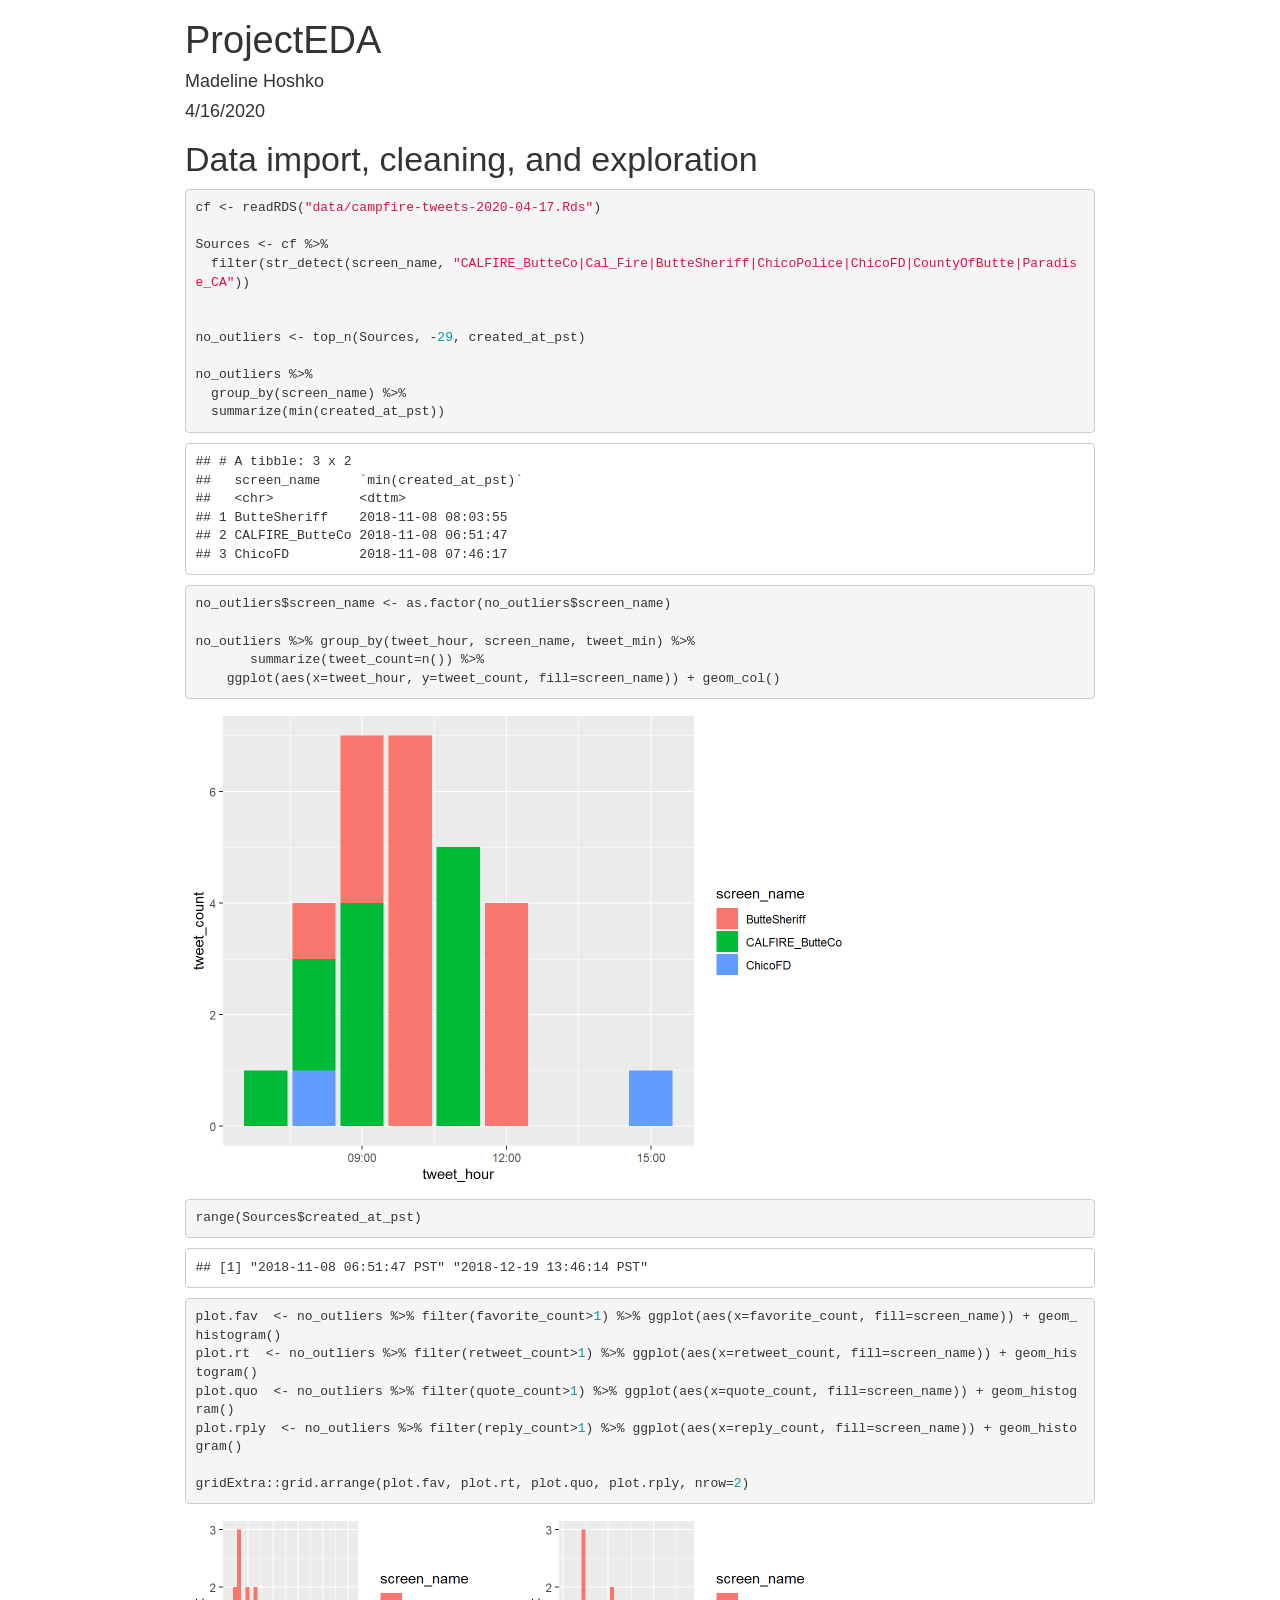
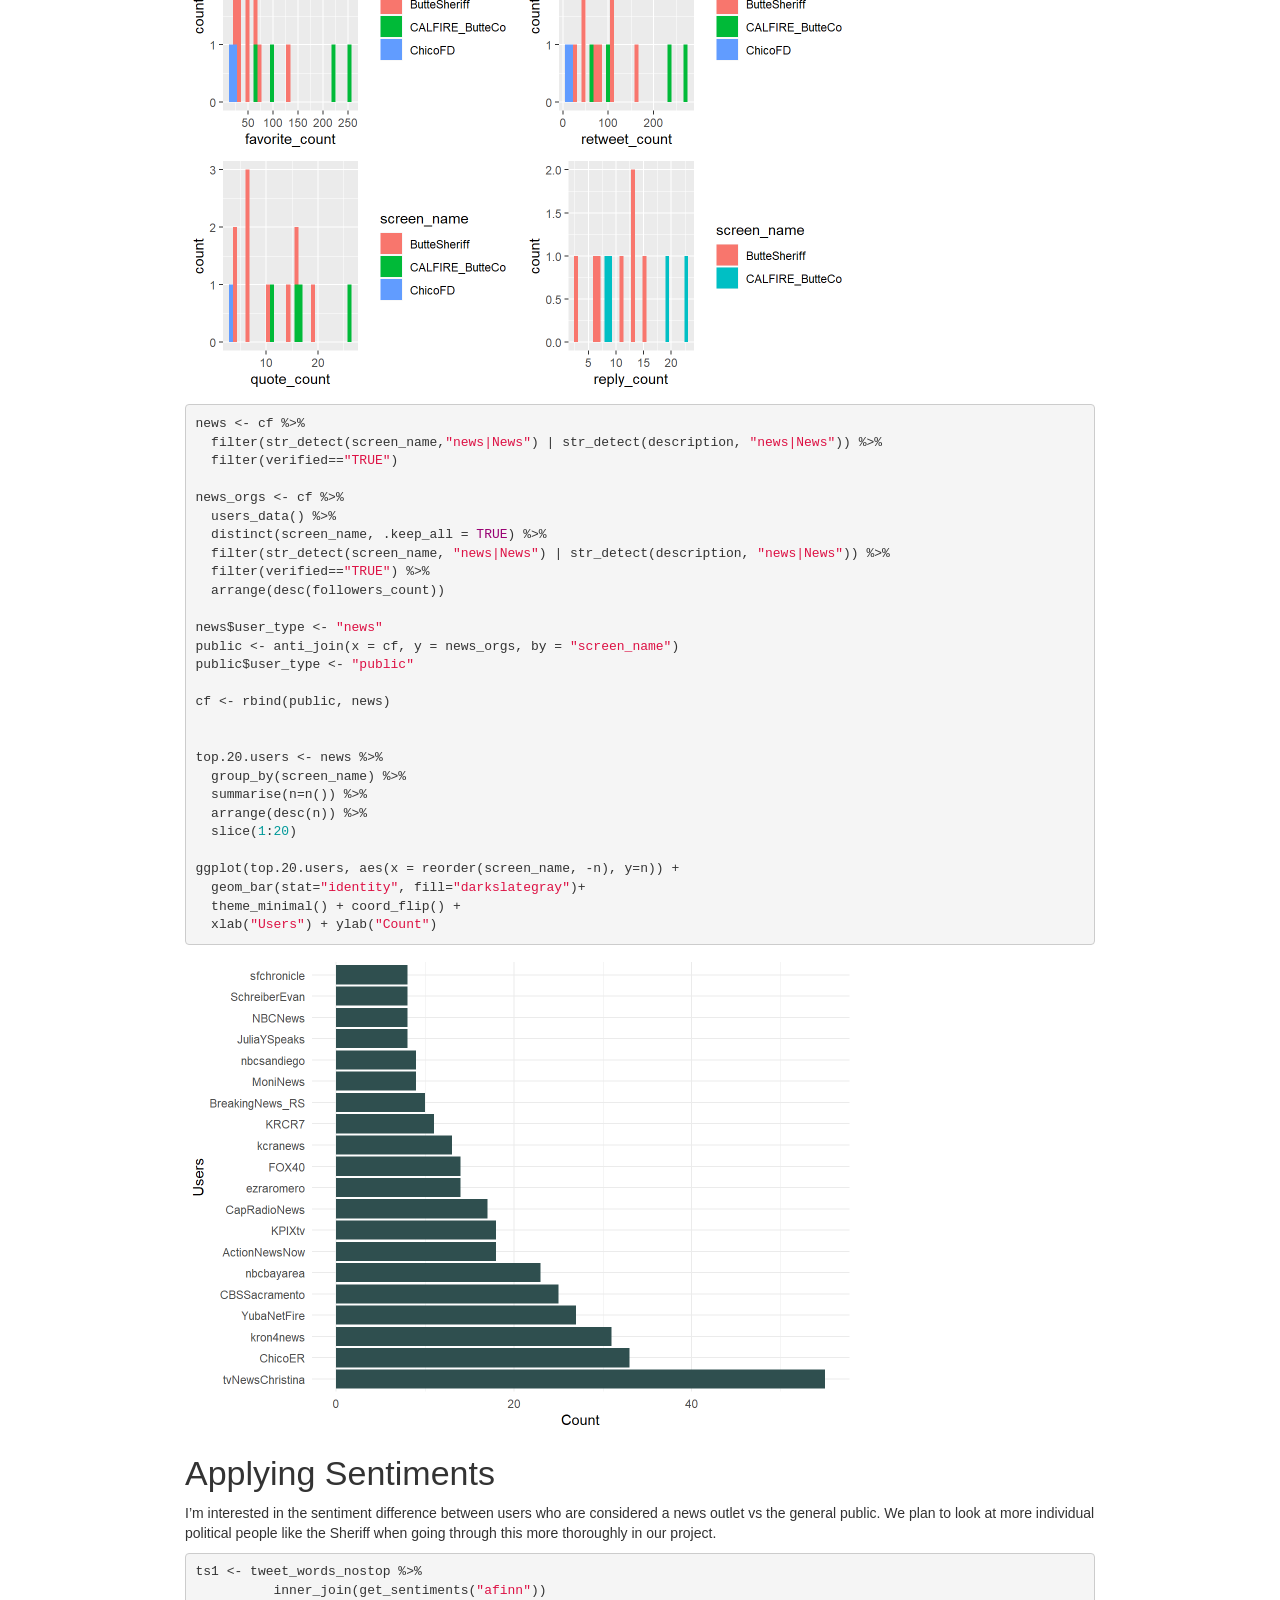
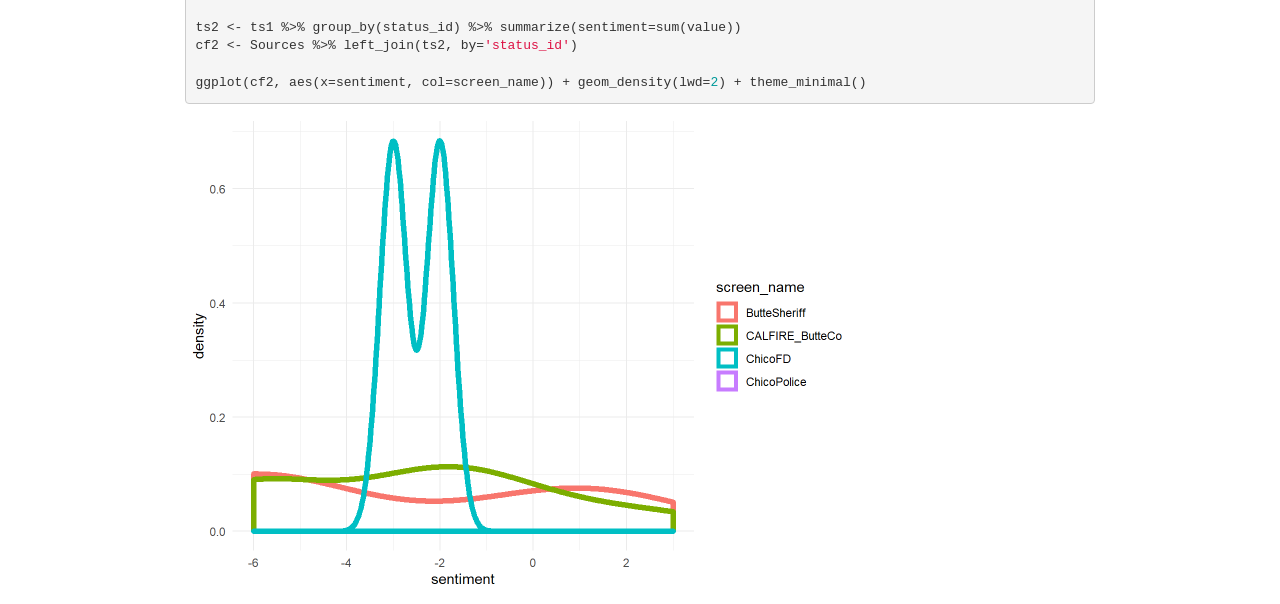
==== commit 0301bd23: "adding index file for site" ====
--- a/index.html
+++ b/index.html
@@ -371,15 +371,15 @@
 
 <div id="data-import-cleaning-and-exploration" class="section level1">
 <h1>Data import, cleaning, and exploration</h1>
-<pre class="r"><code>cf &lt;- readRDS(&quot;data/campfire-tweets-2020-04-06.Rds&quot;)
+<pre class="r"><code>cf &lt;- readRDS(&quot;data/campfire-tweets-2020-04-17.Rds&quot;)
 
 Sources &lt;- cf %&gt;%
   filter(str_detect(screen_name, &quot;CALFIRE_ButteCo|Cal_Fire|ButteSheriff|ChicoPolice|ChicoFD|CountyOfButte|Paradise_CA&quot;))
 
 
-no_outliers &lt;- top_n(Sources, -28, created_at_pst)
-
-Sources %&gt;%
+no_outliers &lt;- top_n(Sources, -29, created_at_pst)
+
+no_outliers %&gt;%
   group_by(screen_name) %&gt;%
   summarize(min(created_at_pst))</code></pre>
 <pre><code>## # A tibble: 3 x 2
@@ -393,7 +393,7 @@
 no_outliers %&gt;% group_by(tweet_hour, screen_name, tweet_min) %&gt;% 
        summarize(tweet_count=n()) %&gt;% 
     ggplot(aes(x=tweet_hour, y=tweet_count, fill=screen_name)) + geom_col()</code></pre>
-<p><img src="[data-uri]" width="672" /></p>
+<p><img src="[data-uri]" width="672" /></p>
 <pre class="r"><code>range(Sources$created_at_pst)</code></pre>
 <pre><code>## [1] &quot;2018-11-08 06:51:47 PST&quot; &quot;2018-12-19 13:46:14 PST&quot;</code></pre>
 <pre class="r"><code>plot.fav  &lt;- no_outliers %&gt;% filter(favorite_count&gt;1) %&gt;% ggplot(aes(x=favorite_count, fill=screen_name)) + geom_histogram()
@@ -402,7 +402,7 @@
 plot.rply  &lt;- no_outliers %&gt;% filter(reply_count&gt;1) %&gt;% ggplot(aes(x=reply_count, fill=screen_name)) + geom_histogram()
 
 gridExtra::grid.arrange(plot.fav, plot.rt, plot.quo, plot.rply, nrow=2)</code></pre>
-<p><img src="[data-uri]" width="672" /></p>
+<p><img src="[data-uri]" width="672" /></p>
 <pre class="r"><code>news &lt;- cf %&gt;%
   filter(str_detect(screen_name,&quot;news|News&quot;) | str_detect(description, &quot;news|News&quot;)) %&gt;%
   filter(verified==&quot;TRUE&quot;)
@@ -431,7 +431,7 @@
   geom_bar(stat=&quot;identity&quot;, fill=&quot;darkslategray&quot;)+
   theme_minimal() + coord_flip() + 
   xlab(&quot;Users&quot;) + ylab(&quot;Count&quot;)</code></pre>
-<p><img src="[data-uri]" width="672" /></p>
+<p><img src="[data-uri]" width="672" /></p>
 </div>
 <div id="applying-sentiments" class="section level1">
 <h1>Applying Sentiments</h1>
@@ -443,7 +443,7 @@
 cf2 &lt;- Sources %&gt;% left_join(ts2, by=&#39;status_id&#39;)
 
 ggplot(cf2, aes(x=sentiment, col=screen_name)) + geom_density(lwd=2) + theme_minimal()</code></pre>
-<p><img src="[data-uri]" width="672" /></p>
+<p><img src="[data-uri]" width="672" /></p>
 </div>
 
 
